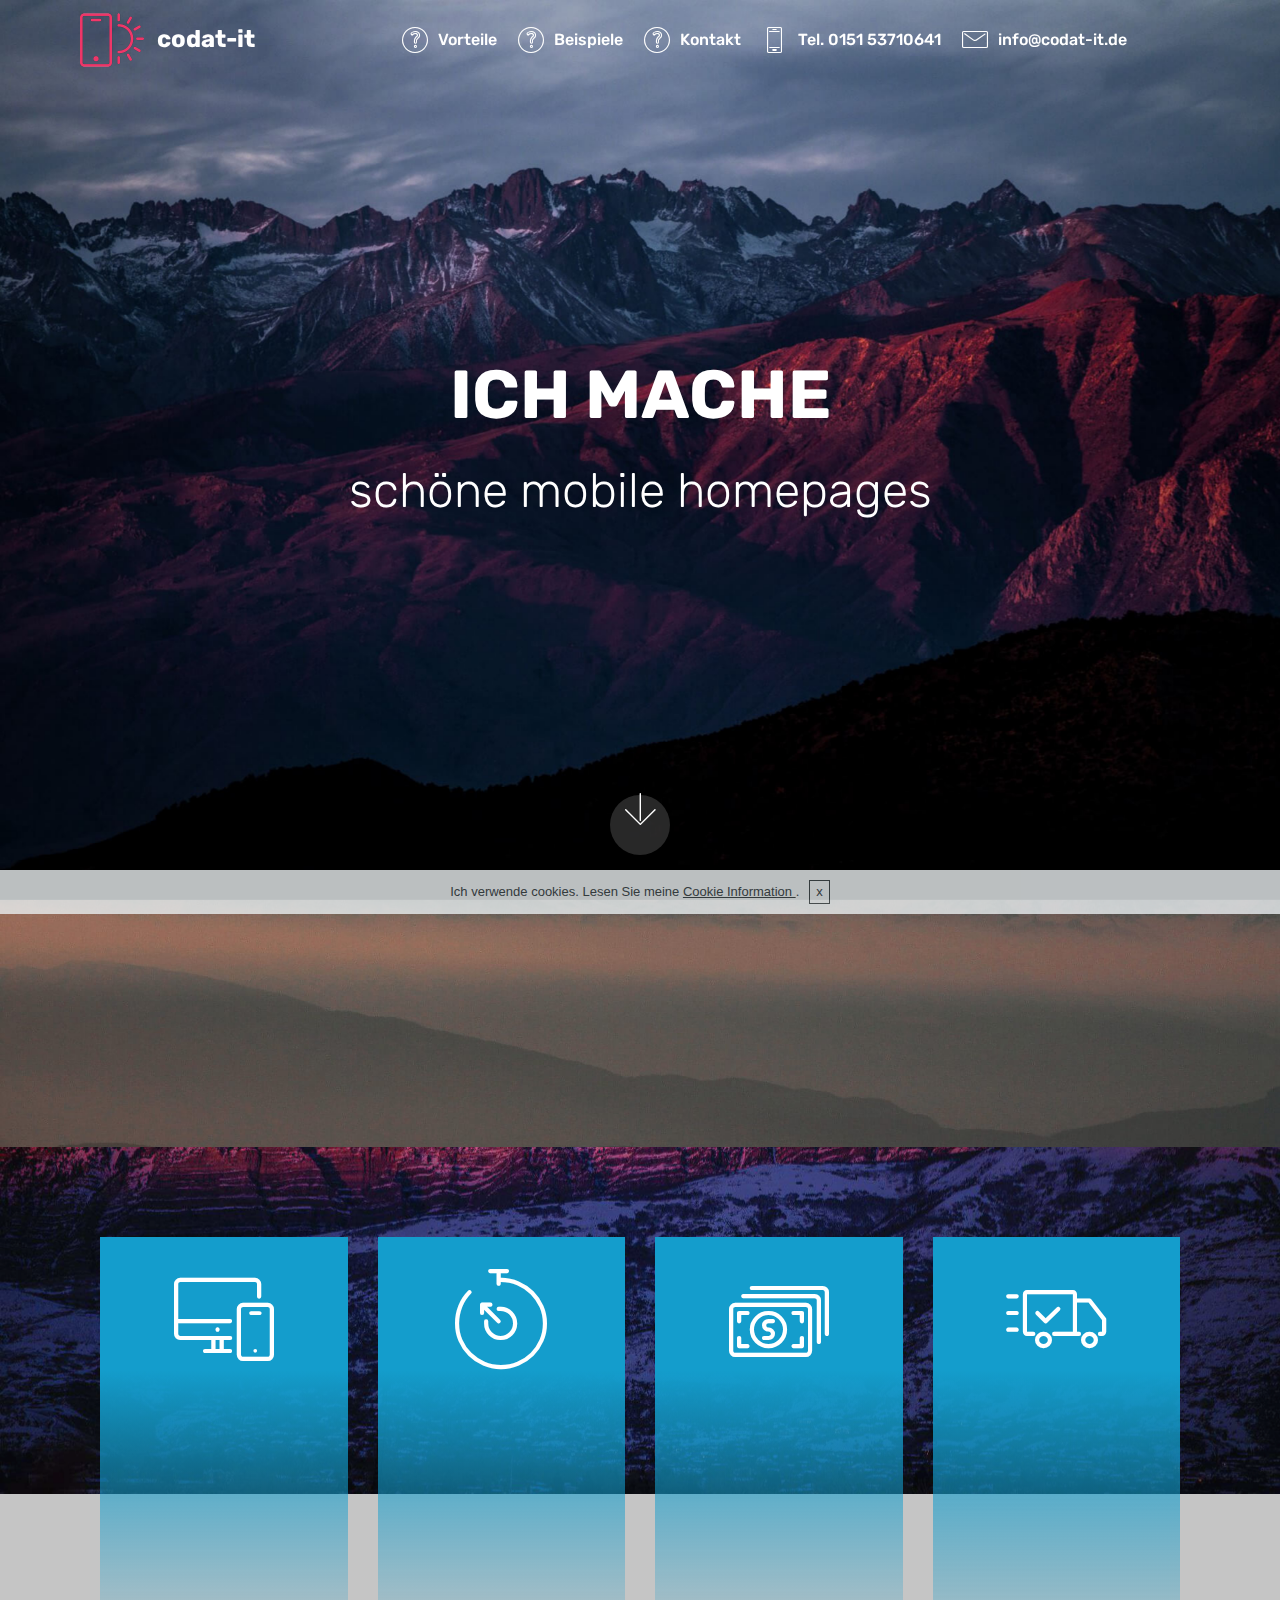
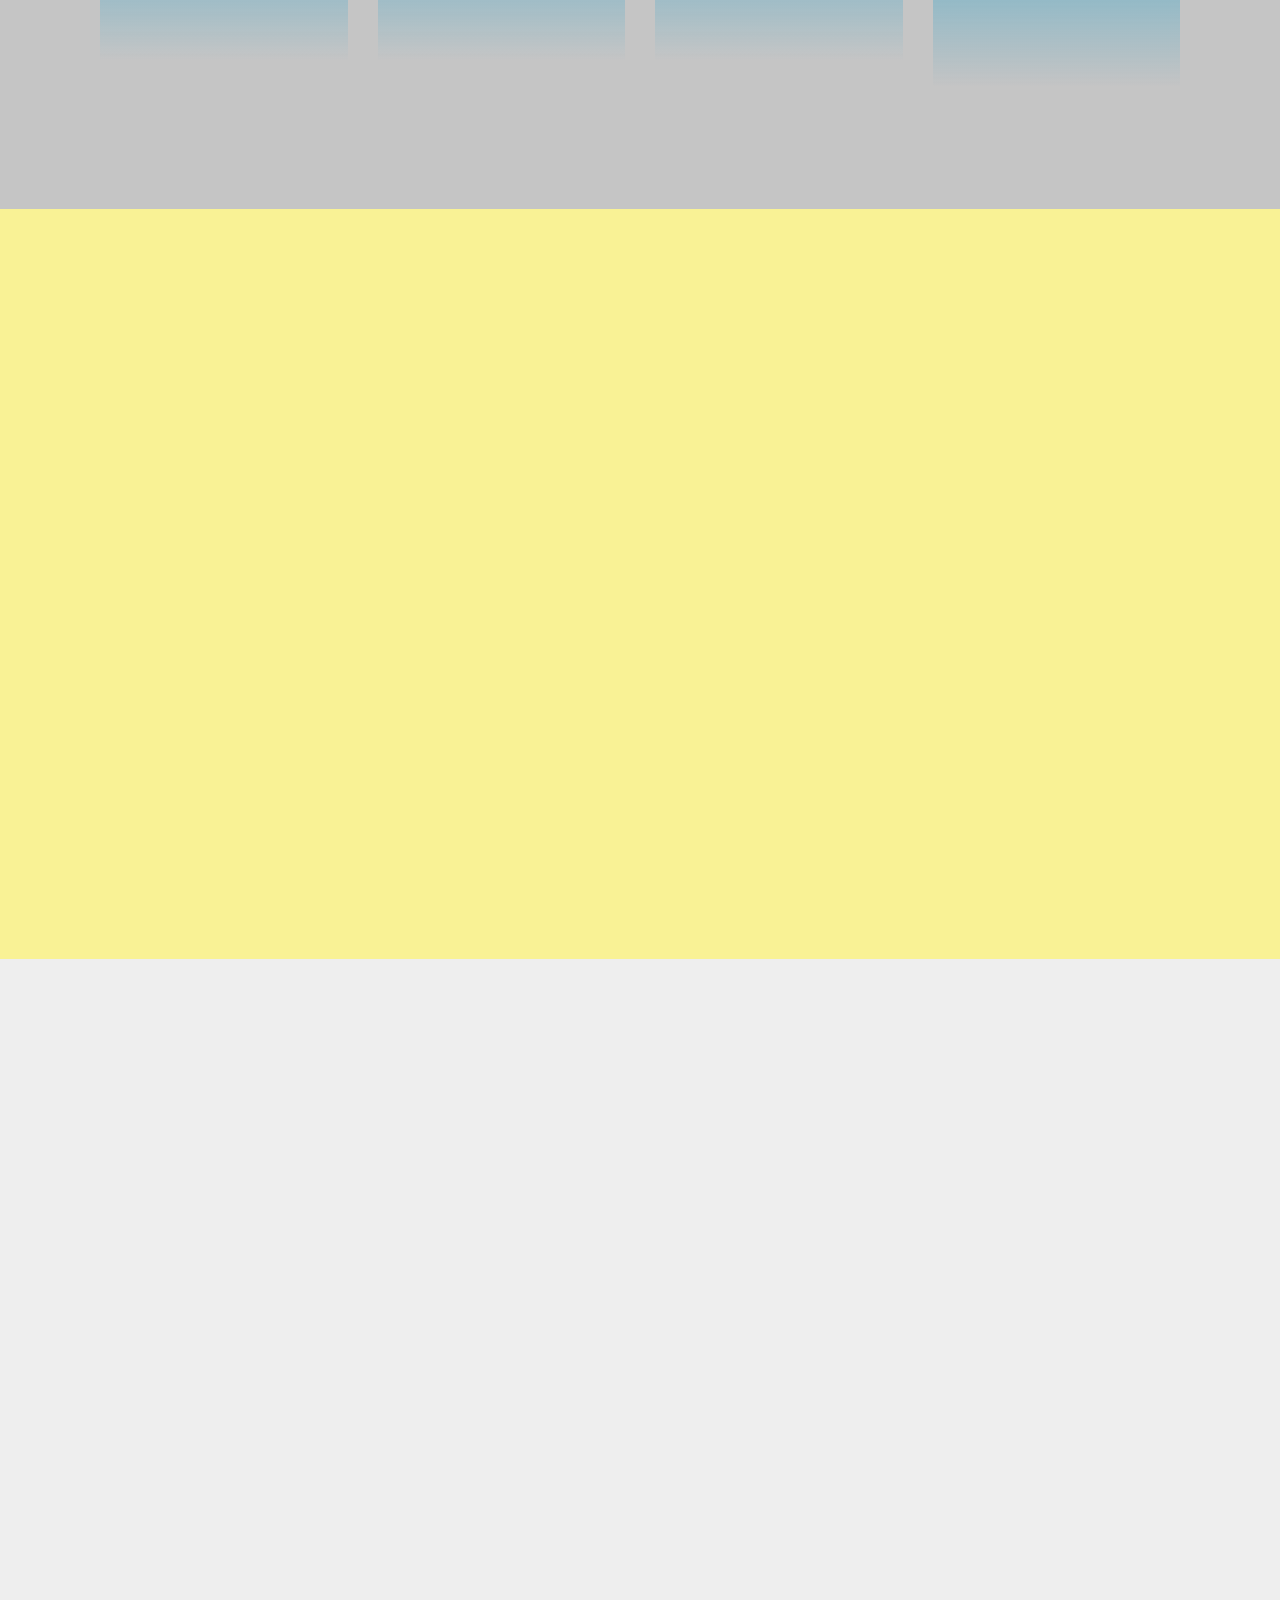
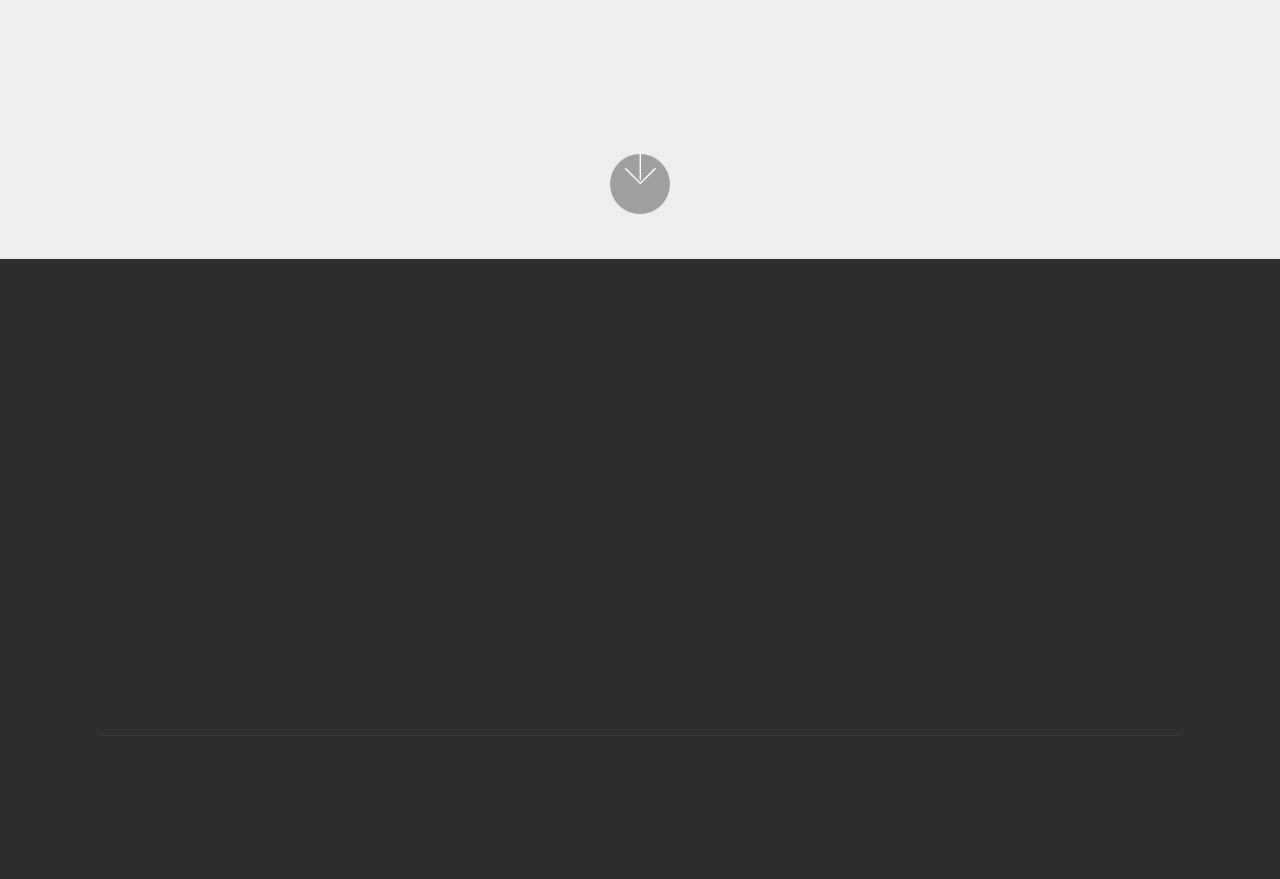
==== index.html @ c3e1ec10 "create github pages" ====
<!DOCTYPE html>
<html >
<head>
  <!-- Site made with Mobirise Website Builder v4.7.2, https://mobirise.com -->
  <meta charset="UTF-8">
  <meta http-equiv="X-UA-Compatible" content="IE=edge">
  <meta name="generator" content="Mobirise v4.7.2, mobirise.com">
  <meta name="viewport" content="width=device-width, initial-scale=1, minimum-scale=1">
  <link rel="shortcut icon" href="assets/images/logo2.png" type="image/x-icon">
  <meta name="description" content="">
  <title>Home</title>
  <link rel="stylesheet" href="assets/web/assets/mobirise-icons/mobirise-icons.css">
  <link rel="stylesheet" href="assets/tether/tether.min.css">
  <link rel="stylesheet" href="assets/bootstrap/css/bootstrap.min.css">
  <link rel="stylesheet" href="assets/bootstrap/css/bootstrap-grid.min.css">
  <link rel="stylesheet" href="assets/bootstrap/css/bootstrap-reboot.min.css">
  <link rel="stylesheet" href="assets/gdpr-plugin/gdpr-styles.css">
  <link rel="stylesheet" href="assets/socicon/css/styles.css">
  <link rel="stylesheet" href="assets/dropdown/css/style.css">
  <link rel="stylesheet" href="assets/animatecss/animate.min.css">
  <link rel="stylesheet" href="assets/theme/css/style.css">
  <link rel="stylesheet" href="assets/mobirise/css/mbr-additional.css" type="text/css">
  
  
  
</head>
<body>
  <section class="menu cid-qPBfEf2WPJ" once="menu" id="menu1-e">

    

    <nav class="navbar navbar-expand beta-menu navbar-dropdown align-items-center navbar-toggleable-sm bg-color transparent">
        <button class="navbar-toggler navbar-toggler-right" type="button" data-toggle="collapse" data-target="#navbarSupportedContent" aria-controls="navbarSupportedContent" aria-expanded="false" aria-label="Toggle navigation">
            <div class="hamburger">
                <span></span>
                <span></span>
                <span></span>
                <span></span>
            </div>
        </button>
        <div class="menu-logo">
            <div class="navbar-brand">
                <span class="navbar-logo">
                    <a href="#top">
                         <img src="assets/images/logo2.png" alt="Mobirise" title="" style="height: 4rem;">
                    </a>
                </span>
                <span class="navbar-caption-wrap"><a class="navbar-caption text-white display-5" href="#top">codat-it</a></span>
            </div>
        </div>
        <div class="collapse navbar-collapse" id="navbarSupportedContent">
            <ul class="navbar-nav nav-dropdown nav-right" data-app-modern-menu="true"><li class="nav-item">
                    <a class="nav-link link text-white display-4" href="index.html#features8-1l"></a>
                </li><li class="nav-item"><a class="nav-link link text-white display-4" href="index.html#features8-1l"><span class="mbri-question mbr-iconfont mbr-iconfont-btn"></span>Vorteile</a></li><li class="nav-item"><a class="nav-link link text-white display-4" href="index.html#features18-21"><span class="mbri-question mbr-iconfont mbr-iconfont-btn"></span>Beispiele</a></li><li class="nav-item"><a class="nav-link link text-white display-4" href="index.html#footer2-24"><span class="mbri-question mbr-iconfont mbr-iconfont-btn"></span>Kontakt</a></li><li class="nav-item"><a class="nav-link link text-white display-4" href="tel:0151 53710641"><span class="mbri-mobile2 mbr-iconfont mbr-iconfont-btn"></span>
                        
                        Tel. 0151 53710641</a></li><li class="nav-item"><a class="nav-link link text-white display-4" href="mailto:info@codat-it.de"><span class="mbri-letter mbr-iconfont mbr-iconfont-btn"></span>info@codat-it.de</a></li><li class="nav-item">
                    <a class="nav-link link text-white display-4" href="index.html#testimonials2-1o"></a>
                </li><li class="nav-item"><a class="nav-link link text-white display-4" href="index.html#info3-1p"></a></li><li class="nav-item"><a class="nav-link link text-white display-4" href="page1.html"></a></li></ul>
            
        </div>
    </nav>
</section>

<section class="engine"><a href="https://mobirise.me/k">develop own website</a></section><section class="cid-qPBfEhxoeE mbr-fullscreen mbr-parallax-background" id="header2-f">

    

    

    <div class="container align-center">
        <div class="row justify-content-md-center">
            <div class="mbr-white col-md-10">
                <h1 class="mbr-section-title mbr-bold pb-3 mbr-fonts-style display-1">ICH MACHE</h1>
                <h3 class="mbr-section-subtitle align-center mbr-light pb-3 mbr-fonts-style display-2">schöne mobile homepages</h3>
                
                
            </div>
        </div>
    </div>
    <div class="mbr-arrow hidden-sm-down" aria-hidden="true">
        <a href="#next">
            <i class="mbri-down mbr-iconfont"></i>
        </a>
    </div>
</section>

<section class="mbr-section info3 cid-qRATveqJjj mbr-parallax-background" id="info3-1p">

    

    

    <div class="container">
        <div class="row justify-content-center">
            <div class="media-container-column title col-12 col-md-10">
                <h2 class="align-left mbr-bold mbr-white pb-3 mbr-fonts-style display-2">FÜR HANDWERKER, KLEINBETRIEBE UND PRIVATE</h2>
                <h3 class="mbr-section-subtitle align-left mbr-light mbr-white pb-3 mbr-fonts-style display-5"><div><span style="font-size: 1.5rem;">In <strong>Speyer und Umgebung</strong> bin ich auch persönlich für Sie da.&nbsp;</span></div></h3>
                <p class="mbr-text align-left mbr-white mbr-fonts-style display-7">Ich bin ein pensionierter IT-Administrator und erstelle Homepages seit vielen Jahren.&nbsp;</p>
                
            </div>
        </div>
    </div>
</section>

<section class="features8 cid-qRuKS10IDD mbr-parallax-background" id="features8-1l">

    

    <div class="mbr-overlay" style="opacity: 0.2; background-color: rgb(35, 35, 35);">
    </div>

    <div class="container">
        <div class="media-container-row">

            <div class="card  col-12 col-md-6 col-lg-3">
                <div class="card-img">
                    <span class="mbr-iconfont mbri-responsive"></span>
                </div>
                <div class="card-box align-center">
                    <h4 class="card-title mbr-fonts-style display-7">aktuelles Design</h4>
                    <p class="mbr-text mbr-fonts-style display-7">Kein Standard Layout
<br>Die neueste Homepage-Technik wird verwendet. Ich gestalte Ihr Web-Projekt mit scharfem Design und verfeinerten Funktionen.&nbsp;<br></p>
                    
                </div>
            </div>

            <div class="card  col-12 col-md-6 col-lg-3">
                <div class="card-img">
                    <span class="mbr-iconfont mbri-timer"></span>
                </div>
                <div class="card-box align-center">
                    <h4 class="card-title mbr-fonts-style display-7">
                        schnell erstellt</h4>
                    <p class="mbr-text mbr-fonts-style display-7">Die Homepages sind auch bei langsamen Internet-Verbindungen schnell auf dem Bildschirm. Auch bei älteren Computern und langsamem Internet.&nbsp;</p>
                    
                </div>
            </div>

            <div class="card  col-12 col-md-6 col-lg-3">
                <div class="card-img">
                    <span class="mbr-iconfont mbri-cash"></span>
                </div>
                <div class="card-box align-center">
                    <h4 class="card-title mbr-fonts-style display-7">wenig Pflege</h4>
                    <p class="mbr-text mbr-fonts-style display-7">Wenig Folgekosten und minimale Pflege.&nbsp;<br>Eine benutzerfreundliche Homepage muss nicht dauernd aktualisiert werden.&nbsp;</p>
                    
                </div>
            </div>

            <div class="card  col-12 col-md-6 col-lg-3">
                <div class="card-img">
                    <span class="mbr-iconfont mbri-delivery"></span>
                </div>
                <div class="card-box align-center">
                    <h4 class="card-title mbr-fonts-style display-7">
                        Service
                    </h4>
                    <p class="mbr-text mbr-fonts-style display-7">Alles rund ums Internet.&nbsp;<br>Sie werden von Anfang an von mir unterstützt.&nbsp;<br>Ob Sie bisher lediglich eine Internet Verbindung haben oder schon eine Homepage. &nbsp;</p>
                    
                </div>
            </div>
        </div>
    </div>
</section>

<section class="features18 popup-btn-cards cid-qSCvW9jGXv" id="features18-21">

    

    
    <div class="container">
        <h2 class="mbr-section-title pb-3 align-center mbr-fonts-style display-2">Beispiele</h2>
        <h3 class="mbr-section-subtitle display-5 align-center mbr-fonts-style mbr-light">
            Sie werden die Buttons im Browser sehen, wenn sie über die Bilder mit dem Maus fahren.
        </h3>
        <div class="media-container-row pt-5 ">
            <div class="card p-3 col-12 col-md-6 col-lg-4">
                <div class="card-wrapper ">
                    <div class="card-img">
                        <div class="mbr-overlay"></div>
                        <div class="mbr-section-btn text-center"><a href="http://localhost/www/bluditb/" class="btn btn-primary display-4" target="_blank">Demo</a></div>
                        <img src="assets/images/moto-s-fam-676x370.jpg" alt="Mobirise" title="">
                    </div>
                    <div class="card-box">
                        <h4 class="card-title mbr-fonts-style display-7">
                            Private Seite</h4>
                        <p class="mbr-text mbr-fonts-style align-left display-7">
                            Eine private Homepage mit beliebigen Inhalten. Viele Designs.&nbsp;</p>
                    </div>
                </div>
            </div>
            <div class="card p-3 col-12 col-md-6 col-lg-4">
                <div class="card-wrapper">
                    <div class="card-img">
                        <div class="mbr-overlay"></div>
                        <div class="mbr-section-btn text-center"><a href="https://loback-prologue.netlify.com/" class="btn btn-primary display-4" target="_blank">Demo</a></div>
                        <img src="assets/images/lobackprologue-676x305.jpg" alt="Mobirise" title="">
                    </div>
                    <div class="card-box">
                        <h4 class="card-title mbr-fonts-style display-7">Handwerker</h4>
                        <p class="mbr-text mbr-fonts-style display-7">Ein Internet-Auftritt für Handwerker und Kleinbetriebe. Alle Infos über die Firma und die nötigen rechtlichen Hinweise.&nbsp;</p>
                    </div>
                </div>
            </div>

            <div class="card p-3 col-12 col-md-6 col-lg-4">
                <div class="card-wrapper">
                    <div class="card-img">
                        <div class="mbr-overlay"></div>
                        <div class="mbr-section-btn text-center"><a href="http://localhost/www/bluditb/" class="btn btn-primary display-4" target="_blank">Demo</a></div>
                        <img src="assets/images/publitest1netlify-676x377.jpg" alt="Mobirise" title="">
                    </div>
                    <div class="card-box">
                        <h4 class="card-title mbr-fonts-style display-7">Schnelle Seite</h4>
                        <p class="mbr-text mbr-fonts-style display-7">
                            Diese Homepage lädt extrem schnell auch auf Smartphones und langsamem Internet.&nbsp;</p>
                    </div>
                </div>
            </div>

            
        </div>
    </div>
</section>

<section class="header6 cid-qSIxACAUtU mbr-fullscreen" data-bg-video="https://youtu.be/AAFSByrHatQ" id="header6-29">

    

    

    <div class="container">
        <div class="row justify-content-md-center">
            <div class="mbr-white col-md-10">
                <h1 class="mbr-section-title align-center mbr-bold pb-3 mbr-fonts-style display-1">
                    INTRO MIT VIDEO-HINTERGRUND
                </h1>
                <p class="mbr-text align-center pb-3 mbr-fonts-style display-5">
                    Erstellen Sie Ihre eigene Website mit ein paar Klicks. Das Mobirise Programm kann Ihnen helfen, die Zeit für die Entwicklung Ihrer Website zu sparen, indem es einen flexiblen Website-Editor mit einem drag-and-drop Interface zur Verfügung stellt.
                </p>
                <div class="mbr-section-btn align-center">
                        <a class="btn btn-md btn-primary display-4" href="https://mobirise.com">MEHR INFO</a>
                        <a class="btn btn-md btn-white-outline display-4" href="https://mobirise.com">LIVE DEMO</a>
                </div>
            </div>
        </div>
    </div>

    <div class="mbr-arrow hidden-sm-down" aria-hidden="true">
        <a href="#next">
            <i class="mbri-down mbr-iconfont"></i>
        </a>
    </div>
</section>

<section class="cid-qSCWMEdkXn" id="footer2-24">

    

    

    <div class="container">
        <div class="media-container-row content mbr-white">
            <div class="col-12 col-md-3 mbr-fonts-style display-7">
                <p class="mbr-text">
                    <strong>Addresse</strong>
                    <br>
                    <br>Bodelschwinghstr.1
<br>67373 Dudenhofen&nbsp;<br>
                    <br>
                    <br><strong>Kontakt</strong>&nbsp;<br>
                    <br>Mail: info@codat-it.de<br>Tel. 0151 53710641<br></p>
            </div>
            <div class="col-12 col-md-3 mbr-fonts-style display-7">
                <p class="mbr-text"><strong>Impressum / Datenschutz</strong>&nbsp;<br><br><a class="text-primary" href="https://si-home.github.io/mobi-it/impressum.html" target="_blank">Impressum</a>&nbsp;<br><a class="text-primary" href="https://si-home.github.io/mobi-it/datenschutz.html" target="_blank">Datenschutz</a>&nbsp;<br><a class="text-primary" href="https://si-home.github.io/mobi-it/cookies.html" target="_blank">Cookies</a>&nbsp;<br>
                    <br><strong>Wünsche</strong><br>
                    <br>Bitte senden Sie mir Ihre Wünsche. Jede Anfrage wird umgehend beantwortet.&nbsp;</p>
            </div>
            <div class="col-12 col-md-6">
                <div class="google-map"><iframe frameborder="0" style="border:0" src="https://www.google.com/maps/embed/v1/place?key=AIzaSyA0Dx_boXQiwvdz8sJHoYeZNVTdoWONYkU&amp;q=place_id:ChIJMZtt-Wu0l0cRuhrlS83K_H8" allowfullscreen=""></iframe></div>
            </div>
        </div>
        <div class="footer-lower">
            <div class="media-container-row">
                <div class="col-sm-12">
                    <hr>
                </div>
            </div>
            <div class="media-container-row mbr-white">
                <div class="col-sm-6 copyright">
                    <p class="mbr-text mbr-fonts-style display-7">
                        © 2018 codat-it.de<br>Die Website wurde erstellt mit "mobirise" - veröffentlicht &nbsp;bei "github"
                    </p>
                </div>
                <div class="col-md-6">
                    
                </div>
            </div>
        </div>
    </div>
</section>


  <script src="assets/web/assets/jquery/jquery.min.js"></script>
  <script src="assets/popper/popper.min.js"></script>
  <script src="assets/tether/tether.min.js"></script>
  <script src="assets/bootstrap/js/bootstrap.min.js"></script>
  <script src="assets/smoothscroll/smooth-scroll.js"></script>
  <script src="assets/cookies-alert-plugin/cookies-alert-core.js"></script>
  <script src="assets/cookies-alert-plugin/cookies-alert-script.js"></script>
  <script src="assets/parallax/jarallax.min.js"></script>
  <script src="assets/viewportchecker/jquery.viewportchecker.js"></script>
  <script src="assets/dropdown/js/script.min.js"></script>
  <script src="assets/touchswipe/jquery.touch-swipe.min.js"></script>
  <script src="assets/mbr-popup-btns/mbr-popup-btns.js"></script>
  <script src="assets/ytplayer/jquery.mb.ytplayer.min.js"></script>
  <script src="assets/vimeoplayer/jquery.mb.vimeo_player.js"></script>
  <script src="assets/theme/js/script.js"></script>
  
  
 <div id="scrollToTop" class="scrollToTop mbr-arrow-up"><a style="text-align: center;"><i></i></a></div>
    <input name="animation" type="hidden">
  <input name="cookieData" type="hidden" data-cookie-text="Ich verwende cookies. Lesen Sie meine <a href='https://si-home.github.io/mobi-it/cookies.html'>Cookie Information </a>.">
  </body>
</html>
---- assets/web/assets/mobirise-icons/mobirise-icons.css ----
@font-face {
  font-family: 'MobiriseIcons';
  src:  url('mobirise-icons.eot?spat4u');
  src:  url('mobirise-icons.eot?spat4u#iefix') format('embedded-opentype'),
    url('mobirise-icons.ttf?spat4u') format('truetype'),
    url('mobirise-icons.woff?spat4u') format('woff'),
    url('mobirise-icons.svg?spat4u#MobiriseIcons') format('svg');
  font-weight: normal;
  font-style: normal;
}

[class^="mbri-"], [class*=" mbri-"] {
  /* use !important to prevent issues with browser extensions that change fonts */
  font-family: MobiriseIcons !important;
  speak: none;
  font-style: normal;
  font-weight: normal;
  font-variant: normal;
  text-transform: none;
  line-height: 1;

  /* Better Font Rendering =========== */
  -webkit-font-smoothing: antialiased;
  -moz-osx-font-smoothing: grayscale;
}

.mbri-add-submenu:before {
  content: "\e900";
}
.mbri-alert:before {
  content: "\e901";
}
.mbri-align-center:before {
  content: "\e902";
}
.mbri-align-justify:before {
  content: "\e903";
}
.mbri-align-left:before {
  content: "\e904";
}
.mbri-align-right:before {
  content: "\e905";
}
.mbri-android:before {
  content: "\e906";
}
.mbri-apple:before {
  content: "\e907";
}
.mbri-arrow-down:before {
  content: "\e908";
}
.mbri-arrow-next:before {
  content: "\e909";
}
.mbri-arrow-prev:before {
  content: "\e90a";
}
.mbri-arrow-up:before {
  content: "\e90b";
}
.mbri-bold:before {
  content: "\e90c";
}
.mbri-bookmark:before {
  content: "\e90d";
}
.mbri-bootstrap:before {
  content: "\e90e";
}
.mbri-briefcase:before {
  content: "\e90f";
}
.mbri-browse:before {
  content: "\e910";
}
.mbri-bulleted-list:before {
  content: "\e911";
}
.mbri-calendar:before {
  content: "\e912";
}
.mbri-camera:before {
  content: "\e913";
}
.mbri-cart-add:before {
  content: "\e914";
}
.mbri-cart-full:before {
  content: "\e915";
}
.mbri-cash:before {
  content: "\e916";
}
.mbri-change-style:before {
  content: "\e917";
}
.mbri-chat:before {
  content: "\e918";
}
.mbri-clock:before {
  content: "\e919";
}
.mbri-close:before {
  content: "\e91a";
}
.mbri-cloud:before {
  content: "\e91b";
}
.mbri-code:before {
  content: "\e91c";
}
.mbri-contact-form:before {
  content: "\e91d";
}
.mbri-credit-card:before {
  content: "\e91e";
}
.mbri-cursor-click:before {
  content: "\e91f";
}
.mbri-cust-feedback:before {
  content: "\e920";
}
.mbri-database:before {
  content: "\e921";
}
.mbri-delivery:before {
  content: "\e922";
}
.mbri-desktop:before {
  content: "\e923";
}
.mbri-devices:before {
  content: "\e924";
}
.mbri-down:before {
  content: "\e925";
}
.mbri-download:before {
  content: "\e989";
}
.mbri-drag-n-drop:before {
  content: "\e927";
}
.mbri-drag-n-drop2:before {
  content: "\e928";
}
.mbri-edit:before {
  content: "\e929";
}
.mbri-edit2:before {
  content: "\e92a";
}
.mbri-error:before {
  content: "\e92b";
}
.mbri-extension:before {
  content: "\e92c";
}
.mbri-features:before {
  content: "\e92d";
}
.mbri-file:before {
  content: "\e92e";
}
.mbri-flag:before {
  content: "\e92f";
}
.mbri-folder:before {
  content: "\e930";
}
.mbri-gift:before {
  content: "\e931";
}
.mbri-github:before {
  content: "\e932";
}
.mbri-globe:before {
  content: "\e933";
}
.mbri-globe-2:before {
  content: "\e934";
}
.mbri-growing-chart:before {
  content: "\e935";
}
.mbri-hearth:before {
  content: "\e936";
}
.mbri-help:before {
  content: "\e937";
}
.mbri-home:before {
  content: "\e938";
}
.mbri-hot-cup:before {
  content: "\e939";
}
.mbri-idea:before {
  content: "\e93a";
}
.mbri-image-gallery:before {
  content: "\e93b";
}
.mbri-image-slider:before {
  content: "\e93c";
}
.mbri-info:before {
  content: "\e93d";
}
.mbri-italic:before {
  content: "\e93e";
}
.mbri-key:before {
  content: "\e93f";
}
.mbri-laptop:before {
  content: "\e940";
}
.mbri-layers:before {
  content: "\e941";
}
.mbri-left-right:before {
  content: "\e942";
}
.mbri-left:before {
  content: "\e943";
}
.mbri-letter:before {
  content: "\e944";
}
.mbri-like:before {
  content: "\e945";
}
.mbri-link:before {
  content: "\e946";
}
.mbri-lock:before {
  content: "\e947";
}
.mbri-login:before {
  content: "\e948";
}
.mbri-logout:before {
  content: "\e949";
}
.mbri-magic-stick:before {
  content: "\e94a";
}
.mbri-map-pin:before {
  content: "\e94b";
}
.mbri-menu:before {
  content: "\e94c";
}
.mbri-mobile:before {
  content: "\e94d";
}
.mbri-mobile2:before {
  content: "\e94e";
}
.mbri-mobirise:before {
  content: "\e94f";
}
.mbri-more-horizontal:before {
  content: "\e950";
}
.mbri-more-vertical:before {
  content: "\e951";
}
.mbri-music:before {
  content: "\e952";
}
.mbri-new-file:before {
  content: "\e953";
}
.mbri-numbered-list:before {
  content: "\e954";
}
.mbri-opened-folder:before {
  content: "\e955";
}
.mbri-pages:before {
  content: "\e956";
}
.mbri-paper-plane:before {
  content: "\e957";
}
.mbri-paperclip:before {
  content: "\e958";
}
.mbri-photo:before {
  content: "\e959";
}
.mbri-photos:before {
  content: "\e95a";
}
.mbri-pin:before {
  content: "\e95b";
}
.mbri-play:before {
  content: "\e95c";
}
.mbri-plus:before {
  content: "\e95d";
}
.mbri-preview:before {
  content: "\e95e";
}
.mbri-print:before {
  content: "\e95f";
}
.mbri-protect:before {
  content: "\e960";
}
.mbri-question:before {
  content: "\e961";
}
.mbri-quote-left:before {
  content: "\e962";
}
.mbri-quote-right:before {
  content: "\e963";
}
.mbri-refresh:before {
  content: "\e964";
}
.mbri-responsive:before {
  content: "\e965";
}
.mbri-right:before {
  content: "\e966";
}
.mbri-rocket:before {
  content: "\e967";
}
.mbri-sad-face:before {
  content: "\e968";
}
.mbri-sale:before {
  content: "\e969";
}
.mbri-save:before {
  content: "\e96a";
}
.mbri-search:before {
  content: "\e96b";
}
.mbri-setting:before {
  content: "\e96c";
}
.mbri-setting2:before {
  content: "\e96d";
}
.mbri-setting3:before {
  content: "\e96e";
}
.mbri-share:before {
  content: "\e96f";
}
.mbri-shopping-bag:before {
  content: "\e970";
}
.mbri-shopping-basket:before {
  content: "\e971";
}
.mbri-shopping-cart:before {
  content: "\e972";
}
.mbri-sites:before {
  content: "\e973";
}
.mbri-smile-face:before {
  content: "\e974";
}
.mbri-speed:before {
  content: "\e975";
}
.mbri-star:before {
  content: "\e976";
}
.mbri-success:before {
  content: "\e977";
}
.mbri-sun:before {
  content: "\e978";
}
.mbri-sun2:before {
  content: "\e979";
}
.mbri-tablet:before {
  content: "\e97a";
}
.mbri-tablet-vertical:before {
  content: "\e97b";
}
.mbri-target:before {
  content: "\e97c";
}
.mbri-timer:before {
  content: "\e97d";
}
.mbri-to-ftp:before {
  content: "\e97e";
}
.mbri-to-local-drive:before {
  content: "\e97f";
}
.mbri-touch-swipe:before {
  content: "\e980";
}
.mbri-touch:before {
  content: "\e981";
}
.mbri-trash:before {
  content: "\e982";
}
.mbri-underline:before {
  content: "\e983";
}
.mbri-unlink:before {
  content: "\e984";
}
.mbri-unlock:before {
  content: "\e985";
}
.mbri-up-down:before {
  content: "\e986";
}
.mbri-up:before {
  content: "\e987";
}
.mbri-update:before {
  content: "\e988";
}
.mbri-upload:before {
 content: "\e926"; 
}
.mbri-user:before {
  content: "\e98a";
}
.mbri-user2:before {
  content: "\e98b";
}
.mbri-users:before {
  content: "\e98c";
}
.mbri-video:before {
  content: "\e98d";
}
.mbri-video-play:before {
  content: "\e98e";
}
.mbri-watch:before {
  content: "\e98f";
}
.mbri-website-theme:before {
  content: "\e990";
}
.mbri-wifi:before {
  content: "\e991";
}
.mbri-windows:before {
  content: "\e992";
}
.mbri-zoom-out:before {
  content: "\e993";
}
.mbri-redo:before {
  content: "\e994";
}
.mbri-undo:before {
  content: "\e995";
}
---- assets/gdpr-plugin/gdpr-styles.css ----
.gdpr-block {
    padding: 10px 0;
    font-size: 14px;
    display: block;
    text-align: center;
}
.gdpr-block.covert {
	display: none;
}
.gdpr-block label input {
    width: 15px;
    margin-right: 10px;
    vertical-align: middle;
}
.gdpr-block label {
    color: #a7a7a7;
    vertical-align: middle;
    user-select: none;
    margin-bottom: 0;
    display: inline;
}
---- assets/socicon/css/styles.css ----
@charset "UTF-8";

@font-face {
  font-family: "socicon";
  src:url("../fonts/socicon.eot");
  src:url("../fonts/socicon.eot?#iefix") format("embedded-opentype"),
    url("../fonts/socicon.woff") format("woff"),
    url("../fonts/socicon.ttf") format("truetype"),
    url("../fonts/socicon.svg#socicon") format("svg");
  font-weight: normal;
  font-style: normal;

}

[data-icon]:before {
  font-family: "socicon" !important;
  content: attr(data-icon);
  font-style: normal !important;
  font-weight: normal !important;
  font-variant: normal !important;
  text-transform: none !important;
  speak: none;
  line-height: 1;
  -webkit-font-smoothing: antialiased;
  -moz-osx-font-smoothing: grayscale;
}

[class^="socicon-"]:before,
[class*=" socicon-"]:before {
  font-family: "socicon" !important;
  font-style: normal !important;
  font-weight: normal !important;
  font-variant: normal !important;
  text-transform: none !important;
  speak: none;
  line-height: 1;
  -webkit-font-smoothing: antialiased;
  -moz-osx-font-smoothing: grayscale;
}

.socicon-modelmayhem:before {
  content: "\e000";
}
.socicon-mixcloud:before {
  content: "\e001";
}
.socicon-drupal:before {
  content: "\e002";
}
.socicon-swarm:before {
  content: "\e003";
}
.socicon-istock:before {
  content: "\e004";
}
.socicon-yammer:before {
  content: "\e005";
}
.socicon-ello:before {
  content: "\e006";
}
.socicon-stackoverflow:before {
  content: "\e007";
}
.socicon-persona:before {
  content: "\e008";
}
.socicon-triplej:before {
  content: "\e009";
}
.socicon-houzz:before {
  content: "\e00a";
}
.socicon-rss:before {
  content: "\e00b";
}
.socicon-paypal:before {
  content: "\e00c";
}
.socicon-odnoklassniki:before {
  content: "\e00d";
}
.socicon-airbnb:before {
  content: "\e00e";
}
.socicon-periscope:before {
  content: "\e00f";
}
.socicon-outlook:before {
  content: "\e010";
}
.socicon-coderwall:before {
  content: "\e011";
}
.socicon-tripadvisor:before {
  content: "\e012";
}
.socicon-appnet:before {
  content: "\e013";
}
.socicon-goodreads:before {
  content: "\e014";
}
.socicon-tripit:before {
  content: "\e015";
}
.socicon-lanyrd:before {
  content: "\e016";
}
.socicon-slideshare:before {
  content: "\e017";
}
.socicon-buffer:before {
  content: "\e018";
}
.socicon-disqus:before {
  content: "\e019";
}
.socicon-vkontakte:before {
  content: "\e01a";
}
.socicon-whatsapp:before {
  content: "\e01b";
}
.socicon-patreon:before {
  content: "\e01c";
}
.socicon-storehouse:before {
  content: "\e01d";
}
.socicon-pocket:before {
  content: "\e01e";
}
.socicon-mail:before {
  content: "\e01f";
}
.socicon-blogger:before {
  content: "\e020";
}
.socicon-technorati:before {
  content: "\e021";
}
.socicon-reddit:before {
  content: "\e022";
}
.socicon-dribbble:before {
  content: "\e023";
}
.socicon-stumbleupon:before {
  content: "\e024";
}
.socicon-digg:before {
  content: "\e025";
}
.socicon-envato:before {
  content: "\e026";
}
.socicon-behance:before {
  content: "\e027";
}
.socicon-delicious:before {
  content: "\e028";
}
.socicon-deviantart:before {
  content: "\e029";
}
.socicon-forrst:before {
  content: "\e02a";
}
.socicon-play:before {
  content: "\e02b";
}
.socicon-zerply:before {
  content: "\e02c";
}
.socicon-wikipedia:before {
  content: "\e02d";
}
.socicon-apple:before {
  content: "\e02e";
}
.socicon-flattr:before {
  content: "\e02f";
}
.socicon-github:before {
  content: "\e030";
}
.socicon-renren:before {
  content: "\e031";
}
.socicon-friendfeed:before {
  content: "\e032";
}
.socicon-newsvine:before {
  content: "\e033";
}
.socicon-identica:before {
  content: "\e034";
}
.socicon-bebo:before {
  content: "\e035";
}
.socicon-zynga:before {
  content: "\e036";
}
.socicon-steam:before {
  content: "\e037";
}
.socicon-xbox:before {
  content: "\e038";
}
.socicon-windows:before {
  content: "\e039";
}
.socicon-qq:before {
  content: "\e03a";
}
.socicon-douban:before {
  content: "\e03b";
}
.socicon-meetup:before {
  content: "\e03c";
}
.socicon-playstation:before {
  content: "\e03d";
}
.socicon-android:before {
  content: "\e03e";
}
.socicon-snapchat:before {
  content: "\e03f";
}
.socicon-twitter:before {
  content: "\e040";
}
.socicon-facebook:before {
  content: "\e041";
}
.socicon-googleplus:before {
  content: "\e042";
}
.socicon-pinterest:before {
  content: "\e043";
}
.socicon-foursquare:before {
  content: "\e044";
}
.socicon-yahoo:before {
  content: "\e045";
}
.socicon-skype:before {
  content: "\e046";
}
.socicon-yelp:before {
  content: "\e047";
}
.socicon-feedburner:before {
  content: "\e048";
}
.socicon-linkedin:before {
  content: "\e049";
}
.socicon-viadeo:before {
  content: "\e04a";
}
.socicon-xing:before {
  content: "\e04b";
}
.socicon-myspace:before {
  content: "\e04c";
}
.socicon-soundcloud:before {
  content: "\e04d";
}
.socicon-spotify:before {
  content: "\e04e";
}
.socicon-grooveshark:before {
  content: "\e04f";
}
.socicon-lastfm:before {
  content: "\e050";
}
.socicon-youtube:before {
  content: "\e051";
}
.socicon-vimeo:before {
  content: "\e052";
}
.socicon-dailymotion:before {
  content: "\e053";
}
.socicon-vine:before {
  content: "\e054";
}
.socicon-flickr:before {
  content: "\e055";
}
.socicon-500px:before {
  content: "\e056";
}
.socicon-wordpress:before {
  content: "\e058";
}
.socicon-tumblr:before {
  content: "\e059";
}
.socicon-twitch:before {
  content: "\e05a";
}
.socicon-8tracks:before {
  content: "\e05b";
}
.socicon-amazon:before {
  content: "\e05c";
}
.socicon-icq:before {
  content: "\e05d";
}
.socicon-smugmug:before {
  content: "\e05e";
}
.socicon-ravelry:before {
  content: "\e05f";
}
.socicon-weibo:before {
  content: "\e060";
}
.socicon-baidu:before {
  content: "\e061";
}
.socicon-angellist:before {
  content: "\e062";
}
.socicon-ebay:before {
  content: "\e063";
}
.socicon-imdb:before {
  content: "\e064";
}
.socicon-stayfriends:before {
  content: "\e065";
}
.socicon-residentadvisor:before {
  content: "\e066";
}
.socicon-google:before {
  content: "\e067";
}
.socicon-yandex:before {
  content: "\e068";
}
.socicon-sharethis:before {
  content: "\e069";
}
.socicon-bandcamp:before {
  content: "\e06a";
}
.socicon-itunes:before {
  content: "\e06b";
}
.socicon-deezer:before {
  content: "\e06c";
}
.socicon-telegram:before {
  content: "\e06e";
}
.socicon-openid:before {
  content: "\e06f";
}
.socicon-amplement:before {
  content: "\e070";
}
.socicon-viber:before {
  content: "\e071";
}
.socicon-zomato:before {
  content: "\e072";
}
.socicon-draugiem:before {
  content: "\e074";
}
.socicon-endomodo:before {
  content: "\e075";
}
.socicon-filmweb:before {
  content: "\e076";
}
.socicon-stackexchange:before {
  content: "\e077";
}
.socicon-wykop:before {
  content: "\e078";
}
.socicon-teamspeak:before {
  content: "\e079";
}
.socicon-teamviewer:before {
  content: "\e07a";
}
.socicon-ventrilo:before {
  content: "\e07b";
}
.socicon-younow:before {
  content: "\e07c";
}
.socicon-raidcall:before {
  content: "\e07d";
}
.socicon-mumble:before {
  content: "\e07e";
}
.socicon-medium:before {
  content: "\e06d";
}
.socicon-bebee:before {
  content: "\e07f";
}
.socicon-hitbox:before {
  content: "\e080";
}
.socicon-reverbnation:before {
  content: "\e081";
}
.socicon-formulr:before {
  content: "\e082";
}
.socicon-instagram:before {
  content: "\e057";
}
.socicon-battlenet:before {
  content: "\e083";
}
.socicon-chrome:before {
  content: "\e084";
}
.socicon-discord:before {
  content: "\e086";
}
.socicon-issuu:before {
  content: "\e087";
}
.socicon-macos:before {
  content: "\e088";
}
.socicon-firefox:before {
  content: "\e089";
}
.socicon-opera:before {
  content: "\e08d";
}
.socicon-keybase:before {
  content: "\e090";
}
.socicon-alliance:before {
  content: "\e091";
}
.socicon-livejournal:before {
  content: "\e092";
}
.socicon-googlephotos:before {
  content: "\e093";
}
.socicon-horde:before {
  content: "\e094";
}
.socicon-etsy:before {
  content: "\e095";
}
.socicon-zapier:before {
  content: "\e096";
}
.socicon-google-scholar:before {
  content: "\e097";
}
.socicon-researchgate:before {
  content: "\e098";
}
.socicon-wechat:before {
  content: "\e099";
}
.socicon-strava:before {
  content: "\e09a";
}
.socicon-line:before {
  content: "\e09b";
}
.socicon-lyft:before {
  content: "\e09c";
}
.socicon-uber:before {
  content: "\e09d";
}
.socicon-songkick:before {
  content: "\e09e";
}
.socicon-viewbug:before {
  content: "\e09f";
}
.socicon-googlegroups:before {
  content: "\e0a0";
}
.socicon-quora:before {
  content: "\e073";
}
.socicon-diablo:before {
  content: "\e085";
}
.socicon-blizzard:before {
  content: "\e0a1";
}
.socicon-hearthstone:before {
  content: "\e08b";
}
.socicon-heroes:before {
  content: "\e08a";
}
.socicon-overwatch:before {
  content: "\e08c";
}
.socicon-warcraft:before {
  content: "\e08e";
}
.socicon-starcraft:before {
  content: "\e08f";
}
.socicon-beam:before {
  content: "\e0a2";
}
.socicon-curse:before {
  content: "\e0a3";
}
.socicon-player:before {
  content: "\e0a4";
}
.socicon-streamjar:before {
  content: "\e0a5";
}
.socicon-nintendo:before {
  content: "\e0a6";
}
.socicon-hellocoton:before {
  content: "\e0a7";
}
---- assets/dropdown/css/style.css ----
.navbar-dropdown {
  left: 0;
  padding: 0;
  position: absolute;
  right: 0;
  top: 0;
  transition: all 0.45s ease;
  z-index: 1030;
  background: #282828; }
  .navbar-dropdown .navbar-logo {
    margin-right: 0.8rem;
    transition: margin 0.3s ease-in-out;
    vertical-align: middle; }
    .navbar-dropdown .navbar-logo img {
      height: 3.125rem;
      transition: all 0.3s ease-in-out; }
    .navbar-dropdown .navbar-logo.mbr-iconfont {
      font-size: 3.125rem;
      line-height: 3.125rem; }
  .navbar-dropdown .navbar-caption {
    font-weight: 700;
    white-space: normal;
    vertical-align: -4px;
    line-height: 3.125rem !important; }
    .navbar-dropdown .navbar-caption, .navbar-dropdown .navbar-caption:hover {
      color: inherit;
      text-decoration: none; }
  .navbar-dropdown .mbr-iconfont + .navbar-caption {
    vertical-align: -1px; }
  .navbar-dropdown.navbar-fixed-top {
    position: fixed; }
  .navbar-dropdown .navbar-brand span {
    vertical-align: -4px; }
  .navbar-dropdown.bg-color.transparent {
    background: none; }
  .navbar-dropdown.navbar-short .navbar-brand {
    padding: 0.625rem 0; }
    .navbar-dropdown.navbar-short .navbar-brand span {
      vertical-align: -1px; }
  .navbar-dropdown.navbar-short .navbar-caption {
    line-height: 2.375rem !important;
    vertical-align: -2px; }
  .navbar-dropdown.navbar-short .navbar-logo {
    margin-right: 0.5rem; }
    .navbar-dropdown.navbar-short .navbar-logo img {
      height: 2.375rem; }
    .navbar-dropdown.navbar-short .navbar-logo.mbr-iconfont {
      font-size: 2.375rem;
      line-height: 2.375rem; }
  .navbar-dropdown.navbar-short .mbr-table-cell {
    height: 3.625rem; }
  .navbar-dropdown .navbar-close {
    left: 0.6875rem;
    position: fixed;
    top: 0.75rem;
    z-index: 1000; }
  .navbar-dropdown .hamburger-icon {
    content: "";
    display: inline-block;
    vertical-align: middle;
    width: 16px;
    -webkit-box-shadow: 0 -6px 0 1px #282828,0 0 0 1px #282828,0 6px 0 1px #282828;
    -moz-box-shadow: 0 -6px 0 1px #282828,0 0 0 1px #282828,0 6px 0 1px #282828;
    box-shadow: 0 -6px 0 1px #282828,0 0 0 1px #282828,0 6px 0 1px #282828; }

.dropdown-menu .dropdown-toggle[data-toggle="dropdown-submenu"]::after {
  border-bottom: 0.35em solid transparent;
  border-left: 0.35em solid;
  border-right: 0;
  border-top: 0.35em solid transparent;
  margin-left: 0.3rem; }

.dropdown-menu .dropdown-item:focus {
  outline: 0; }

.nav-dropdown {
  font-size: 0.75rem;
  font-weight: 500;
  height: auto !important; }
  .nav-dropdown .nav-btn {
    padding-left: 1rem; }
  .nav-dropdown .link {
    margin: .667em 1.667em;
    font-weight: 500;
    padding: 0;
    transition: color .2s ease-in-out; }
    .nav-dropdown .link.dropdown-toggle {
      margin-right: 2.583em; }
      .nav-dropdown .link.dropdown-toggle::after {
        margin-left: .25rem;
        border-top: 0.35em solid;
        border-right: 0.35em solid transparent;
        border-left: 0.35em solid transparent;
        border-bottom: 0; }
      .nav-dropdown .link.dropdown-toggle[aria-expanded="true"] {
        margin: 0;
        padding: 0.667em 3.263em  0.667em 1.667em; }
  .nav-dropdown .link::after,
  .nav-dropdown .dropdown-item::after {
    color: inherit; }
  .nav-dropdown .btn {
    font-size: 0.75rem;
    font-weight: 700;
    letter-spacing: 0;
    margin-bottom: 0;
    padding-left: 1.25rem;
    padding-right: 1.25rem; }
  .nav-dropdown .dropdown-menu {
    border-radius: 0;
    border: 0;
    left: 0;
    margin: 0;
    padding-bottom: 1.25rem;
    padding-top: 1.25rem;
    position: relative; }
  .nav-dropdown .dropdown-submenu {
    margin-left: 0.125rem;
    top: 0; }
  .nav-dropdown .dropdown-item {
    font-weight: 500;
    line-height: 2;
    padding: 0.3846em 4.615em 0.3846em 1.5385em;
    position: relative;
    transition: color .2s ease-in-out, background-color .2s ease-in-out; }
    .nav-dropdown .dropdown-item::after {
      margin-top: -0.3077em;
      position: absolute;
      right: 1.1538em;
      top: 50%; }
    .nav-dropdown .dropdown-item:focus, .nav-dropdown .dropdown-item:hover {
      background: none; }

@media (max-width: 767px) {
  .nav-dropdown.navbar-toggleable-sm {
    bottom: 0;
    display: none;
    left: 0;
    overflow-x: hidden;
    position: fixed;
    top: 0;
    transform: translateX(-100%);
    -ms-transform: translateX(-100%);
    -webkit-transform: translateX(-100%);
    width: 18.75rem;
    z-index: 999; } }
.nav-dropdown.navbar-toggleable-xl {
  bottom: 0;
  display: none;
  left: 0;
  overflow-x: hidden;
  position: fixed;
  top: 0;
  transform: translateX(-100%);
  -ms-transform: translateX(-100%);
  -webkit-transform: translateX(-100%);
  width: 18.75rem;
  z-index: 999; }

.nav-dropdown-sm {
  display: block !important;
  overflow-x: hidden;
  overflow: auto;
  padding-top: 3.875rem; }
  .nav-dropdown-sm::after {
    content: "";
    display: block;
    height: 3rem;
    width: 100%; }
  .nav-dropdown-sm.collapse.in ~ .navbar-close {
    display: block !important; }
  .nav-dropdown-sm.collapsing, .nav-dropdown-sm.collapse.in {
    transform: translateX(0);
    -ms-transform: translateX(0);
    -webkit-transform: translateX(0);
    transition: all 0.25s ease-out;
    -webkit-transition: all 0.25s ease-out;
    background: #282828; }
  .nav-dropdown-sm.collapsing[aria-expanded="false"] {
    transform: translateX(-100%);
    -ms-transform: translateX(-100%);
    -webkit-transform: translateX(-100%); }
  .nav-dropdown-sm .nav-item {
    display: block;
    margin-left: 0 !important;
    padding-left: 0; }
  .nav-dropdown-sm .link,
  .nav-dropdown-sm .dropdown-item {
    border-top: 1px dotted rgba(255, 255, 255, 0.1);
    font-size: 0.8125rem;
    line-height: 1.6;
    margin: 0 !important;
    padding: 0.875rem 2.4rem 0.875rem 1.5625rem !important;
    position: relative;
    white-space: normal; }
    .nav-dropdown-sm .link:focus, .nav-dropdown-sm .link:hover,
    .nav-dropdown-sm .dropdown-item:focus,
    .nav-dropdown-sm .dropdown-item:hover {
      background: rgba(0, 0, 0, 0.2) !important;
      color: #c0a375; }
  .nav-dropdown-sm .nav-btn {
    position: relative;
    padding: 1.5625rem 1.5625rem 0 1.5625rem; }
    .nav-dropdown-sm .nav-btn::before {
      border-top: 1px dotted rgba(255, 255, 255, 0.1);
      content: "";
      left: 0;
      position: absolute;
      top: 0;
      width: 100%; }
    .nav-dropdown-sm .nav-btn + .nav-btn {
      padding-top: 0.625rem; }
      .nav-dropdown-sm .nav-btn + .nav-btn::before {
        display: none; }
  .nav-dropdown-sm .btn {
    padding: 0.625rem 0; }
  .nav-dropdown-sm .dropdown-toggle[data-toggle="dropdown-submenu"]::after {
    margin-left: .25rem;
    border-top: 0.35em solid;
    border-right: 0.35em solid transparent;
    border-left: 0.35em solid transparent;
    border-bottom: 0; }
  .nav-dropdown-sm .dropdown-toggle[data-toggle="dropdown-submenu"][aria-expanded="true"]::after {
    border-top: 0;
    border-right: 0.35em solid transparent;
    border-left: 0.35em solid transparent;
    border-bottom: 0.35em solid; }
  .nav-dropdown-sm .dropdown-menu {
    margin: 0;
    padding: 0;
    position: relative;
    top: 0;
    left: 0;
    width: 100%;
    border: 0;
    float: none;
    border-radius: 0;
    background: none; }
  .nav-dropdown-sm .dropdown-submenu {
    left: 100%;
    margin-left: 0.125rem;
    margin-top: -1.25rem;
    top: 0; }

.navbar-toggleable-sm .nav-dropdown .dropdown-menu {
  position: absolute; }

.navbar-toggleable-sm .nav-dropdown .dropdown-submenu {
  left: 100%;
  margin-left: 0.125rem;
  margin-top: -1.25rem;
  top: 0; }

.navbar-toggleable-sm.opened .nav-dropdown .dropdown-menu {
  position: relative; }

.navbar-toggleable-sm.opened .nav-dropdown .dropdown-submenu {
  left: 0;
  margin-left: 00rem;
  margin-top: 0rem;
  top: 0; }

.is-builder .nav-dropdown.collapsing {
  transition: none !important; }

/*# sourceMappingURL=style.css.map */
---- assets/theme/css/style.css ----
/*!
 * Mobirise v4 theme (https://mobirise.com/)
 * Copyright 2017 Mobirise
 */
section {
  background-color: #eeeeee; }

section,
.container,
.container-fluid {
  position: relative;
  word-wrap: break-word; }

a.mbr-iconfont:hover {
  text-decoration: none; }

.article .lead p, .article .lead ul, .article .lead ol, .article .lead pre, .article .lead blockquote {
  margin-bottom: 0; }

a {
  font-style: normal;
  font-weight: 400;
  cursor: pointer; }
  a, a:hover {
    text-decoration: none; }

figure {
  margin-bottom: 0; }

body {
  color: #232323; }

h1, h2, h3, h4, h5, h6,
.h1, .h2, .h3, .h4, .h5, .h6,
.display-1, .display-2, .display-3, .display-4 {
  line-height: 1;
  word-break: break-word;
  word-wrap: break-word; }

b, strong {
  font-weight: bold; }

blockquote {
  padding: 10px 0 10px 20px;
  position: relative;
  border-left: 2px solid;
  border-color: #ff3366; }

input:-webkit-autofill, input:-webkit-autofill:hover, input:-webkit-autofill:focus, input:-webkit-autofill:active {
  transition-delay: 9999s;
  transition-property: background-color, color; }

textarea[type="hidden"] {
  display: none; }

body {
  position: relative; }

section {
  background-position: 50% 50%;
  background-repeat: no-repeat;
  background-size: cover; }
  section .mbr-background-video,
  section .mbr-background-video-preview {
    position: absolute;
    bottom: 0;
    left: 0;
    right: 0;
    top: 0; }

.hidden {
  visibility: hidden; }

.mbr-z-index20 {
  z-index: 20; }

/*! Base colors */
.mbr-white {
  color: #ffffff; }

.mbr-black {
  color: #000000; }

.mbr-bg-white {
  background-color: #ffffff; }

.mbr-bg-black {
  background-color: #000000; }

/*! Text-aligns */
.align-left {
  text-align: left; }

.align-center {
  text-align: center; }

.align-right {
  text-align: right; }

@media (max-width: 767px) {
  .align-left, .align-center, .align-right, .mbr-section-btn, .mbr-section-title {
    text-align: center; } }
/*! Font-weight  */
.mbr-light {
  font-weight: 300; }

.mbr-regular {
  font-weight: 400; }

.mbr-semibold {
  font-weight: 500; }

.mbr-bold {
  font-weight: 700; }

/*! Media  */
.media-size-item {
  -webkit-flex: 1 1 auto;
  -moz-flex: 1 1 auto;
  -ms-flex: 1 1 auto;
  -o-flex: 1 1 auto;
  flex: 1 1 auto; }

.media-content {
  -webkit-flex-basis: 100%;
  flex-basis: 100%; }

.media-container-row {
  display: -ms-flexbox;
  display: -webkit-flex;
  display: flex;
  -webkit-flex-direction: row;
  -ms-flex-direction: row;
  flex-direction: row;
  -webkit-flex-wrap: wrap;
  -ms-flex-wrap: wrap;
  flex-wrap: wrap;
  -webkit-justify-content: center;
  -ms-flex-pack: center;
  justify-content: center;
  -webkit-align-content: center;
  -ms-flex-line-pack: center;
  align-content: center;
  -webkit-align-items: start;
  -ms-flex-align: start;
  align-items: start; }
  .media-container-row .media-size-item {
    width: 400px; }

.media-container-column {
  display: -ms-flexbox;
  display: -webkit-flex;
  display: flex;
  -webkit-flex-direction: column;
  -ms-flex-direction: column;
  flex-direction: column;
  -webkit-flex-wrap: wrap;
  -ms-flex-wrap: wrap;
  flex-wrap: wrap;
  -webkit-justify-content: center;
  -ms-flex-pack: center;
  justify-content: center;
  -webkit-align-content: center;
  -ms-flex-line-pack: center;
  align-content: center;
  -webkit-align-items: stretch;
  -ms-flex-align: stretch;
  align-items: stretch; }
  .media-container-column > * {
    width: 100%; }

@media (min-width: 992px) {
  .media-container-row {
    -webkit-flex-wrap: nowrap;
    -ms-flex-wrap: nowrap;
    flex-wrap: nowrap; } }
figure {
  overflow: hidden; }

figure[mbr-media-size] {
  transition: width 0.1s; }

.mbr-figure img, .mbr-figure iframe {
  display: block;
  width: 100%; }

.card {
  background-color: transparent;
  border: none; }

.card-img {
  text-align: center;
  flex-shrink: 0; }

.media {
  max-width: 100%;
  margin: 0 auto; }

.mbr-figure {
  -ms-flex-item-align: center;
  -ms-grid-row-align: center;
  -webkit-align-self: center;
  align-self: center; }

.media-container > div {
  max-width: 100%; }

.mbr-figure img, .card-img img {
  width: 100%; }

@media (max-width: 991px) {
  .media-size-item {
    width: auto !important; }

  .media {
    width: auto; }

  .mbr-figure {
    width: 100% !important; } }
/*! Buttons */
.mbr-section-btn {
  margin-left: -.25rem;
  margin-right: -.25rem;
  font-size: 0; }

nav .mbr-section-btn {
  margin-left: 0rem;
  margin-right: 0rem; }

/*! Btn icon margin */
.btn .mbr-iconfont, .btn.btn-sm .mbr-iconfont {
  cursor: pointer;
  margin-right: 0.5rem; }

.btn.btn-md .mbr-iconfont, .btn.btn-md .mbr-iconfont {
  margin-right: 0.8rem; }

.mbr-regular {
  font-weight: 400; }

.mbr-semibold {
  font-weight: 500; }

.mbr-bold {
  font-weight: 700; }

[type="submit"] {
  -webkit-appearance: none; }

/*! Full-screen */
.mbr-fullscreen .mbr-overlay {
  min-height: 100vh; }

.mbr-fullscreen {
  display: flex;
  display: -webkit-flex;
  display: -moz-flex;
  display: -ms-flex;
  display: -o-flex;
  align-items: center;
  -webkit-align-items: center;
  min-height: 100vh;
  padding-top: 3rem;
  padding-bottom: 3rem; }

/*! Map */
.map {
  height: 25rem;
  position: relative; }
  .map iframe {
    width: 100%;
    height: 100%; }

/* Form */
.form-asterisk {
  font-family: initial;
  position: absolute;
  top: -2px;
  font-weight: normal; }

/*! Scroll to top arrow */
.mbr-arrow-up {
  bottom: 25px;
  right: 90px;
  position: fixed;
  text-align: right;
  z-index: 5000;
  color: #ffffff;
  font-size: 32px;
  transform: rotate(180deg);
  -webkit-transform: rotate(180deg); }

.mbr-arrow-up a {
  background: rgba(0, 0, 0, 0.2);
  border-radius: 3px;
  color: #fff;
  display: inline-block;
  height: 60px;
  width: 60px;
  outline-style: none !important;
  position: relative;
  text-decoration: none;
  transition: all .3s ease-in-out;
  cursor: pointer;
  text-align: center; }
  .mbr-arrow-up a:hover {
    background-color: rgba(0, 0, 0, 0.4); }
  .mbr-arrow-up a i {
    line-height: 60px; }

.mbr-arrow-up-icon {
  display: block;
  color: #fff; }

.mbr-arrow-up-icon::before {
  content: "\203a";
  display: inline-block;
  font-family: serif;
  font-size: 32px;
  line-height: 1;
  font-style: normal;
  position: relative;
  top: 6px;
  left: -4px;
  -webkit-transform: rotate(-90deg);
  transform: rotate(-90deg); }

/*! Arrow Down */
.mbr-arrow {
  position: absolute;
  bottom: 45px;
  left: 50%;
  width: 60px;
  height: 60px;
  cursor: pointer;
  background-color: rgba(80, 80, 80, 0.5);
  border-radius: 50%;
  -webkit-transform: translateX(-50%);
  transform: translateX(-50%); }
  .mbr-arrow > a {
    display: inline-block;
    text-decoration: none;
    outline-style: none;
    -webkit-animation: arrowdown 1.7s ease-in-out infinite;
    animation: arrowdown 1.7s ease-in-out infinite; }
    .mbr-arrow > a > i {
      position: absolute;
      top: -2px;
      left: 15px;
      font-size: 2rem; }

@keyframes arrowdown {
  0% {
    transform: translateY(0px);
    -webkit-transform: translateY(0px); }
  50% {
    transform: translateY(-5px);
    -webkit-transform: translateY(-5px); }
  100% {
    transform: translateY(0px);
    -webkit-transform: translateY(0px); } }
@-webkit-keyframes arrowdown {
  0% {
    transform: translateY(0px);
    -webkit-transform: translateY(0px); }
  50% {
    transform: translateY(-5px);
    -webkit-transform: translateY(-5px); }
  100% {
    transform: translateY(0px);
    -webkit-transform: translateY(0px); } }
@media (max-width: 500px) {
  .mbr-arrow-up {
    left: 50%;
    right: auto;
    transform: translateX(-50%) rotate(180deg);
    -webkit-transform: translateX(-50%) rotate(180deg); } }
/*Gradients animation*/
@keyframes gradient-animation {
  from {
    background-position: 0% 100%;
    animation-timing-function: ease-in-out; }
  to {
    background-position: 100% 0%;
    animation-timing-function: ease-in-out; } }
@-webkit-keyframes gradient-animation {
  from {
    background-position: 0% 100%;
    animation-timing-function: ease-in-out; }
  to {
    background-position: 100% 0%;
    animation-timing-function: ease-in-out; } }
.bg-gradient {
  background-size: 200% 200%;
  animation: gradient-animation 5s infinite alternate;
  -webkit-animation: gradient-animation 5s infinite alternate; }

.menu .navbar-brand {
  display: -webkit-flex; }
  .menu .navbar-brand span {
    display: flex;
    display: -webkit-flex; }
  .menu .navbar-brand .navbar-caption-wrap {
    display: -webkit-flex; }
  .menu .navbar-brand .navbar-logo img {
    display: -webkit-flex; }
@media (min-width: 768px) and (max-width: 991px) {
  .menu .navbar-toggleable-sm .navbar-nav {
    display: -webkit-box;
    display: -webkit-flex;
    display: -ms-flexbox; } }
@media (min-width: 992px) {
  .menu .navbar-nav.nav-dropdown {
    display: -webkit-flex; }
  .menu .navbar-toggleable-sm .navbar-collapse {
    display: -webkit-flex !important; } }

/*# sourceMappingURL=style.css.map */
.engine {
	position: absolute;
	text-indent: -2400px;
	text-align: center;
	padding: 0;
	top: 0;
	left: -2400px;
}
---- assets/mobirise/css/mbr-additional.css ----
@import url(https://fonts.googleapis.com/css?family=Rubik:300,300i,400,400i,500,500i,700,700i,900,900i);





body {
  font-style: normal;
  line-height: 1.5;
}
.mbr-section-title {
  font-style: normal;
  line-height: 1.2;
}
.mbr-section-subtitle {
  line-height: 1.3;
}
.mbr-text {
  font-style: normal;
  line-height: 1.6;
}
.display-1 {
  font-family: 'Rubik', sans-serif;
  font-size: 4.25rem;
}
.display-1 > .mbr-iconfont {
  font-size: 6.8rem;
}
.display-2 {
  font-family: 'Rubik', sans-serif;
  font-size: 3rem;
}
.display-2 > .mbr-iconfont {
  font-size: 4.8rem;
}
.display-4 {
  font-family: 'Rubik', sans-serif;
  font-size: 1rem;
}
.display-4 > .mbr-iconfont {
  font-size: 1.6rem;
}
.display-5 {
  font-family: 'Rubik', sans-serif;
  font-size: 1.5rem;
}
.display-5 > .mbr-iconfont {
  font-size: 2.4rem;
}
.display-7 {
  font-family: 'Rubik', sans-serif;
  font-size: 1rem;
}
.display-7 > .mbr-iconfont {
  font-size: 1.6rem;
}
/* ---- Fluid typography for mobile devices ---- */
/* 1.4 - font scale ratio ( bootstrap == 1.42857 ) */
/* 100vw - current viewport width */
/* (48 - 20)  48 == 48rem == 768px, 20 == 20rem == 320px(minimal supported viewport) */
/* 0.65 - min scale variable, may vary */
@media (max-width: 768px) {
  .display-1 {
    font-size: 3.4rem;
    font-size: calc( 2.1374999999999997rem + (4.25 - 2.1374999999999997) * ((100vw - 20rem) / (48 - 20)));
    line-height: calc( 1.4 * (2.1374999999999997rem + (4.25 - 2.1374999999999997) * ((100vw - 20rem) / (48 - 20))));
  }
  .display-2 {
    font-size: 2.4rem;
    font-size: calc( 1.7rem + (3 - 1.7) * ((100vw - 20rem) / (48 - 20)));
    line-height: calc( 1.4 * (1.7rem + (3 - 1.7) * ((100vw - 20rem) / (48 - 20))));
  }
  .display-4 {
    font-size: 0.8rem;
    font-size: calc( 1rem + (1 - 1) * ((100vw - 20rem) / (48 - 20)));
    line-height: calc( 1.4 * (1rem + (1 - 1) * ((100vw - 20rem) / (48 - 20))));
  }
  .display-5 {
    font-size: 1.2rem;
    font-size: calc( 1.175rem + (1.5 - 1.175) * ((100vw - 20rem) / (48 - 20)));
    line-height: calc( 1.4 * (1.175rem + (1.5 - 1.175) * ((100vw - 20rem) / (48 - 20))));
  }
}
/* Buttons */
.btn {
  font-weight: 500;
  border-width: 2px;
  font-style: normal;
  letter-spacing: 1px;
  margin: .4rem .8rem;
  white-space: normal;
  -webkit-transition: all 0.3s ease-in-out;
  -moz-transition: all 0.3s ease-in-out;
  transition: all 0.3s ease-in-out;
  padding: 1rem 3rem;
  border-radius: 3px;
  display: inline-flex;
  align-items: center;
  justify-content: center;
  word-break: break-word;
}
.btn-sm {
  font-weight: 500;
  letter-spacing: 1px;
  -webkit-transition: all 0.3s ease-in-out;
  -moz-transition: all 0.3s ease-in-out;
  transition: all 0.3s ease-in-out;
  padding: 0.6rem 1.5rem;
  border-radius: 3px;
}
.btn-md {
  font-weight: 500;
  letter-spacing: 1px;
  margin: .4rem .8rem !important;
  -webkit-transition: all 0.3s ease-in-out;
  -moz-transition: all 0.3s ease-in-out;
  transition: all 0.3s ease-in-out;
  padding: 1rem 3rem;
  border-radius: 3px;
}
.btn-lg {
  font-weight: 500;
  letter-spacing: 1px;
  margin: .4rem .8rem !important;
  -webkit-transition: all 0.3s ease-in-out;
  -moz-transition: all 0.3s ease-in-out;
  transition: all 0.3s ease-in-out;
  padding: 1.2rem 3.2rem;
  border-radius: 3px;
}
.bg-primary {
  background-color: #149dcc !important;
}
.bg-success {
  background-color: #f7ed4a !important;
}
.bg-info {
  background-color: #82786e !important;
}
.bg-warning {
  background-color: #879a9f !important;
}
.bg-danger {
  background-color: #b1a374 !important;
}
.btn-primary,
.btn-primary:active {
  background-color: #149dcc !important;
  border-color: #149dcc !important;
  color: #ffffff !important;
}
.btn-primary:hover,
.btn-primary:focus,
.btn-primary.focus,
.btn-primary.active {
  color: #ffffff !important;
  background-color: #0d6786 !important;
  border-color: #0d6786 !important;
}
.btn-primary.disabled,
.btn-primary:disabled {
  color: #ffffff !important;
  background-color: #0d6786 !important;
  border-color: #0d6786 !important;
}
.btn-secondary,
.btn-secondary:active {
  background-color: #ff3366 !important;
  border-color: #ff3366 !important;
  color: #ffffff !important;
}
.btn-secondary:hover,
.btn-secondary:focus,
.btn-secondary.focus,
.btn-secondary.active {
  color: #ffffff !important;
  background-color: #e50039 !important;
  border-color: #e50039 !important;
}
.btn-secondary.disabled,
.btn-secondary:disabled {
  color: #ffffff !important;
  background-color: #e50039 !important;
  border-color: #e50039 !important;
}
.btn-info,
.btn-info:active {
  background-color: #82786e !important;
  border-color: #82786e !important;
  color: #ffffff !important;
}
.btn-info:hover,
.btn-info:focus,
.btn-info.focus,
.btn-info.active {
  color: #ffffff !important;
  background-color: #59524b !important;
  border-color: #59524b !important;
}
.btn-info.disabled,
.btn-info:disabled {
  color: #ffffff !important;
  background-color: #59524b !important;
  border-color: #59524b !important;
}
.btn-success,
.btn-success:active {
  background-color: #f7ed4a !important;
  border-color: #f7ed4a !important;
  color: #3f3c03 !important;
}
.btn-success:hover,
.btn-success:focus,
.btn-success.focus,
.btn-success.active {
  color: #3f3c03 !important;
  background-color: #eadd0a !important;
  border-color: #eadd0a !important;
}
.btn-success.disabled,
.btn-success:disabled {
  color: #3f3c03 !important;
  background-color: #eadd0a !important;
  border-color: #eadd0a !important;
}
.btn-warning,
.btn-warning:active {
  background-color: #879a9f !important;
  border-color: #879a9f !important;
  color: #ffffff !important;
}
.btn-warning:hover,
.btn-warning:focus,
.btn-warning.focus,
.btn-warning.active {
  color: #ffffff !important;
  background-color: #617479 !important;
  border-color: #617479 !important;
}
.btn-warning.disabled,
.btn-warning:disabled {
  color: #ffffff !important;
  background-color: #617479 !important;
  border-color: #617479 !important;
}
.btn-danger,
.btn-danger:active {
  background-color: #b1a374 !important;
  border-color: #b1a374 !important;
  color: #ffffff !important;
}
.btn-danger:hover,
.btn-danger:focus,
.btn-danger.focus,
.btn-danger.active {
  color: #ffffff !important;
  background-color: #8b7d4e !important;
  border-color: #8b7d4e !important;
}
.btn-danger.disabled,
.btn-danger:disabled {
  color: #ffffff !important;
  background-color: #8b7d4e !important;
  border-color: #8b7d4e !important;
}
.btn-white {
  color: #333333 !important;
}
.btn-white,
.btn-white:active {
  background-color: #ffffff !important;
  border-color: #ffffff !important;
  color: #808080 !important;
}
.btn-white:hover,
.btn-white:focus,
.btn-white.focus,
.btn-white.active {
  color: #808080 !important;
  background-color: #d9d9d9 !important;
  border-color: #d9d9d9 !important;
}
.btn-white.disabled,
.btn-white:disabled {
  color: #808080 !important;
  background-color: #d9d9d9 !important;
  border-color: #d9d9d9 !important;
}
.btn-black,
.btn-black:active {
  background-color: #333333 !important;
  border-color: #333333 !important;
  color: #ffffff !important;
}
.btn-black:hover,
.btn-black:focus,
.btn-black.focus,
.btn-black.active {
  color: #ffffff !important;
  background-color: #0d0d0d !important;
  border-color: #0d0d0d !important;
}
.btn-black.disabled,
.btn-black:disabled {
  color: #ffffff !important;
  background-color: #0d0d0d !important;
  border-color: #0d0d0d !important;
}
.btn-primary-outline,
.btn-primary-outline:active {
  background: none;
  border-color: #0b566f;
  color: #0b566f;
}
.btn-primary-outline:hover,
.btn-primary-outline:focus,
.btn-primary-outline.focus,
.btn-primary-outline.active {
  color: #ffffff;
  background-color: #149dcc;
  border-color: #149dcc;
}
.btn-primary-outline.disabled,
.btn-primary-outline:disabled {
  color: #ffffff !important;
  background-color: #149dcc !important;
  border-color: #149dcc !important;
}
.btn-secondary-outline,
.btn-secondary-outline:active {
  background: none;
  border-color: #cc0033;
  color: #cc0033;
}
.btn-secondary-outline:hover,
.btn-secondary-outline:focus,
.btn-secondary-outline.focus,
.btn-secondary-outline.active {
  color: #ffffff;
  background-color: #ff3366;
  border-color: #ff3366;
}
.btn-secondary-outline.disabled,
.btn-secondary-outline:disabled {
  color: #ffffff !important;
  background-color: #ff3366 !important;
  border-color: #ff3366 !important;
}
.btn-info-outline,
.btn-info-outline:active {
  background: none;
  border-color: #4b453f;
  color: #4b453f;
}
.btn-info-outline:hover,
.btn-info-outline:focus,
.btn-info-outline.focus,
.btn-info-outline.active {
  color: #ffffff;
  background-color: #82786e;
  border-color: #82786e;
}
.btn-info-outline.disabled,
.btn-info-outline:disabled {
  color: #ffffff !important;
  background-color: #82786e !important;
  border-color: #82786e !important;
}
.btn-success-outline,
.btn-success-outline:active {
  background: none;
  border-color: #d2c609;
  color: #d2c609;
}
.btn-success-outline:hover,
.btn-success-outline:focus,
.btn-success-outline.focus,
.btn-success-outline.active {
  color: #3f3c03;
  background-color: #f7ed4a;
  border-color: #f7ed4a;
}
.btn-success-outline.disabled,
.btn-success-outline:disabled {
  color: #3f3c03 !important;
  background-color: #f7ed4a !important;
  border-color: #f7ed4a !important;
}
.btn-warning-outline,
.btn-warning-outline:active {
  background: none;
  border-color: #55666b;
  color: #55666b;
}
.btn-warning-outline:hover,
.btn-warning-outline:focus,
.btn-warning-outline.focus,
.btn-warning-outline.active {
  color: #ffffff;
  background-color: #879a9f;
  border-color: #879a9f;
}
.btn-warning-outline.disabled,
.btn-warning-outline:disabled {
  color: #ffffff !important;
  background-color: #879a9f !important;
  border-color: #879a9f !important;
}
.btn-danger-outline,
.btn-danger-outline:active {
  background: none;
  border-color: #7a6e45;
  color: #7a6e45;
}
.btn-danger-outline:hover,
.btn-danger-outline:focus,
.btn-danger-outline.focus,
.btn-danger-outline.active {
  color: #ffffff;
  background-color: #b1a374;
  border-color: #b1a374;
}
.btn-danger-outline.disabled,
.btn-danger-outline:disabled {
  color: #ffffff !important;
  background-color: #b1a374 !important;
  border-color: #b1a374 !important;
}
.btn-black-outline,
.btn-black-outline:active {
  background: none;
  border-color: #000000;
  color: #000000;
}
.btn-black-outline:hover,
.btn-black-outline:focus,
.btn-black-outline.focus,
.btn-black-outline.active {
  color: #ffffff;
  background-color: #333333;
  border-color: #333333;
}
.btn-black-outline.disabled,
.btn-black-outline:disabled {
  color: #ffffff !important;
  background-color: #333333 !important;
  border-color: #333333 !important;
}
.btn-white-outline,
.btn-white-outline:active,
.btn-white-outline.active {
  background: none;
  border-color: #ffffff;
  color: #ffffff;
}
.btn-white-outline:hover,
.btn-white-outline:focus,
.btn-white-outline.focus {
  color: #333333;
  background-color: #ffffff;
  border-color: #ffffff;
}
.text-primary {
  color: #149dcc !important;
}
.text-secondary {
  color: #ff3366 !important;
}
.text-success {
  color: #f7ed4a !important;
}
.text-info {
  color: #82786e !important;
}
.text-warning {
  color: #879a9f !important;
}
.text-danger {
  color: #b1a374 !important;
}
.text-white {
  color: #ffffff !important;
}
.text-black {
  color: #000000 !important;
}
a.text-primary:hover,
a.text-primary:focus {
  color: #0b566f !important;
}
a.text-secondary:hover,
a.text-secondary:focus {
  color: #cc0033 !important;
}
a.text-success:hover,
a.text-success:focus {
  color: #d2c609 !important;
}
a.text-info:hover,
a.text-info:focus {
  color: #4b453f !important;
}
a.text-warning:hover,
a.text-warning:focus {
  color: #55666b !important;
}
a.text-danger:hover,
a.text-danger:focus {
  color: #7a6e45 !important;
}
a.text-white:hover,
a.text-white:focus {
  color: #b3b3b3 !important;
}
a.text-black:hover,
a.text-black:focus {
  color: #4d4d4d !important;
}
.alert-success {
  background-color: #70c770;
}
.alert-info {
  background-color: #82786e;
}
.alert-warning {
  background-color: #879a9f;
}
.alert-danger {
  background-color: #b1a374;
}
.mbr-section-btn a.btn:not(.btn-form):hover,
.mbr-section-btn a.btn:not(.btn-form):focus {
  box-shadow: none !important;
}
.mbr-gallery-filter li.active .btn {
  background-color: #149dcc;
  border-color: #149dcc;
  color: #ffffff;
}
.mbr-gallery-filter li.active .btn:focus {
  box-shadow: none;
}
.btn-form {
  border-radius: 0;
}
.btn-form:hover {
  cursor: pointer;
}
a,
a:hover {
  color: #149dcc;
}
.mbr-plan-header.bg-primary .mbr-plan-subtitle,
.mbr-plan-header.bg-primary .mbr-plan-price-desc {
  color: #b4e6f8;
}
.mbr-plan-header.bg-success .mbr-plan-subtitle,
.mbr-plan-header.bg-success .mbr-plan-price-desc {
  color: #ffffff;
}
.mbr-plan-header.bg-info .mbr-plan-subtitle,
.mbr-plan-header.bg-info .mbr-plan-price-desc {
  color: #beb8b2;
}
.mbr-plan-header.bg-warning .mbr-plan-subtitle,
.mbr-plan-header.bg-warning .mbr-plan-price-desc {
  color: #ced6d8;
}
.mbr-plan-header.bg-danger .mbr-plan-subtitle,
.mbr-plan-header.bg-danger .mbr-plan-price-desc {
  color: #dfd9c6;
}
/* Scroll to top button*/
#scrollToTop a i:before {
  content: '';
  position: absolute;
  height: 40%;
  top: 25%;
  background: #fff;
  width: 2px;
  left: calc(50% - 1px);
}
#scrollToTop a i:after {
  content: '';
  position: absolute;
  display: block;
  border-top: 2px solid #fff;
  border-right: 2px solid #fff;
  width: 40%;
  height: 40%;
  left: 30%;
  bottom: 30%;
  transform: rotate(135deg);
}
/* Others*/
.note-check a[data-value=Rubik] {
  font-style: normal;
}
.mbr-arrow a {
  color: #ffffff;
}
@media (max-width: 767px) {
  .mbr-arrow {
    display: none;
  }
}
.form-control-label {
  position: relative;
  cursor: pointer;
  margin-bottom: .357em;
  padding: 0;
}
.alert {
  color: #ffffff;
  border-radius: 0;
  border: 0;
  font-size: .875rem;
  line-height: 1.5;
  margin-bottom: 1.875rem;
  padding: 1.25rem;
  position: relative;
}
.alert.alert-form::after {
  background-color: inherit;
  bottom: -7px;
  content: "";
  display: block;
  height: 14px;
  left: 50%;
  margin-left: -7px;
  position: absolute;
  transform: rotate(45deg);
  width: 14px;
}
.form-control {
  background-color: #f5f5f5;
  box-shadow: none;
  color: #565656;
  font-family: 'Rubik', sans-serif;
  font-size: 1rem;
  line-height: 1.43;
  min-height: 3.5em;
  padding: 1.07em .5em;
}
.form-control > .mbr-iconfont {
  font-size: 1.6rem;
}
.form-control,
.form-control:focus {
  border: 1px solid #e8e8e8;
}
.form-active .form-control:invalid {
  border-color: red;
}
.mbr-overlay {
  background-color: #000;
  bottom: 0;
  left: 0;
  opacity: .5;
  position: absolute;
  right: 0;
  top: 0;
  z-index: 0;
}
blockquote {
  font-style: italic;
  padding: 10px 0 10px 20px;
  font-size: 1.09rem;
  position: relative;
  border-color: #149dcc;
  border-width: 3px;
}
ul,
ol,
pre,
blockquote {
  margin-bottom: 2.3125rem;
}
pre {
  background: #f4f4f4;
  padding: 10px 24px;
  white-space: pre-wrap;
}
.inactive {
  -webkit-user-select: none;
  -moz-user-select: none;
  -ms-user-select: none;
  user-select: none;
  pointer-events: none;
  -webkit-user-drag: none;
  user-drag: none;
}
.mbr-section__comments .row {
  justify-content: center;
}
/* Forms */
.mbr-form .btn {
  margin: .4rem 0;
}
@media (max-width: 767px) {
  .btn {
    font-size: .75rem !important;
  }
  .btn .mbr-iconfont {
    font-size: 1rem !important;
  }
}
/* Social block */
.btn-social {
  font-size: 20px;
  border-radius: 50%;
  padding: 0;
  width: 44px;
  height: 44px;
  line-height: 44px;
  text-align: center;
  position: relative;
  border: 2px solid #c0a375;
  border-color: #149dcc;
  color: #232323;
  cursor: pointer;
}
.btn-social i {
  top: 0;
  line-height: 44px;
  width: 44px;
}
.btn-social:hover {
  color: #fff;
  background: #149dcc;
}
.btn-social + .btn {
  margin-left: .1rem;
}
/* Footer */
.mbr-footer-content li::before,
.mbr-footer .mbr-contacts li::before {
  background: #149dcc;
}
.mbr-footer-content li a:hover,
.mbr-footer .mbr-contacts li a:hover {
  color: #149dcc;
}
/* Headers*/
.offset-1 {
  margin-left: 8.33333%;
}
.offset-2 {
  margin-left: 16.66667%;
}
.offset-3 {
  margin-left: 25%;
}
.offset-4 {
  margin-left: 33.33333%;
}
.offset-5 {
  margin-left: 41.66667%;
}
.offset-6 {
  margin-left: 50%;
}
.offset-7 {
  margin-left: 58.33333%;
}
.offset-8 {
  margin-left: 66.66667%;
}
.offset-9 {
  margin-left: 75%;
}
.offset-10 {
  margin-left: 83.33333%;
}
.offset-11 {
  margin-left: 91.66667%;
}
@media (min-width: 576px) {
  .offset-sm-0 {
    margin-left: 0%;
  }
  .offset-sm-1 {
    margin-left: 8.33333%;
  }
  .offset-sm-2 {
    margin-left: 16.66667%;
  }
  .offset-sm-3 {
    margin-left: 25%;
  }
  .offset-sm-4 {
    margin-left: 33.33333%;
  }
  .offset-sm-5 {
    margin-left: 41.66667%;
  }
  .offset-sm-6 {
    margin-left: 50%;
  }
  .offset-sm-7 {
    margin-left: 58.33333%;
  }
  .offset-sm-8 {
    margin-left: 66.66667%;
  }
  .offset-sm-9 {
    margin-left: 75%;
  }
  .offset-sm-10 {
    margin-left: 83.33333%;
  }
  .offset-sm-11 {
    margin-left: 91.66667%;
  }
}
@media (min-width: 768px) {
  .offset-md-0 {
    margin-left: 0%;
  }
  .offset-md-1 {
    margin-left: 8.33333%;
  }
  .offset-md-2 {
    margin-left: 16.66667%;
  }
  .offset-md-3 {
    margin-left: 25%;
  }
  .offset-md-4 {
    margin-left: 33.33333%;
  }
  .offset-md-5 {
    margin-left: 41.66667%;
  }
  .offset-md-6 {
    margin-left: 50%;
  }
  .offset-md-7 {
    margin-left: 58.33333%;
  }
  .offset-md-8 {
    margin-left: 66.66667%;
  }
  .offset-md-9 {
    margin-left: 75%;
  }
  .offset-md-10 {
    margin-left: 83.33333%;
  }
  .offset-md-11 {
    margin-left: 91.66667%;
  }
}
@media (min-width: 992px) {
  .offset-lg-0 {
    margin-left: 0%;
  }
  .offset-lg-1 {
    margin-left: 8.33333%;
  }
  .offset-lg-2 {
    margin-left: 16.66667%;
  }
  .offset-lg-3 {
    margin-left: 25%;
  }
  .offset-lg-4 {
    margin-left: 33.33333%;
  }
  .offset-lg-5 {
    margin-left: 41.66667%;
  }
  .offset-lg-6 {
    margin-left: 50%;
  }
  .offset-lg-7 {
    margin-left: 58.33333%;
  }
  .offset-lg-8 {
    margin-left: 66.66667%;
  }
  .offset-lg-9 {
    margin-left: 75%;
  }
  .offset-lg-10 {
    margin-left: 83.33333%;
  }
  .offset-lg-11 {
    margin-left: 91.66667%;
  }
}
@media (min-width: 1200px) {
  .offset-xl-0 {
    margin-left: 0%;
  }
  .offset-xl-1 {
    margin-left: 8.33333%;
  }
  .offset-xl-2 {
    margin-left: 16.66667%;
  }
  .offset-xl-3 {
    margin-left: 25%;
  }
  .offset-xl-4 {
    margin-left: 33.33333%;
  }
  .offset-xl-5 {
    margin-left: 41.66667%;
  }
  .offset-xl-6 {
    margin-left: 50%;
  }
  .offset-xl-7 {
    margin-left: 58.33333%;
  }
  .offset-xl-8 {
    margin-left: 66.66667%;
  }
  .offset-xl-9 {
    margin-left: 75%;
  }
  .offset-xl-10 {
    margin-left: 83.33333%;
  }
  .offset-xl-11 {
    margin-left: 91.66667%;
  }
}
.navbar-toggler {
  -webkit-align-self: flex-start;
  -ms-flex-item-align: start;
  align-self: flex-start;
  padding: 0.25rem 0.75rem;
  font-size: 1.25rem;
  line-height: 1;
  background: transparent;
  border: 1px solid transparent;
  -webkit-border-radius: 0.25rem;
  border-radius: 0.25rem;
}
.navbar-toggler:focus,
.navbar-toggler:hover {
  text-decoration: none;
}
.navbar-toggler-icon {
  display: inline-block;
  width: 1.5em;
  height: 1.5em;
  vertical-align: middle;
  content: "";
  background: no-repeat center center;
  -webkit-background-size: 100% 100%;
  -o-background-size: 100% 100%;
  background-size: 100% 100%;
}
.navbar-toggler-left {
  position: absolute;
  left: 1rem;
}
.navbar-toggler-right {
  position: absolute;
  right: 1rem;
}
@media (max-width: 575px) {
  .navbar-toggleable .navbar-nav .dropdown-menu {
    position: static;
    float: none;
  }
  .navbar-toggleable > .container {
    padding-right: 0;
    padding-left: 0;
  }
}
@media (min-width: 576px) {
  .navbar-toggleable {
    -webkit-box-orient: horizontal;
    -webkit-box-direction: normal;
    -webkit-flex-direction: row;
    -ms-flex-direction: row;
    flex-direction: row;
    -webkit-flex-wrap: nowrap;
    -ms-flex-wrap: nowrap;
    flex-wrap: nowrap;
    -webkit-box-align: center;
    -webkit-align-items: center;
    -ms-flex-align: center;
    align-items: center;
  }
  .navbar-toggleable .navbar-nav {
    -webkit-box-orient: horizontal;
    -webkit-box-direction: normal;
    -webkit-flex-direction: row;
    -ms-flex-direction: row;
    flex-direction: row;
  }
  .navbar-toggleable .navbar-nav .nav-link {
    padding-right: .5rem;
    padding-left: .5rem;
  }
  .navbar-toggleable > .container {
    display: -webkit-box;
    display: -webkit-flex;
    display: -ms-flexbox;
    display: flex;
    -webkit-flex-wrap: nowrap;
    -ms-flex-wrap: nowrap;
    flex-wrap: nowrap;
    -webkit-box-align: center;
    -webkit-align-items: center;
    -ms-flex-align: center;
    align-items: center;
  }
  .navbar-toggleable .navbar-collapse {
    display: -webkit-box !important;
    display: -webkit-flex !important;
    display: -ms-flexbox !important;
    display: flex !important;
    width: 100%;
  }
  .navbar-toggleable .navbar-toggler {
    display: none;
  }
}
@media (max-width: 767px) {
  .navbar-toggleable-sm .navbar-nav .dropdown-menu {
    position: static;
    float: none;
  }
  .navbar-toggleable-sm > .container {
    padding-right: 0;
    padding-left: 0;
  }
}
@media (min-width: 768px) {
  .navbar-toggleable-sm {
    -webkit-box-orient: horizontal;
    -webkit-box-direction: normal;
    -webkit-flex-direction: row;
    -ms-flex-direction: row;
    flex-direction: row;
    -webkit-flex-wrap: nowrap;
    -ms-flex-wrap: nowrap;
    flex-wrap: nowrap;
    -webkit-box-align: center;
    -webkit-align-items: center;
    -ms-flex-align: center;
    align-items: center;
  }
  .navbar-toggleable-sm .navbar-nav {
    -webkit-box-orient: horizontal;
    -webkit-box-direction: normal;
    -webkit-flex-direction: row;
    -ms-flex-direction: row;
    flex-direction: row;
  }
  .navbar-toggleable-sm .navbar-nav .nav-link {
    padding-right: .5rem;
    padding-left: .5rem;
  }
  .navbar-toggleable-sm > .container {
    display: -webkit-box;
    display: -webkit-flex;
    display: -ms-flexbox;
    display: flex;
    -webkit-flex-wrap: nowrap;
    -ms-flex-wrap: nowrap;
    flex-wrap: nowrap;
    -webkit-box-align: center;
    -webkit-align-items: center;
    -ms-flex-align: center;
    align-items: center;
  }
  .navbar-toggleable-sm .navbar-collapse {
    display: -webkit-box !important;
    display: -webkit-flex !important;
    display: -ms-flexbox !important;
    display: flex !important;
    width: 100%;
  }
  .navbar-toggleable-sm .navbar-toggler {
    display: none;
  }
}
@media (max-width: 991px) {
  .navbar-toggleable-md .navbar-nav .dropdown-menu {
    position: static;
    float: none;
  }
  .navbar-toggleable-md > .container {
    padding-right: 0;
    padding-left: 0;
  }
}
@media (min-width: 992px) {
  .navbar-toggleable-md {
    -webkit-box-orient: horizontal;
    -webkit-box-direction: normal;
    -webkit-flex-direction: row;
    -ms-flex-direction: row;
    flex-direction: row;
    -webkit-flex-wrap: nowrap;
    -ms-flex-wrap: nowrap;
    flex-wrap: nowrap;
    -webkit-box-align: center;
    -webkit-align-items: center;
    -ms-flex-align: center;
    align-items: center;
  }
  .navbar-toggleable-md .navbar-nav {
    -webkit-box-orient: horizontal;
    -webkit-box-direction: normal;
    -webkit-flex-direction: row;
    -ms-flex-direction: row;
    flex-direction: row;
  }
  .navbar-toggleable-md .navbar-nav .nav-link {
    padding-right: .5rem;
    padding-left: .5rem;
  }
  .navbar-toggleable-md > .container {
    display: -webkit-box;
    display: -webkit-flex;
    display: -ms-flexbox;
    display: flex;
    -webkit-flex-wrap: nowrap;
    -ms-flex-wrap: nowrap;
    flex-wrap: nowrap;
    -webkit-box-align: center;
    -webkit-align-items: center;
    -ms-flex-align: center;
    align-items: center;
  }
  .navbar-toggleable-md .navbar-collapse {
    display: -webkit-box !important;
    display: -webkit-flex !important;
    display: -ms-flexbox !important;
    display: flex !important;
    width: 100%;
  }
  .navbar-toggleable-md .navbar-toggler {
    display: none;
  }
}
@media (max-width: 1199px) {
  .navbar-toggleable-lg .navbar-nav .dropdown-menu {
    position: static;
    float: none;
  }
  .navbar-toggleable-lg > .container {
    padding-right: 0;
    padding-left: 0;
  }
}
@media (min-width: 1200px) {
  .navbar-toggleable-lg {
    -webkit-box-orient: horizontal;
    -webkit-box-direction: normal;
    -webkit-flex-direction: row;
    -ms-flex-direction: row;
    flex-direction: row;
    -webkit-flex-wrap: nowrap;
    -ms-flex-wrap: nowrap;
    flex-wrap: nowrap;
    -webkit-box-align: center;
    -webkit-align-items: center;
    -ms-flex-align: center;
    align-items: center;
  }
  .navbar-toggleable-lg .navbar-nav {
    -webkit-box-orient: horizontal;
    -webkit-box-direction: normal;
    -webkit-flex-direction: row;
    -ms-flex-direction: row;
    flex-direction: row;
  }
  .navbar-toggleable-lg .navbar-nav .nav-link {
    padding-right: .5rem;
    padding-left: .5rem;
  }
  .navbar-toggleable-lg > .container {
    display: -webkit-box;
    display: -webkit-flex;
    display: -ms-flexbox;
    display: flex;
    -webkit-flex-wrap: nowrap;
    -ms-flex-wrap: nowrap;
    flex-wrap: nowrap;
    -webkit-box-align: center;
    -webkit-align-items: center;
    -ms-flex-align: center;
    align-items: center;
  }
  .navbar-toggleable-lg .navbar-collapse {
    display: -webkit-box !important;
    display: -webkit-flex !important;
    display: -ms-flexbox !important;
    display: flex !important;
    width: 100%;
  }
  .navbar-toggleable-lg .navbar-toggler {
    display: none;
  }
}
.navbar-toggleable-xl {
  -webkit-box-orient: horizontal;
  -webkit-box-direction: normal;
  -webkit-flex-direction: row;
  -ms-flex-direction: row;
  flex-direction: row;
  -webkit-flex-wrap: nowrap;
  -ms-flex-wrap: nowrap;
  flex-wrap: nowrap;
  -webkit-box-align: center;
  -webkit-align-items: center;
  -ms-flex-align: center;
  align-items: center;
}
.navbar-toggleable-xl .navbar-nav .dropdown-menu {
  position: static;
  float: none;
}
.navbar-toggleable-xl > .container {
  padding-right: 0;
  padding-left: 0;
}
.navbar-toggleable-xl .navbar-nav {
  -webkit-box-orient: horizontal;
  -webkit-box-direction: normal;
  -webkit-flex-direction: row;
  -ms-flex-direction: row;
  flex-direction: row;
}
.navbar-toggleable-xl .navbar-nav .nav-link {
  padding-right: .5rem;
  padding-left: .5rem;
}
.navbar-toggleable-xl > .container {
  display: -webkit-box;
  display: -webkit-flex;
  display: -ms-flexbox;
  display: flex;
  -webkit-flex-wrap: nowrap;
  -ms-flex-wrap: nowrap;
  flex-wrap: nowrap;
  -webkit-box-align: center;
  -webkit-align-items: center;
  -ms-flex-align: center;
  align-items: center;
}
.navbar-toggleable-xl .navbar-collapse {
  display: -webkit-box !important;
  display: -webkit-flex !important;
  display: -ms-flexbox !important;
  display: flex !important;
  width: 100%;
}
.navbar-toggleable-xl .navbar-toggler {
  display: none;
}
.card-img {
  width: auto;
}
.menu .navbar.collapsed:not(.beta-menu) {
  flex-direction: column;
}
.carousel-item.active,
.carousel-item-next,
.carousel-item-prev {
  display: -webkit-box;
  display: -webkit-flex;
  display: -ms-flexbox;
  display: flex;
}
.note-air-layout .dropup .dropdown-menu,
.note-air-layout .navbar-fixed-bottom .dropdown .dropdown-menu {
  bottom: initial !important;
}
html,
body {
  height: auto;
  min-height: 100vh;
}
.dropup .dropdown-toggle::after {
  display: none;
}
.cid-qPBfEhxoeE {
  background-image: url("../../../assets/images/jumbotron.jpg");
}
.cid-qRATveqJjj {
  padding-top: 15px;
  padding-bottom: 15px;
  background-image: url("../../../assets/images/background4.jpg");
}
.cid-qPBfEf2WPJ .navbar {
  padding: .5rem 0;
  background: #333333;
  transition: none;
  min-height: 77px;
}
.cid-qPBfEf2WPJ .navbar-dropdown.bg-color.transparent.opened {
  background: #333333;
}
.cid-qPBfEf2WPJ a {
  font-style: normal;
}
.cid-qPBfEf2WPJ .nav-item span {
  padding-right: 0.4em;
  line-height: 0.5em;
  vertical-align: text-bottom;
  position: relative;
  text-decoration: none;
}
.cid-qPBfEf2WPJ .nav-item a {
  display: flex;
  align-items: center;
  justify-content: center;
  padding: 0.7rem 0 !important;
  margin: 0rem .65rem !important;
}
.cid-qPBfEf2WPJ .nav-item:focus,
.cid-qPBfEf2WPJ .nav-link:focus {
  outline: none;
}
.cid-qPBfEf2WPJ .btn {
  padding: 0.4rem 1.5rem;
  display: inline-flex;
  align-items: center;
}
.cid-qPBfEf2WPJ .btn .mbr-iconfont {
  font-size: 1.6rem;
}
.cid-qPBfEf2WPJ .menu-logo {
  margin-right: auto;
}
.cid-qPBfEf2WPJ .menu-logo .navbar-brand {
  display: flex;
  margin-left: 5rem;
  padding: 0;
  transition: padding .2s;
  min-height: 3.8rem;
  align-items: center;
}
.cid-qPBfEf2WPJ .menu-logo .navbar-brand .navbar-caption-wrap {
  display: -webkit-flex;
  -webkit-align-items: center;
  align-items: center;
  word-break: break-word;
  min-width: 7rem;
  margin: .3rem 0;
}
.cid-qPBfEf2WPJ .menu-logo .navbar-brand .navbar-caption-wrap .navbar-caption {
  line-height: 1.2rem !important;
  padding-right: 2rem;
}
.cid-qPBfEf2WPJ .menu-logo .navbar-brand .navbar-logo {
  font-size: 4rem;
  transition: font-size 0.25s;
}
.cid-qPBfEf2WPJ .menu-logo .navbar-brand .navbar-logo img {
  display: flex;
}
.cid-qPBfEf2WPJ .menu-logo .navbar-brand .navbar-logo .mbr-iconfont {
  transition: font-size 0.25s;
}
.cid-qPBfEf2WPJ .navbar-toggleable-sm .navbar-collapse {
  justify-content: flex-end;
  -webkit-justify-content: flex-end;
  padding-right: 5rem;
  width: auto;
}
.cid-qPBfEf2WPJ .navbar-toggleable-sm .navbar-collapse .navbar-nav {
  flex-wrap: wrap;
  -webkit-flex-wrap: wrap;
  padding-left: 0;
}
.cid-qPBfEf2WPJ .navbar-toggleable-sm .navbar-collapse .navbar-nav .nav-item {
  -webkit-align-self: center;
  align-self: center;
}
.cid-qPBfEf2WPJ .navbar-toggleable-sm .navbar-collapse .navbar-buttons {
  padding-left: 0;
  padding-bottom: 0;
}
.cid-qPBfEf2WPJ .dropdown .dropdown-menu {
  background: #333333;
  display: none;
  position: absolute;
  min-width: 5rem;
  padding-top: 1.4rem;
  padding-bottom: 1.4rem;
  text-align: left;
}
.cid-qPBfEf2WPJ .dropdown .dropdown-menu .dropdown-item {
  width: auto;
  padding: 0.235em 1.5385em 0.235em 1.5385em !important;
}
.cid-qPBfEf2WPJ .dropdown .dropdown-menu .dropdown-item::after {
  right: 0.5rem;
}
.cid-qPBfEf2WPJ .dropdown .dropdown-menu .dropdown-submenu {
  margin: 0;
}
.cid-qPBfEf2WPJ .dropdown.open > .dropdown-menu {
  display: block;
}
.cid-qPBfEf2WPJ .navbar-toggleable-sm.opened:after {
  position: absolute;
  width: 100vw;
  height: 100vh;
  content: '';
  background-color: rgba(0, 0, 0, 0.1);
  left: 0;
  bottom: 0;
  transform: translateY(100%);
  -webkit-transform: translateY(100%);
  z-index: 1000;
}
.cid-qPBfEf2WPJ .navbar.navbar-short {
  min-height: 60px;
  transition: all .2s;
}
.cid-qPBfEf2WPJ .navbar.navbar-short .navbar-toggler-right {
  top: 20px;
}
.cid-qPBfEf2WPJ .navbar.navbar-short .navbar-logo a {
  font-size: 2.5rem !important;
  line-height: 2.5rem;
  transition: font-size 0.25s;
}
.cid-qPBfEf2WPJ .navbar.navbar-short .navbar-logo a .mbr-iconfont {
  font-size: 2.5rem !important;
}
.cid-qPBfEf2WPJ .navbar.navbar-short .navbar-logo a img {
  height: 3rem !important;
}
.cid-qPBfEf2WPJ .navbar.navbar-short .navbar-brand {
  min-height: 3rem;
}
.cid-qPBfEf2WPJ button.navbar-toggler {
  width: 31px;
  height: 18px;
  cursor: pointer;
  transition: all .2s;
  top: 1.5rem;
  right: 1rem;
}
.cid-qPBfEf2WPJ button.navbar-toggler:focus {
  outline: none;
}
.cid-qPBfEf2WPJ button.navbar-toggler .hamburger span {
  position: absolute;
  right: 0;
  width: 30px;
  height: 2px;
  border-right: 5px;
  background-color: #ffffff;
}
.cid-qPBfEf2WPJ button.navbar-toggler .hamburger span:nth-child(1) {
  top: 0;
  transition: all .2s;
}
.cid-qPBfEf2WPJ button.navbar-toggler .hamburger span:nth-child(2) {
  top: 8px;
  transition: all .15s;
}
.cid-qPBfEf2WPJ button.navbar-toggler .hamburger span:nth-child(3) {
  top: 8px;
  transition: all .15s;
}
.cid-qPBfEf2WPJ button.navbar-toggler .hamburger span:nth-child(4) {
  top: 16px;
  transition: all .2s;
}
.cid-qPBfEf2WPJ nav.opened .hamburger span:nth-child(1) {
  top: 8px;
  width: 0;
  opacity: 0;
  right: 50%;
  transition: all .2s;
}
.cid-qPBfEf2WPJ nav.opened .hamburger span:nth-child(2) {
  -webkit-transform: rotate(45deg);
  transform: rotate(45deg);
  transition: all .25s;
}
.cid-qPBfEf2WPJ nav.opened .hamburger span:nth-child(3) {
  -webkit-transform: rotate(-45deg);
  transform: rotate(-45deg);
  transition: all .25s;
}
.cid-qPBfEf2WPJ nav.opened .hamburger span:nth-child(4) {
  top: 8px;
  width: 0;
  opacity: 0;
  right: 50%;
  transition: all .2s;
}
.cid-qPBfEf2WPJ .collapsed.navbar-expand {
  flex-direction: column;
}
.cid-qPBfEf2WPJ .collapsed .btn {
  display: flex;
}
.cid-qPBfEf2WPJ .collapsed .navbar-collapse {
  display: none !important;
  padding-right: 0 !important;
}
.cid-qPBfEf2WPJ .collapsed .navbar-collapse.collapsing,
.cid-qPBfEf2WPJ .collapsed .navbar-collapse.show {
  display: block !important;
}
.cid-qPBfEf2WPJ .collapsed .navbar-collapse.collapsing .navbar-nav,
.cid-qPBfEf2WPJ .collapsed .navbar-collapse.show .navbar-nav {
  display: block;
  text-align: center;
}
.cid-qPBfEf2WPJ .collapsed .navbar-collapse.collapsing .navbar-nav .nav-item,
.cid-qPBfEf2WPJ .collapsed .navbar-collapse.show .navbar-nav .nav-item {
  clear: both;
}
.cid-qPBfEf2WPJ .collapsed .navbar-collapse.collapsing .navbar-nav .nav-item:last-child,
.cid-qPBfEf2WPJ .collapsed .navbar-collapse.show .navbar-nav .nav-item:last-child {
  margin-bottom: 1rem;
}
.cid-qPBfEf2WPJ .collapsed .navbar-collapse.collapsing .navbar-buttons,
.cid-qPBfEf2WPJ .collapsed .navbar-collapse.show .navbar-buttons {
  text-align: center;
}
.cid-qPBfEf2WPJ .collapsed .navbar-collapse.collapsing .navbar-buttons:last-child,
.cid-qPBfEf2WPJ .collapsed .navbar-collapse.show .navbar-buttons:last-child {
  margin-bottom: 1rem;
}
.cid-qPBfEf2WPJ .collapsed button.navbar-toggler {
  display: block;
}
.cid-qPBfEf2WPJ .collapsed .navbar-brand {
  margin-left: 1rem !important;
}
.cid-qPBfEf2WPJ .collapsed .navbar-toggleable-sm {
  flex-direction: column;
  -webkit-flex-direction: column;
}
.cid-qPBfEf2WPJ .collapsed .dropdown .dropdown-menu {
  width: 100%;
  text-align: center;
  position: relative;
  opacity: 0;
  display: block;
  height: 0;
  visibility: hidden;
  padding: 0;
  transition-duration: .5s;
  transition-property: opacity,padding,height;
}
.cid-qPBfEf2WPJ .collapsed .dropdown.open > .dropdown-menu {
  position: relative;
  opacity: 1;
  height: auto;
  padding: 1.4rem 0;
  visibility: visible;
}
.cid-qPBfEf2WPJ .collapsed .dropdown .dropdown-submenu {
  left: 0;
  text-align: center;
  width: 100%;
}
.cid-qPBfEf2WPJ .collapsed .dropdown .dropdown-toggle[data-toggle="dropdown-submenu"]::after {
  margin-top: 0;
  position: inherit;
  right: 0;
  top: 50%;
  display: inline-block;
  width: 0;
  height: 0;
  margin-left: .3em;
  vertical-align: middle;
  content: "";
  border-top: .30em solid;
  border-right: .30em solid transparent;
  border-left: .30em solid transparent;
}
@media (max-width: 991px) {
  .cid-qPBfEf2WPJ .navbar-expand {
    flex-direction: column;
  }
  .cid-qPBfEf2WPJ img {
    height: 3.8rem !important;
  }
  .cid-qPBfEf2WPJ .btn {
    display: flex;
  }
  .cid-qPBfEf2WPJ button.navbar-toggler {
    display: block;
  }
  .cid-qPBfEf2WPJ .navbar-brand {
    margin-left: 1rem !important;
  }
  .cid-qPBfEf2WPJ .navbar-toggleable-sm {
    flex-direction: column;
    -webkit-flex-direction: column;
  }
  .cid-qPBfEf2WPJ .navbar-collapse {
    display: none !important;
    padding-right: 0 !important;
  }
  .cid-qPBfEf2WPJ .navbar-collapse.collapsing,
  .cid-qPBfEf2WPJ .navbar-collapse.show {
    display: block !important;
  }
  .cid-qPBfEf2WPJ .navbar-collapse.collapsing .navbar-nav,
  .cid-qPBfEf2WPJ .navbar-collapse.show .navbar-nav {
    display: block;
    text-align: center;
  }
  .cid-qPBfEf2WPJ .navbar-collapse.collapsing .navbar-nav .nav-item,
  .cid-qPBfEf2WPJ .navbar-collapse.show .navbar-nav .nav-item {
    clear: both;
  }
  .cid-qPBfEf2WPJ .navbar-collapse.collapsing .navbar-nav .nav-item:last-child,
  .cid-qPBfEf2WPJ .navbar-collapse.show .navbar-nav .nav-item:last-child {
    margin-bottom: 1rem;
  }
  .cid-qPBfEf2WPJ .navbar-collapse.collapsing .navbar-buttons,
  .cid-qPBfEf2WPJ .navbar-collapse.show .navbar-buttons {
    text-align: center;
  }
  .cid-qPBfEf2WPJ .navbar-collapse.collapsing .navbar-buttons:last-child,
  .cid-qPBfEf2WPJ .navbar-collapse.show .navbar-buttons:last-child {
    margin-bottom: 1rem;
  }
  .cid-qPBfEf2WPJ .dropdown .dropdown-menu {
    width: 100%;
    text-align: center;
    position: relative;
    opacity: 0;
    display: block;
    height: 0;
    visibility: hidden;
    padding: 0;
    transition-duration: .5s;
    transition-property: opacity,padding,height;
  }
  .cid-qPBfEf2WPJ .dropdown.open > .dropdown-menu {
    position: relative;
    opacity: 1;
    height: auto;
    padding: 1.4rem 0;
    visibility: visible;
  }
  .cid-qPBfEf2WPJ .dropdown .dropdown-submenu {
    left: 0;
    text-align: center;
    width: 100%;
  }
  .cid-qPBfEf2WPJ .dropdown .dropdown-toggle[data-toggle="dropdown-submenu"]::after {
    margin-top: 0;
    position: inherit;
    right: 0;
    top: 50%;
    display: inline-block;
    width: 0;
    height: 0;
    margin-left: .3em;
    vertical-align: middle;
    content: "";
    border-top: .30em solid;
    border-right: .30em solid transparent;
    border-left: .30em solid transparent;
  }
}
@media (min-width: 767px) {
  .cid-qPBfEf2WPJ .menu-logo {
    flex-shrink: 0;
  }
}
.cid-qPBfEf2WPJ .navbar-collapse {
  flex-basis: auto;
}
.cid-qPBfEf2WPJ .nav-link:hover,
.cid-qPBfEf2WPJ .dropdown-item:hover {
  color: #c1c1c1 !important;
}
.cid-qRuKS10IDD {
  padding-top: 90px;
  padding-bottom: 90px;
  background-image: url("../../../assets/images/background6.jpg");
}
.cid-qRuKS10IDD h4 {
  font-weight: 500;
  color: #ffffff;
}
.cid-qRuKS10IDD p {
  color: #ffffff;
}
.cid-qRuKS10IDD .card {
  margin-bottom: 2rem;
}
.cid-qRuKS10IDD .card-img {
  border-radius: 0;
  padding: 2rem 2rem 0 2rem;
  background-color: #149dcc;
}
.cid-qRuKS10IDD .card-img span {
  font-size: 100px;
  color: #ffffff;
}
.cid-qRuKS10IDD .card-box {
  padding-bottom: 2rem;
  background-color: #149dcc;
  background: linear-gradient(#149dcc, transparent);
}
.cid-qRuKS10IDD .card-box .card-title {
  margin: 0;
  padding: 2rem 2rem 0 2rem;
}
.cid-qRuKS10IDD .card-box .mbr-text {
  margin-bottom: 0;
  padding: 2rem 2rem 0 2rem;
}
.cid-qRuKS10IDD .card-box .mbr-section-btn {
  padding-top: 1rem;
}
.cid-qRuKS10IDD .card-box .mbr-section-btn a {
  margin-top: 1rem;
  margin-bottom: 0;
}
.cid-qSCvW9jGXv {
  padding-top: 90px;
  padding-bottom: 90px;
  background-color: #f9f295;
}
.cid-qSCvW9jGXv .mbr-section-subtitle {
  color: #767676;
}
.cid-qSCvW9jGXv .mbr-text {
  color: #767676;
}
.cid-qSCvW9jGXv .card {
  display: flex;
  position: relative;
  justify-content: center;
}
.cid-qSCvW9jGXv .card-wrapper {
  height: 100%;
  box-shadow: 0px 0px 0px 0px rgba(0, 0, 0, 0);
  transition: box-shadow 0.3s;
}
.cid-qSCvW9jGXv .card-wrapper .card-img {
  display: flex;
  flex-direction: column;
  align-items: center;
  justify-content: center;
  position: relative;
  overflow: hidden;
  border-bottom-right-radius: 0;
  border-bottom-left-radius: 0;
}
.cid-qSCvW9jGXv .card-wrapper .card-img .mbr-overlay {
  background-color: #efefef;
  display: none;
  transition: opacity .3s;
}
.cid-qSCvW9jGXv .card-wrapper .card-img .mbr-section-btn {
  display: flex;
  position: absolute;
  transition: opacity .3s;
  width: 100%;
  margin: auto;
  left: 0;
  justify-content: center;
  align-items: center;
}
.cid-qSCvW9jGXv .card-wrapper .card-img img {
  width: 100%;
  height: 100%;
}
.cid-qSCvW9jGXv .card-wrapper .card-box {
  background-color: #f9f295;
  padding: 0 2rem 2rem 2rem;
  border-bottom-left-radius: 0;
  border-bottom-right-radius: 0;
}
.cid-qSCvW9jGXv .card-wrapper .card-box h4 {
  font-weight: 500;
  margin-bottom: 0;
  padding-top: 2rem;
}
.cid-qSCvW9jGXv .card-wrapper .card-box p {
  margin-bottom: 0;
  padding-top: 1.5rem;
}
.cid-qSCvW9jGXv .card-wrapper:hover {
  box-shadow: 0px 0px 30px 0px rgba(0, 0, 0, 0.05);
  transition: box-shadow 0.3s;
}
.cid-qSCvW9jGXv .popup-btn .mbr-overlay {
  display: block !important;
  opacity: 0;
}
.cid-qSCvW9jGXv .popup-btn .mbr-section-btn {
  height: 100%;
  display: flex !important;
  opacity: 0;
}
.cid-qSCvW9jGXv .popup-btn:hover .mbr-overlay {
  opacity: .5;
}
.cid-qSCvW9jGXv .popup-btn:hover .mbr-section-btn {
  opacity: 1;
}
.cid-qSCWMEdkXn {
  padding-top: 60px;
  padding-bottom: 60px;
  background-color: #2e2e2e;
}
@media (max-width: 767px) {
  .cid-qSCWMEdkXn .content {
    text-align: center;
  }
  .cid-qSCWMEdkXn .content > div:not(:last-child) {
    margin-bottom: 2rem;
  }
}
.cid-qSCWMEdkXn .map {
  height: 18.75rem;
}
@media (max-width: 767px) {
  .cid-qSCWMEdkXn .footer-lower .copyright {
    margin-bottom: 1rem;
    text-align: center;
  }
}
.cid-qSCWMEdkXn .footer-lower hr {
  margin: 1rem 0;
  border-color: #fff;
  opacity: .05;
}
.cid-qSCWMEdkXn .footer-lower .social-list {
  padding-left: 0;
  margin-bottom: 0;
  list-style: none;
  display: flex;
  flex-wrap: wrap;
  justify-content: flex-end;
  -webkit-justify-content: flex-end;
}
.cid-qSCWMEdkXn .footer-lower .social-list .mbr-iconfont-social {
  font-size: 1.3rem;
  color: #fff;
}
.cid-qSCWMEdkXn .footer-lower .social-list .soc-item {
  margin: 0 .5rem;
}
.cid-qSCWMEdkXn .footer-lower .social-list a {
  margin: 0;
  opacity: .5;
  -webkit-transition: .2s linear;
  transition: .2s linear;
}
.cid-qSCWMEdkXn .footer-lower .social-list a:hover {
  opacity: 1;
}
@media (max-width: 767px) {
  .cid-qSCWMEdkXn .footer-lower .social-list {
    justify-content: center;
    -webkit-justify-content: center;
  }
}
.cid-qSCWMEdkXn .google-map {
  height: 25rem;
  position: relative;
}
.cid-qSCWMEdkXn .google-map iframe {
  height: 100%;
  width: 100%;
}
.cid-qSCWMEdkXn .google-map [data-state-details] {
  color: #6b6763;
  font-family: Montserrat;
  height: 1.5em;
  margin-top: -0.75em;
  padding-left: 1.25rem;
  padding-right: 1.25rem;
  position: absolute;
  text-align: center;
  top: 50%;
  width: 100%;
}
.cid-qSCWMEdkXn .google-map[data-state] {
  background: #e9e5dc;
}
.cid-qSCWMEdkXn .google-map[data-state="loading"] [data-state-details] {
  display: none;
}
.cid-qPBfEf2WPJ .navbar {
  padding: .5rem 0;
  background: #333333;
  transition: none;
  min-height: 77px;
}
.cid-qPBfEf2WPJ .navbar-dropdown.bg-color.transparent.opened {
  background: #333333;
}
.cid-qPBfEf2WPJ a {
  font-style: normal;
}
.cid-qPBfEf2WPJ .nav-item span {
  padding-right: 0.4em;
  line-height: 0.5em;
  vertical-align: text-bottom;
  position: relative;
  text-decoration: none;
}
.cid-qPBfEf2WPJ .nav-item a {
  display: flex;
  align-items: center;
  justify-content: center;
  padding: 0.7rem 0 !important;
  margin: 0rem .65rem !important;
}
.cid-qPBfEf2WPJ .nav-item:focus,
.cid-qPBfEf2WPJ .nav-link:focus {
  outline: none;
}
.cid-qPBfEf2WPJ .btn {
  padding: 0.4rem 1.5rem;
  display: inline-flex;
  align-items: center;
}
.cid-qPBfEf2WPJ .btn .mbr-iconfont {
  font-size: 1.6rem;
}
.cid-qPBfEf2WPJ .menu-logo {
  margin-right: auto;
}
.cid-qPBfEf2WPJ .menu-logo .navbar-brand {
  display: flex;
  margin-left: 5rem;
  padding: 0;
  transition: padding .2s;
  min-height: 3.8rem;
  align-items: center;
}
.cid-qPBfEf2WPJ .menu-logo .navbar-brand .navbar-caption-wrap {
  display: -webkit-flex;
  -webkit-align-items: center;
  align-items: center;
  word-break: break-word;
  min-width: 7rem;
  margin: .3rem 0;
}
.cid-qPBfEf2WPJ .menu-logo .navbar-brand .navbar-caption-wrap .navbar-caption {
  line-height: 1.2rem !important;
  padding-right: 2rem;
}
.cid-qPBfEf2WPJ .menu-logo .navbar-brand .navbar-logo {
  font-size: 4rem;
  transition: font-size 0.25s;
}
.cid-qPBfEf2WPJ .menu-logo .navbar-brand .navbar-logo img {
  display: flex;
}
.cid-qPBfEf2WPJ .menu-logo .navbar-brand .navbar-logo .mbr-iconfont {
  transition: font-size 0.25s;
}
.cid-qPBfEf2WPJ .navbar-toggleable-sm .navbar-collapse {
  justify-content: flex-end;
  -webkit-justify-content: flex-end;
  padding-right: 5rem;
  width: auto;
}
.cid-qPBfEf2WPJ .navbar-toggleable-sm .navbar-collapse .navbar-nav {
  flex-wrap: wrap;
  -webkit-flex-wrap: wrap;
  padding-left: 0;
}
.cid-qPBfEf2WPJ .navbar-toggleable-sm .navbar-collapse .navbar-nav .nav-item {
  -webkit-align-self: center;
  align-self: center;
}
.cid-qPBfEf2WPJ .navbar-toggleable-sm .navbar-collapse .navbar-buttons {
  padding-left: 0;
  padding-bottom: 0;
}
.cid-qPBfEf2WPJ .dropdown .dropdown-menu {
  background: #333333;
  display: none;
  position: absolute;
  min-width: 5rem;
  padding-top: 1.4rem;
  padding-bottom: 1.4rem;
  text-align: left;
}
.cid-qPBfEf2WPJ .dropdown .dropdown-menu .dropdown-item {
  width: auto;
  padding: 0.235em 1.5385em 0.235em 1.5385em !important;
}
.cid-qPBfEf2WPJ .dropdown .dropdown-menu .dropdown-item::after {
  right: 0.5rem;
}
.cid-qPBfEf2WPJ .dropdown .dropdown-menu .dropdown-submenu {
  margin: 0;
}
.cid-qPBfEf2WPJ .dropdown.open > .dropdown-menu {
  display: block;
}
.cid-qPBfEf2WPJ .navbar-toggleable-sm.opened:after {
  position: absolute;
  width: 100vw;
  height: 100vh;
  content: '';
  background-color: rgba(0, 0, 0, 0.1);
  left: 0;
  bottom: 0;
  transform: translateY(100%);
  -webkit-transform: translateY(100%);
  z-index: 1000;
}
.cid-qPBfEf2WPJ .navbar.navbar-short {
  min-height: 60px;
  transition: all .2s;
}
.cid-qPBfEf2WPJ .navbar.navbar-short .navbar-toggler-right {
  top: 20px;
}
.cid-qPBfEf2WPJ .navbar.navbar-short .navbar-logo a {
  font-size: 2.5rem !important;
  line-height: 2.5rem;
  transition: font-size 0.25s;
}
.cid-qPBfEf2WPJ .navbar.navbar-short .navbar-logo a .mbr-iconfont {
  font-size: 2.5rem !important;
}
.cid-qPBfEf2WPJ .navbar.navbar-short .navbar-logo a img {
  height: 3rem !important;
}
.cid-qPBfEf2WPJ .navbar.navbar-short .navbar-brand {
  min-height: 3rem;
}
.cid-qPBfEf2WPJ button.navbar-toggler {
  width: 31px;
  height: 18px;
  cursor: pointer;
  transition: all .2s;
  top: 1.5rem;
  right: 1rem;
}
.cid-qPBfEf2WPJ button.navbar-toggler:focus {
  outline: none;
}
.cid-qPBfEf2WPJ button.navbar-toggler .hamburger span {
  position: absolute;
  right: 0;
  width: 30px;
  height: 2px;
  border-right: 5px;
  background-color: #ffffff;
}
.cid-qPBfEf2WPJ button.navbar-toggler .hamburger span:nth-child(1) {
  top: 0;
  transition: all .2s;
}
.cid-qPBfEf2WPJ button.navbar-toggler .hamburger span:nth-child(2) {
  top: 8px;
  transition: all .15s;
}
.cid-qPBfEf2WPJ button.navbar-toggler .hamburger span:nth-child(3) {
  top: 8px;
  transition: all .15s;
}
.cid-qPBfEf2WPJ button.navbar-toggler .hamburger span:nth-child(4) {
  top: 16px;
  transition: all .2s;
}
.cid-qPBfEf2WPJ nav.opened .hamburger span:nth-child(1) {
  top: 8px;
  width: 0;
  opacity: 0;
  right: 50%;
  transition: all .2s;
}
.cid-qPBfEf2WPJ nav.opened .hamburger span:nth-child(2) {
  -webkit-transform: rotate(45deg);
  transform: rotate(45deg);
  transition: all .25s;
}
.cid-qPBfEf2WPJ nav.opened .hamburger span:nth-child(3) {
  -webkit-transform: rotate(-45deg);
  transform: rotate(-45deg);
  transition: all .25s;
}
.cid-qPBfEf2WPJ nav.opened .hamburger span:nth-child(4) {
  top: 8px;
  width: 0;
  opacity: 0;
  right: 50%;
  transition: all .2s;
}
.cid-qPBfEf2WPJ .collapsed.navbar-expand {
  flex-direction: column;
}
.cid-qPBfEf2WPJ .collapsed .btn {
  display: flex;
}
.cid-qPBfEf2WPJ .collapsed .navbar-collapse {
  display: none !important;
  padding-right: 0 !important;
}
.cid-qPBfEf2WPJ .collapsed .navbar-collapse.collapsing,
.cid-qPBfEf2WPJ .collapsed .navbar-collapse.show {
  display: block !important;
}
.cid-qPBfEf2WPJ .collapsed .navbar-collapse.collapsing .navbar-nav,
.cid-qPBfEf2WPJ .collapsed .navbar-collapse.show .navbar-nav {
  display: block;
  text-align: center;
}
.cid-qPBfEf2WPJ .collapsed .navbar-collapse.collapsing .navbar-nav .nav-item,
.cid-qPBfEf2WPJ .collapsed .navbar-collapse.show .navbar-nav .nav-item {
  clear: both;
}
.cid-qPBfEf2WPJ .collapsed .navbar-collapse.collapsing .navbar-nav .nav-item:last-child,
.cid-qPBfEf2WPJ .collapsed .navbar-collapse.show .navbar-nav .nav-item:last-child {
  margin-bottom: 1rem;
}
.cid-qPBfEf2WPJ .collapsed .navbar-collapse.collapsing .navbar-buttons,
.cid-qPBfEf2WPJ .collapsed .navbar-collapse.show .navbar-buttons {
  text-align: center;
}
.cid-qPBfEf2WPJ .collapsed .navbar-collapse.collapsing .navbar-buttons:last-child,
.cid-qPBfEf2WPJ .collapsed .navbar-collapse.show .navbar-buttons:last-child {
  margin-bottom: 1rem;
}
.cid-qPBfEf2WPJ .collapsed button.navbar-toggler {
  display: block;
}
.cid-qPBfEf2WPJ .collapsed .navbar-brand {
  margin-left: 1rem !important;
}
.cid-qPBfEf2WPJ .collapsed .navbar-toggleable-sm {
  flex-direction: column;
  -webkit-flex-direction: column;
}
.cid-qPBfEf2WPJ .collapsed .dropdown .dropdown-menu {
  width: 100%;
  text-align: center;
  position: relative;
  opacity: 0;
  display: block;
  height: 0;
  visibility: hidden;
  padding: 0;
  transition-duration: .5s;
  transition-property: opacity,padding,height;
}
.cid-qPBfEf2WPJ .collapsed .dropdown.open > .dropdown-menu {
  position: relative;
  opacity: 1;
  height: auto;
  padding: 1.4rem 0;
  visibility: visible;
}
.cid-qPBfEf2WPJ .collapsed .dropdown .dropdown-submenu {
  left: 0;
  text-align: center;
  width: 100%;
}
.cid-qPBfEf2WPJ .collapsed .dropdown .dropdown-toggle[data-toggle="dropdown-submenu"]::after {
  margin-top: 0;
  position: inherit;
  right: 0;
  top: 50%;
  display: inline-block;
  width: 0;
  height: 0;
  margin-left: .3em;
  vertical-align: middle;
  content: "";
  border-top: .30em solid;
  border-right: .30em solid transparent;
  border-left: .30em solid transparent;
}
@media (max-width: 991px) {
  .cid-qPBfEf2WPJ .navbar-expand {
    flex-direction: column;
  }
  .cid-qPBfEf2WPJ img {
    height: 3.8rem !important;
  }
  .cid-qPBfEf2WPJ .btn {
    display: flex;
  }
  .cid-qPBfEf2WPJ button.navbar-toggler {
    display: block;
  }
  .cid-qPBfEf2WPJ .navbar-brand {
    margin-left: 1rem !important;
  }
  .cid-qPBfEf2WPJ .navbar-toggleable-sm {
    flex-direction: column;
    -webkit-flex-direction: column;
  }
  .cid-qPBfEf2WPJ .navbar-collapse {
    display: none !important;
    padding-right: 0 !important;
  }
  .cid-qPBfEf2WPJ .navbar-collapse.collapsing,
  .cid-qPBfEf2WPJ .navbar-collapse.show {
    display: block !important;
  }
  .cid-qPBfEf2WPJ .navbar-collapse.collapsing .navbar-nav,
  .cid-qPBfEf2WPJ .navbar-collapse.show .navbar-nav {
    display: block;
    text-align: center;
  }
  .cid-qPBfEf2WPJ .navbar-collapse.collapsing .navbar-nav .nav-item,
  .cid-qPBfEf2WPJ .navbar-collapse.show .navbar-nav .nav-item {
    clear: both;
  }
  .cid-qPBfEf2WPJ .navbar-collapse.collapsing .navbar-nav .nav-item:last-child,
  .cid-qPBfEf2WPJ .navbar-collapse.show .navbar-nav .nav-item:last-child {
    margin-bottom: 1rem;
  }
  .cid-qPBfEf2WPJ .navbar-collapse.collapsing .navbar-buttons,
  .cid-qPBfEf2WPJ .navbar-collapse.show .navbar-buttons {
    text-align: center;
  }
  .cid-qPBfEf2WPJ .navbar-collapse.collapsing .navbar-buttons:last-child,
  .cid-qPBfEf2WPJ .navbar-collapse.show .navbar-buttons:last-child {
    margin-bottom: 1rem;
  }
  .cid-qPBfEf2WPJ .dropdown .dropdown-menu {
    width: 100%;
    text-align: center;
    position: relative;
    opacity: 0;
    display: block;
    height: 0;
    visibility: hidden;
    padding: 0;
    transition-duration: .5s;
    transition-property: opacity,padding,height;
  }
  .cid-qPBfEf2WPJ .dropdown.open > .dropdown-menu {
    position: relative;
    opacity: 1;
    height: auto;
    padding: 1.4rem 0;
    visibility: visible;
  }
  .cid-qPBfEf2WPJ .dropdown .dropdown-submenu {
    left: 0;
    text-align: center;
    width: 100%;
  }
  .cid-qPBfEf2WPJ .dropdown .dropdown-toggle[data-toggle="dropdown-submenu"]::after {
    margin-top: 0;
    position: inherit;
    right: 0;
    top: 50%;
    display: inline-block;
    width: 0;
    height: 0;
    margin-left: .3em;
    vertical-align: middle;
    content: "";
    border-top: .30em solid;
    border-right: .30em solid transparent;
    border-left: .30em solid transparent;
  }
}
@media (min-width: 767px) {
  .cid-qPBfEf2WPJ .menu-logo {
    flex-shrink: 0;
  }
}
.cid-qPBfEf2WPJ .navbar-collapse {
  flex-basis: auto;
}
.cid-qPBfEf2WPJ .nav-link:hover,
.cid-qPBfEf2WPJ .dropdown-item:hover {
  color: #c1c1c1 !important;
}
.cid-qRuUUePIFF .modal-body .close {
  background: #1b1b1b;
}
.cid-qRuUUePIFF .modal-body .close span {
  font-style: normal;
}
.cid-qRuUUePIFF .carousel-inner > .active,
.cid-qRuUUePIFF .carousel-inner > .next,
.cid-qRuUUePIFF .carousel-inner > .prev {
  display: table;
}
.cid-qRuUUePIFF .carousel-control .icon-next,
.cid-qRuUUePIFF .carousel-control .icon-prev {
  margin-top: -18px;
  font-size: 40px;
  line-height: 27px;
}
.cid-qRuUUePIFF .carousel-control:hover {
  background: #1b1b1b;
  color: #fff;
  opacity: 1;
}
@media (max-width: 767px) {
  .cid-qRuUUePIFF .container .carousel-control {
    margin-bottom: 0;
  }
}
.cid-qRuUUePIFF .boxed-slider {
  position: relative;
  padding: 93px 0;
}
.cid-qRuUUePIFF .boxed-slider > div {
  position: relative;
}
.cid-qRuUUePIFF .container img {
  width: 100%;
}
.cid-qRuUUePIFF .container img + .row {
  position: absolute;
  top: 50%;
  left: 0;
  right: 0;
  -webkit-transform: translateY(-50%);
  -moz-transform: translateY(-50%);
  transform: translateY(-50%);
  z-index: 2;
}
.cid-qRuUUePIFF .mbr-section {
  padding: 0;
  background-attachment: scroll;
}
.cid-qRuUUePIFF .mbr-table-cell {
  padding: 0;
}
.cid-qRuUUePIFF .container .carousel-indicators {
  margin-bottom: 3px;
}
.cid-qRuUUePIFF .carousel-caption {
  top: 50%;
  right: 0;
  bottom: auto;
  left: 0;
  display: flex;
  align-items: center;
  -webkit-transform: translateY(-50%);
  transform: translateY(-50%);
}
.cid-qRuUUePIFF .mbr-overlay {
  z-index: 1;
}
.cid-qRuUUePIFF .container-slide.container {
  min-width: 100%;
  min-height: 100vh;
  padding: 0;
}
.cid-qRuUUePIFF .carousel-item {
  background-position: 50% 50%;
  background-repeat: no-repeat;
  background-size: cover;
  -o-transition: -o-transform 0.6s ease-in-out;
  -webkit-transition: -webkit-transform 0.6s ease-in-out;
  transition: transform 0.6s ease-in-out, -webkit-transform 0.6s ease-in-out, -o-transform 0.6s ease-in-out;
  -webkit-backface-visibility: hidden;
  backface-visibility: hidden;
  -webkit-perspective: 1000px;
  perspective: 1000px;
}
@media (max-width: 576px) {
  .cid-qRuUUePIFF .carousel-item .container {
    width: 100%;
  }
}
.cid-qRuUUePIFF .carousel-item-next.carousel-item-left,
.cid-qRuUUePIFF .carousel-item-prev.carousel-item-right {
  -webkit-transform: translate3d(0, 0, 0);
  transform: translate3d(0, 0, 0);
}
.cid-qRuUUePIFF .active.carousel-item-right,
.cid-qRuUUePIFF .carousel-item-next {
  -webkit-transform: translate3d(100%, 0, 0);
  transform: translate3d(100%, 0, 0);
}
.cid-qRuUUePIFF .active.carousel-item-left,
.cid-qRuUUePIFF .carousel-item-prev {
  -webkit-transform: translate3d(-100%, 0, 0);
  transform: translate3d(-100%, 0, 0);
}
.cid-qRuUUePIFF .mbr-slider .carousel-control {
  top: 50%;
  width: 70px;
  height: 70px;
  margin-top: -1.5rem;
  font-size: 35px;
  background-color: rgba(0, 0, 0, 0.5);
  border: 2px solid #fff;
  border-radius: 50%;
  transition: all .3s;
}
.cid-qRuUUePIFF .mbr-slider .carousel-control.carousel-control-prev {
  left: 0;
  margin-left: 2.5rem;
}
.cid-qRuUUePIFF .mbr-slider .carousel-control.carousel-control-next {
  right: 0;
  margin-right: 2.5rem;
}
.cid-qRuUUePIFF .mbr-slider .carousel-control .mbr-iconfont {
  font-size: 2rem;
}
@media (max-width: 767px) {
  .cid-qRuUUePIFF .mbr-slider .carousel-control {
    top: auto;
    bottom: 1rem;
  }
}
.cid-qRuUUePIFF .mbr-slider .carousel-indicators {
  position: absolute;
  bottom: 0;
  margin-bottom: 1.5rem !important;
}
.cid-qRuUUePIFF .mbr-slider .carousel-indicators li {
  max-width: 20px;
  width: 20px;
  height: 20px;
  max-height: 20px;
  margin: 3px;
  background-color: rgba(0, 0, 0, 0.5);
  border: 2px solid #fff;
  border-radius: 50%;
  opacity: .5;
  transition: all .3s;
}
.cid-qRuUUePIFF .mbr-slider .carousel-indicators li.active,
.cid-qRuUUePIFF .mbr-slider .carousel-indicators li:hover {
  opacity: .9;
}
.cid-qRuUUePIFF .mbr-slider .carousel-indicators li::after,
.cid-qRuUUePIFF .mbr-slider .carousel-indicators li::before {
  content: none;
}
.cid-qRuUUePIFF .mbr-slider .carousel-indicators.ie-fix {
  left: 50%;
  display: block;
  width: 60%;
  margin-left: -30%;
  text-align: center;
}
@media (max-width: 576px) {
  .cid-qRuUUePIFF .mbr-slider .carousel-indicators {
    display: none !important;
  }
}
.cid-qRuUUePIFF .mbr-slider > .container img {
  width: 100%;
}
.cid-qRuUUePIFF .mbr-slider > .container img + .row {
  position: absolute;
  top: 50%;
  right: 0;
  left: 0;
  z-index: 2;
  -moz-transform: translateY(-50%);
  -webkit-transform: translateY(-50%);
  transform: translateY(-50%);
}
.cid-qRuUUePIFF .mbr-slider > .container .carousel-indicators {
  margin-bottom: 3px;
}
@media (max-width: 576px) {
  .cid-qRuUUePIFF .mbr-slider > .container .carousel-control {
    margin-bottom: 0;
  }
}
.cid-qRuUUePIFF .mbr-slider .mbr-section {
  padding: 0;
  background-attachment: scroll;
}
.cid-qRuUUePIFF .mbr-slider .mbr-table-cell {
  padding: 0;
}
.cid-qRuUUePIFF .carousel-item .container.container-slide {
  position: initial;
  width: auto;
  min-height: 0;
}
.cid-qRuUUePIFF .full-screen .slider-fullscreen-image {
  min-height: 100vh;
  background-repeat: no-repeat;
  background-position: 50% 50%;
  background-size: cover;
}
.cid-qRuUUePIFF .full-screen .slider-fullscreen-image.active {
  display: -o-flex;
}
.cid-qRuUUePIFF .full-screen .container {
  width: auto;
  padding-right: 0;
  padding-left: 0;
}
.cid-qRuUUePIFF .full-screen .carousel-item .container.container-slide {
  width: 100%;
  min-height: 100vh;
  padding: 0;
}
.cid-qRuUUePIFF .full-screen .carousel-item .container.container-slide img {
  display: none;
}
.cid-qRuUUePIFF .mbr-background-video-preview {
  position: absolute;
  top: 0;
  right: 0;
  bottom: 0;
  left: 0;
}
.cid-qRuUUePIFF .mbr-overlay ~ .container-slide {
  z-index: auto;
}
.cid-qRuaajkpx6 .navbar {
  padding: .5rem 0;
  background: #333333;
  transition: none;
  min-height: 77px;
}
.cid-qRuaajkpx6 .navbar-dropdown.bg-color.transparent.opened {
  background: #333333;
}
.cid-qRuaajkpx6 a {
  font-style: normal;
}
.cid-qRuaajkpx6 .nav-item span {
  padding-right: 0.4em;
  line-height: 0.5em;
  vertical-align: text-bottom;
  position: relative;
  text-decoration: none;
}
.cid-qRuaajkpx6 .nav-item a {
  display: flex;
  align-items: center;
  justify-content: center;
  padding: 0.7rem 0 !important;
  margin: 0rem .65rem !important;
}
.cid-qRuaajkpx6 .nav-item:focus,
.cid-qRuaajkpx6 .nav-link:focus {
  outline: none;
}
.cid-qRuaajkpx6 .btn {
  padding: 0.4rem 1.5rem;
  display: inline-flex;
  align-items: center;
}
.cid-qRuaajkpx6 .btn .mbr-iconfont {
  font-size: 1.6rem;
}
.cid-qRuaajkpx6 .menu-logo {
  margin-right: auto;
}
.cid-qRuaajkpx6 .menu-logo .navbar-brand {
  display: flex;
  margin-left: 5rem;
  padding: 0;
  transition: padding .2s;
  min-height: 3.8rem;
  align-items: center;
}
.cid-qRuaajkpx6 .menu-logo .navbar-brand .navbar-caption-wrap {
  display: -webkit-flex;
  -webkit-align-items: center;
  align-items: center;
  word-break: break-word;
  min-width: 7rem;
  margin: .3rem 0;
}
.cid-qRuaajkpx6 .menu-logo .navbar-brand .navbar-caption-wrap .navbar-caption {
  line-height: 1.2rem !important;
  padding-right: 2rem;
}
.cid-qRuaajkpx6 .menu-logo .navbar-brand .navbar-logo {
  font-size: 4rem;
  transition: font-size 0.25s;
}
.cid-qRuaajkpx6 .menu-logo .navbar-brand .navbar-logo img {
  display: flex;
}
.cid-qRuaajkpx6 .menu-logo .navbar-brand .navbar-logo .mbr-iconfont {
  transition: font-size 0.25s;
}
.cid-qRuaajkpx6 .navbar-toggleable-sm .navbar-collapse {
  justify-content: flex-end;
  -webkit-justify-content: flex-end;
  padding-right: 5rem;
  width: auto;
}
.cid-qRuaajkpx6 .navbar-toggleable-sm .navbar-collapse .navbar-nav {
  flex-wrap: wrap;
  -webkit-flex-wrap: wrap;
  padding-left: 0;
}
.cid-qRuaajkpx6 .navbar-toggleable-sm .navbar-collapse .navbar-nav .nav-item {
  -webkit-align-self: center;
  align-self: center;
}
.cid-qRuaajkpx6 .navbar-toggleable-sm .navbar-collapse .navbar-buttons {
  padding-left: 0;
  padding-bottom: 0;
}
.cid-qRuaajkpx6 .dropdown .dropdown-menu {
  background: #333333;
  display: none;
  position: absolute;
  min-width: 5rem;
  padding-top: 1.4rem;
  padding-bottom: 1.4rem;
  text-align: left;
}
.cid-qRuaajkpx6 .dropdown .dropdown-menu .dropdown-item {
  width: auto;
  padding: 0.235em 1.5385em 0.235em 1.5385em !important;
}
.cid-qRuaajkpx6 .dropdown .dropdown-menu .dropdown-item::after {
  right: 0.5rem;
}
.cid-qRuaajkpx6 .dropdown .dropdown-menu .dropdown-submenu {
  margin: 0;
}
.cid-qRuaajkpx6 .dropdown.open > .dropdown-menu {
  display: block;
}
.cid-qRuaajkpx6 .navbar-toggleable-sm.opened:after {
  position: absolute;
  width: 100vw;
  height: 100vh;
  content: '';
  background-color: rgba(0, 0, 0, 0.1);
  left: 0;
  bottom: 0;
  transform: translateY(100%);
  -webkit-transform: translateY(100%);
  z-index: 1000;
}
.cid-qRuaajkpx6 .navbar.navbar-short {
  min-height: 60px;
  transition: all .2s;
}
.cid-qRuaajkpx6 .navbar.navbar-short .navbar-toggler-right {
  top: 20px;
}
.cid-qRuaajkpx6 .navbar.navbar-short .navbar-logo a {
  font-size: 2.5rem !important;
  line-height: 2.5rem;
  transition: font-size 0.25s;
}
.cid-qRuaajkpx6 .navbar.navbar-short .navbar-logo a .mbr-iconfont {
  font-size: 2.5rem !important;
}
.cid-qRuaajkpx6 .navbar.navbar-short .navbar-logo a img {
  height: 3rem !important;
}
.cid-qRuaajkpx6 .navbar.navbar-short .navbar-brand {
  min-height: 3rem;
}
.cid-qRuaajkpx6 button.navbar-toggler {
  width: 31px;
  height: 18px;
  cursor: pointer;
  transition: all .2s;
  top: 1.5rem;
  right: 1rem;
}
.cid-qRuaajkpx6 button.navbar-toggler:focus {
  outline: none;
}
.cid-qRuaajkpx6 button.navbar-toggler .hamburger span {
  position: absolute;
  right: 0;
  width: 30px;
  height: 2px;
  border-right: 5px;
  background-color: #ffffff;
}
.cid-qRuaajkpx6 button.navbar-toggler .hamburger span:nth-child(1) {
  top: 0;
  transition: all .2s;
}
.cid-qRuaajkpx6 button.navbar-toggler .hamburger span:nth-child(2) {
  top: 8px;
  transition: all .15s;
}
.cid-qRuaajkpx6 button.navbar-toggler .hamburger span:nth-child(3) {
  top: 8px;
  transition: all .15s;
}
.cid-qRuaajkpx6 button.navbar-toggler .hamburger span:nth-child(4) {
  top: 16px;
  transition: all .2s;
}
.cid-qRuaajkpx6 nav.opened .hamburger span:nth-child(1) {
  top: 8px;
  width: 0;
  opacity: 0;
  right: 50%;
  transition: all .2s;
}
.cid-qRuaajkpx6 nav.opened .hamburger span:nth-child(2) {
  -webkit-transform: rotate(45deg);
  transform: rotate(45deg);
  transition: all .25s;
}
.cid-qRuaajkpx6 nav.opened .hamburger span:nth-child(3) {
  -webkit-transform: rotate(-45deg);
  transform: rotate(-45deg);
  transition: all .25s;
}
.cid-qRuaajkpx6 nav.opened .hamburger span:nth-child(4) {
  top: 8px;
  width: 0;
  opacity: 0;
  right: 50%;
  transition: all .2s;
}
.cid-qRuaajkpx6 .collapsed.navbar-expand {
  flex-direction: column;
}
.cid-qRuaajkpx6 .collapsed .btn {
  display: flex;
}
.cid-qRuaajkpx6 .collapsed .navbar-collapse {
  display: none !important;
  padding-right: 0 !important;
}
.cid-qRuaajkpx6 .collapsed .navbar-collapse.collapsing,
.cid-qRuaajkpx6 .collapsed .navbar-collapse.show {
  display: block !important;
}
.cid-qRuaajkpx6 .collapsed .navbar-collapse.collapsing .navbar-nav,
.cid-qRuaajkpx6 .collapsed .navbar-collapse.show .navbar-nav {
  display: block;
  text-align: center;
}
.cid-qRuaajkpx6 .collapsed .navbar-collapse.collapsing .navbar-nav .nav-item,
.cid-qRuaajkpx6 .collapsed .navbar-collapse.show .navbar-nav .nav-item {
  clear: both;
}
.cid-qRuaajkpx6 .collapsed .navbar-collapse.collapsing .navbar-nav .nav-item:last-child,
.cid-qRuaajkpx6 .collapsed .navbar-collapse.show .navbar-nav .nav-item:last-child {
  margin-bottom: 1rem;
}
.cid-qRuaajkpx6 .collapsed .navbar-collapse.collapsing .navbar-buttons,
.cid-qRuaajkpx6 .collapsed .navbar-collapse.show .navbar-buttons {
  text-align: center;
}
.cid-qRuaajkpx6 .collapsed .navbar-collapse.collapsing .navbar-buttons:last-child,
.cid-qRuaajkpx6 .collapsed .navbar-collapse.show .navbar-buttons:last-child {
  margin-bottom: 1rem;
}
.cid-qRuaajkpx6 .collapsed button.navbar-toggler {
  display: block;
}
.cid-qRuaajkpx6 .collapsed .navbar-brand {
  margin-left: 1rem !important;
}
.cid-qRuaajkpx6 .collapsed .navbar-toggleable-sm {
  flex-direction: column;
  -webkit-flex-direction: column;
}
.cid-qRuaajkpx6 .collapsed .dropdown .dropdown-menu {
  width: 100%;
  text-align: center;
  position: relative;
  opacity: 0;
  display: block;
  height: 0;
  visibility: hidden;
  padding: 0;
  transition-duration: .5s;
  transition-property: opacity,padding,height;
}
.cid-qRuaajkpx6 .collapsed .dropdown.open > .dropdown-menu {
  position: relative;
  opacity: 1;
  height: auto;
  padding: 1.4rem 0;
  visibility: visible;
}
.cid-qRuaajkpx6 .collapsed .dropdown .dropdown-submenu {
  left: 0;
  text-align: center;
  width: 100%;
}
.cid-qRuaajkpx6 .collapsed .dropdown .dropdown-toggle[data-toggle="dropdown-submenu"]::after {
  margin-top: 0;
  position: inherit;
  right: 0;
  top: 50%;
  display: inline-block;
  width: 0;
  height: 0;
  margin-left: .3em;
  vertical-align: middle;
  content: "";
  border-top: .30em solid;
  border-right: .30em solid transparent;
  border-left: .30em solid transparent;
}
@media (max-width: 991px) {
  .cid-qRuaajkpx6 .navbar-expand {
    flex-direction: column;
  }
  .cid-qRuaajkpx6 img {
    height: 3.8rem !important;
  }
  .cid-qRuaajkpx6 .btn {
    display: flex;
  }
  .cid-qRuaajkpx6 button.navbar-toggler {
    display: block;
  }
  .cid-qRuaajkpx6 .navbar-brand {
    margin-left: 1rem !important;
  }
  .cid-qRuaajkpx6 .navbar-toggleable-sm {
    flex-direction: column;
    -webkit-flex-direction: column;
  }
  .cid-qRuaajkpx6 .navbar-collapse {
    display: none !important;
    padding-right: 0 !important;
  }
  .cid-qRuaajkpx6 .navbar-collapse.collapsing,
  .cid-qRuaajkpx6 .navbar-collapse.show {
    display: block !important;
  }
  .cid-qRuaajkpx6 .navbar-collapse.collapsing .navbar-nav,
  .cid-qRuaajkpx6 .navbar-collapse.show .navbar-nav {
    display: block;
    text-align: center;
  }
  .cid-qRuaajkpx6 .navbar-collapse.collapsing .navbar-nav .nav-item,
  .cid-qRuaajkpx6 .navbar-collapse.show .navbar-nav .nav-item {
    clear: both;
  }
  .cid-qRuaajkpx6 .navbar-collapse.collapsing .navbar-nav .nav-item:last-child,
  .cid-qRuaajkpx6 .navbar-collapse.show .navbar-nav .nav-item:last-child {
    margin-bottom: 1rem;
  }
  .cid-qRuaajkpx6 .navbar-collapse.collapsing .navbar-buttons,
  .cid-qRuaajkpx6 .navbar-collapse.show .navbar-buttons {
    text-align: center;
  }
  .cid-qRuaajkpx6 .navbar-collapse.collapsing .navbar-buttons:last-child,
  .cid-qRuaajkpx6 .navbar-collapse.show .navbar-buttons:last-child {
    margin-bottom: 1rem;
  }
  .cid-qRuaajkpx6 .dropdown .dropdown-menu {
    width: 100%;
    text-align: center;
    position: relative;
    opacity: 0;
    display: block;
    height: 0;
    visibility: hidden;
    padding: 0;
    transition-duration: .5s;
    transition-property: opacity,padding,height;
  }
  .cid-qRuaajkpx6 .dropdown.open > .dropdown-menu {
    position: relative;
    opacity: 1;
    height: auto;
    padding: 1.4rem 0;
    visibility: visible;
  }
  .cid-qRuaajkpx6 .dropdown .dropdown-submenu {
    left: 0;
    text-align: center;
    width: 100%;
  }
  .cid-qRuaajkpx6 .dropdown .dropdown-toggle[data-toggle="dropdown-submenu"]::after {
    margin-top: 0;
    position: inherit;
    right: 0;
    top: 50%;
    display: inline-block;
    width: 0;
    height: 0;
    margin-left: .3em;
    vertical-align: middle;
    content: "";
    border-top: .30em solid;
    border-right: .30em solid transparent;
    border-left: .30em solid transparent;
  }
}
@media (min-width: 767px) {
  .cid-qRuaajkpx6 .menu-logo {
    flex-shrink: 0;
  }
}
.cid-qRuaajkpx6 .navbar-collapse {
  flex-basis: auto;
}
.cid-qRuaajkpx6 .nav-link:hover,
.cid-qRuaajkpx6 .dropdown-item:hover {
  color: #c1c1c1 !important;
}
.cid-qRuaEQ6X4i {
  padding-top: 90px;
  padding-bottom: 90px;
  background-color: #f8f8f8;
}
.cid-qRuaEQ6X4i .mbr-section-subtitle {
  color: #767676;
  text-align: center;
  font-weight: 300;
}
.cid-qRuaEQ6X4i .timeline-text-content {
  padding: 2rem 2.5rem;
  background: #e7e7e7;
  margin-right: 2rem;
  transition: all .4s;
}
.cid-qRuaEQ6X4i .timeline-text-content p {
  margin-bottom: 0;
}
.cid-qRuaEQ6X4i .timeline-element {
  margin-bottom: 50px;
  position: relative;
  word-wrap: break-word;
  word-break: break-word;
  display: -webkit-flex;
  flex-direction: row;
  -webkit-flex-direction: row;
}
.cid-qRuaEQ6X4i .timeline-element:hover .timeline-text-content {
  box-shadow: 0 7px 20px 0px rgba(0, 0, 0, 0.08);
  transition: all .4s;
}
.cid-qRuaEQ6X4i .reverse {
  flex-direction: row-reverse;
  -webkit-flex-direction: row-reverse;
}
.cid-qRuaEQ6X4i .reverse .timeline-text-content {
  margin-left: 2rem;
  margin-right: 0;
}
.cid-qRuaEQ6X4i .iconsBackground {
  position: absolute;
  left: 50%;
  width: 60px;
  height: 60px;
  line-height: 30px;
  text-align: center;
  border-radius: 50%;
  display: inline-block;
  background-color: #e7e7e7;
  top: 20px;
  margin-left: -30px;
}
.cid-qRuaEQ6X4i .mbr-iconfont {
  position: absolute;
  text-align: center;
  font-size: 35px;
  display: inline-block;
  z-index: 3;
  top: 13px;
  left: 13px;
}
.cid-qRuaEQ6X4i .separline:before {
  top: 20px;
  bottom: 0;
  position: absolute;
  content: "";
  width: 2px;
  background-color: #e7e7e7;
  left: calc(50% - 1px);
  height: calc(100% + 4rem);
}
@media (max-width: 768px) {
  .cid-qRuaEQ6X4i .iconsBackground {
    left: 1.5rem;
  }
  .cid-qRuaEQ6X4i .separline:before {
    left: calc(1.5rem - 1px);
  }
  .cid-qRuaEQ6X4i .timeline-text-content {
    margin-left: 3rem !important;
    margin-right: 0 !important;
  }
  .cid-qRuaEQ6X4i .reverse .timeline-text-content {
    margin-right: 0 !important;
  }
}
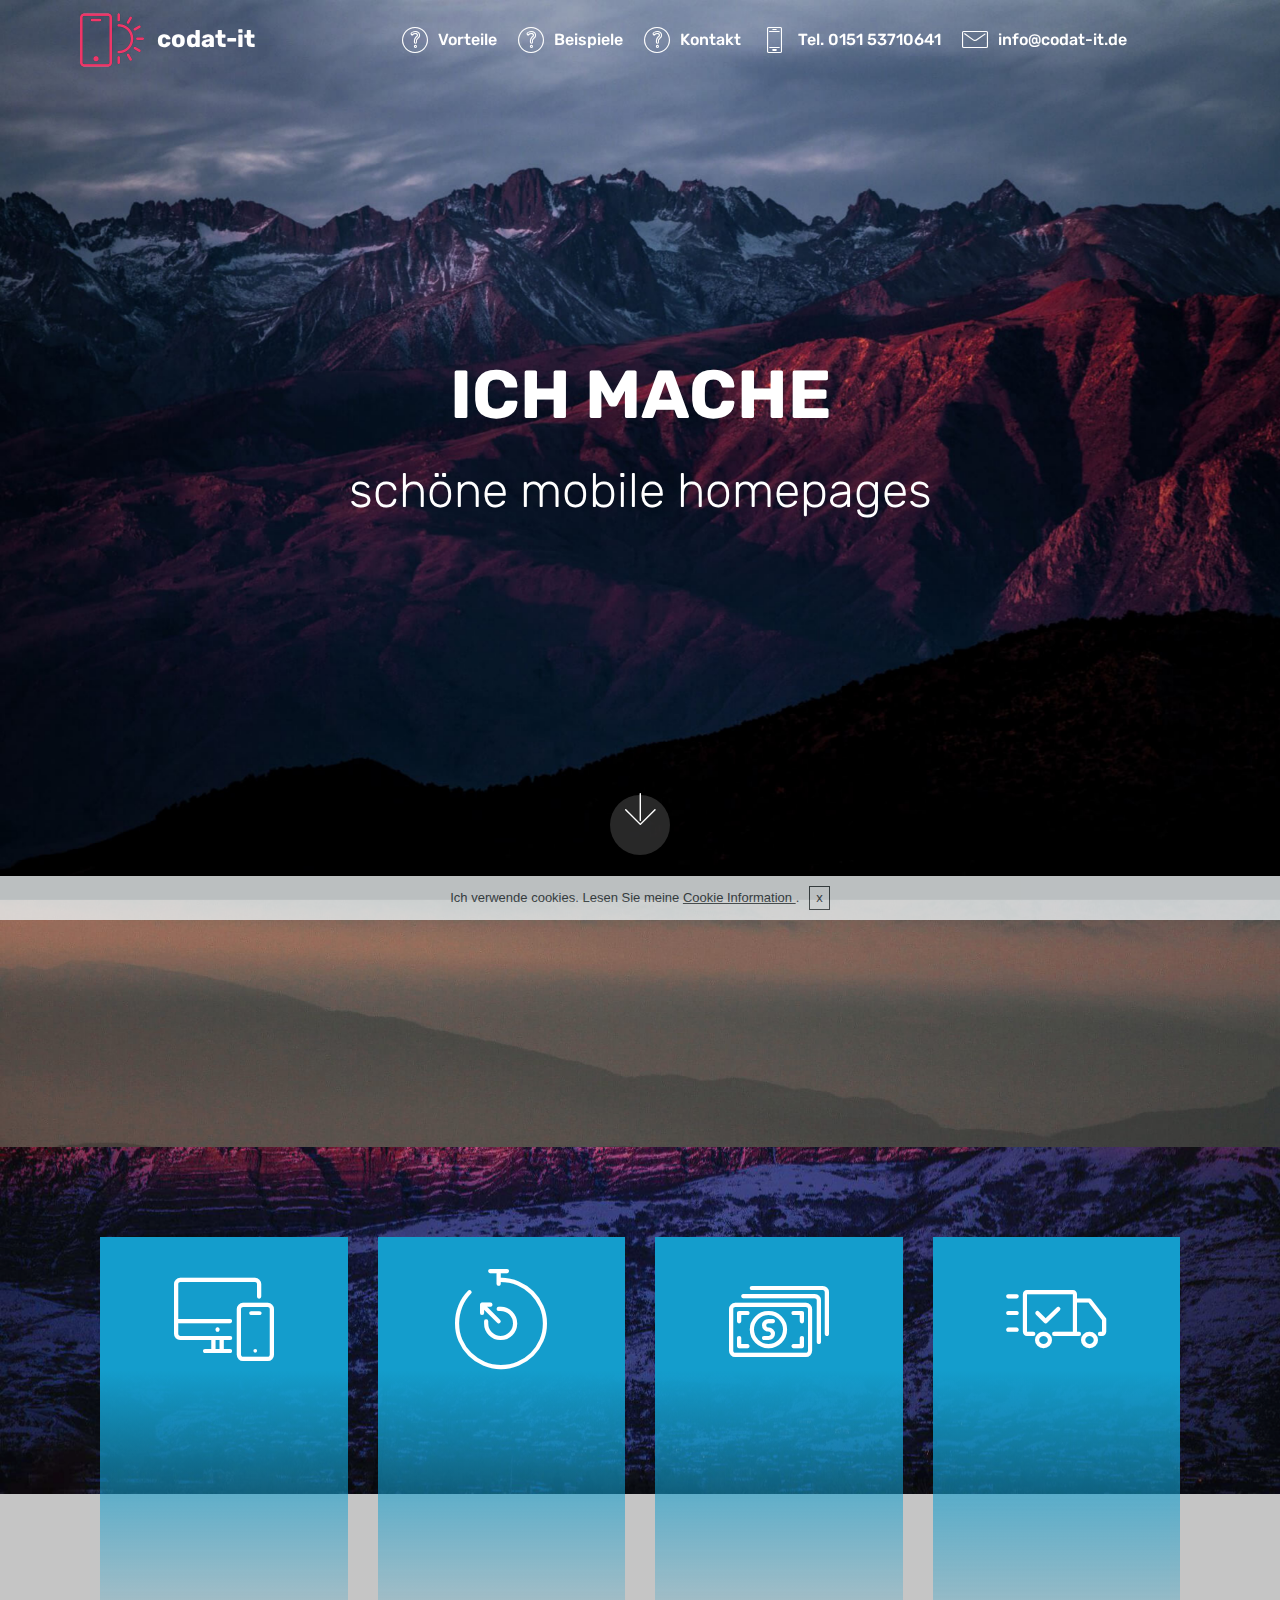
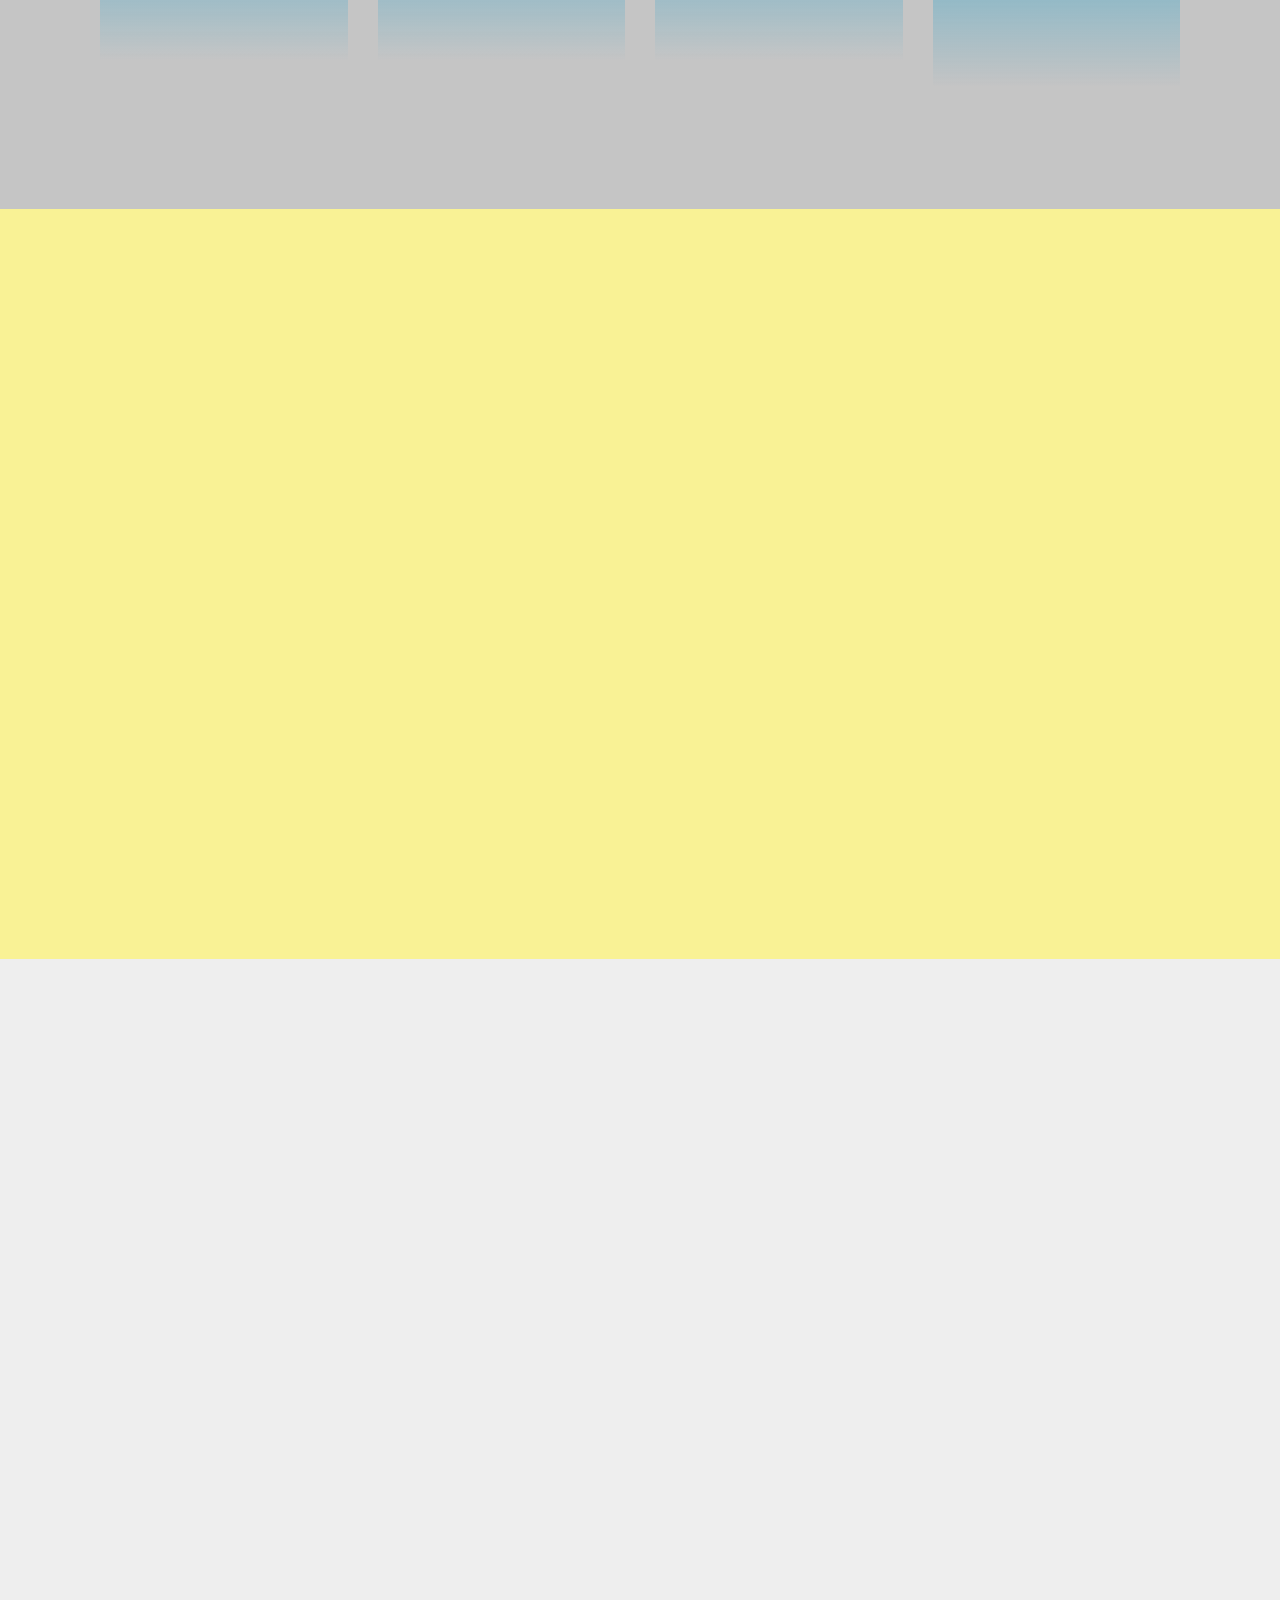
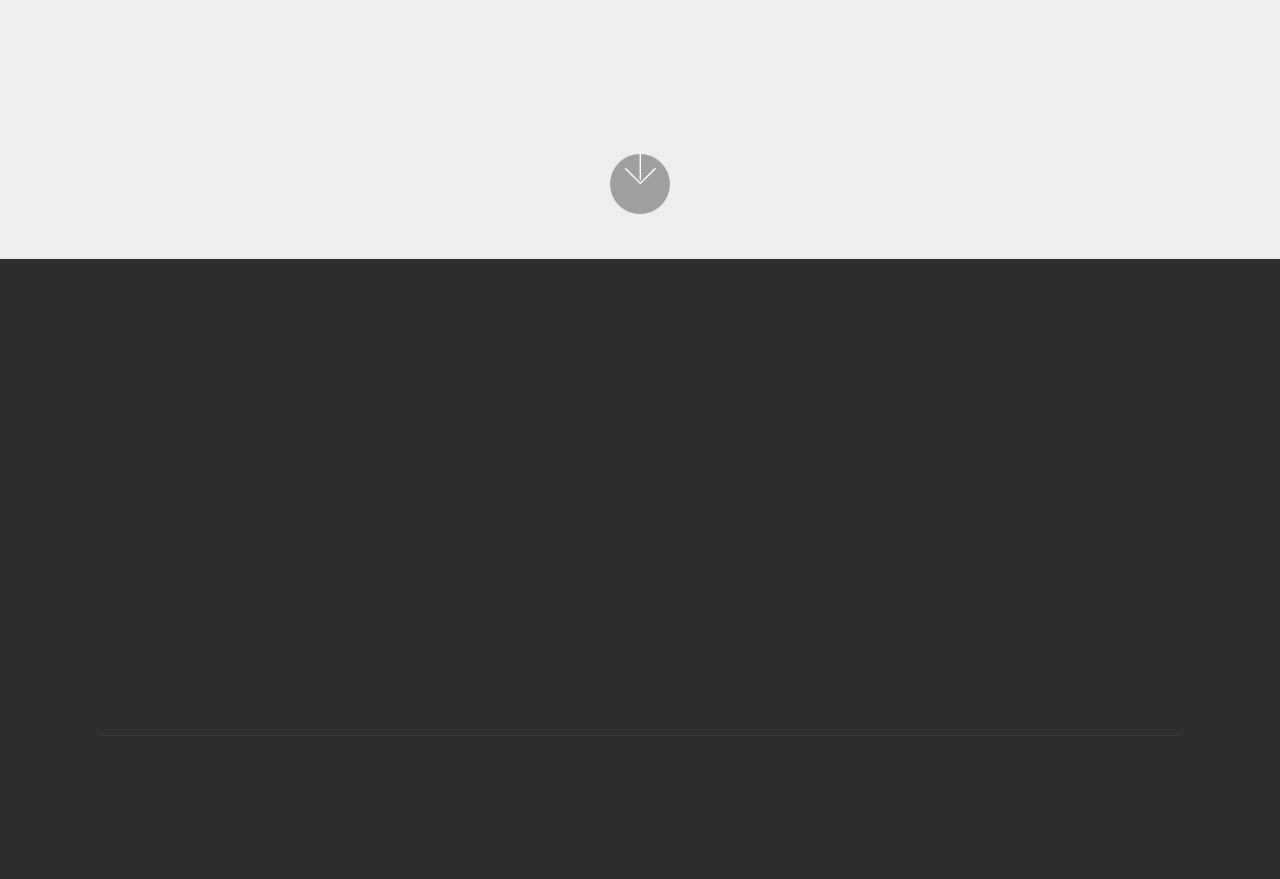
==== commit 8a38c9f0: "create github pages" ====
--- a/index.html
+++ b/index.html
@@ -1,10 +1,10 @@
 <!DOCTYPE html>
 <html >
 <head>
-  <!-- Site made with Mobirise Website Builder v4.7.2, https://mobirise.com -->
+  <!-- Site made with Mobirise Website Builder v4.7.6, https://mobirise.com -->
   <meta charset="UTF-8">
   <meta http-equiv="X-UA-Compatible" content="IE=edge">
-  <meta name="generator" content="Mobirise v4.7.2, mobirise.com">
+  <meta name="generator" content="Mobirise v4.7.6, mobirise.com">
   <meta name="viewport" content="width=device-width, initial-scale=1, minimum-scale=1">
   <link rel="shortcut icon" href="assets/images/logo2.png" type="image/x-icon">
   <meta name="description" content="">
@@ -61,7 +61,7 @@
     </nav>
 </section>
 
-<section class="engine"><a href="https://mobirise.me/k">develop own website</a></section><section class="cid-qPBfEhxoeE mbr-fullscreen mbr-parallax-background" id="header2-f">
+<section class="engine"><a href="https://mobirise.me/b">how to create a website</a></section><section class="cid-qPBfEhxoeE mbr-fullscreen mbr-parallax-background" id="header2-f">
 
     
 
@@ -223,7 +223,7 @@
     </div>
 </section>
 
-<section class="header6 cid-qSIxACAUtU mbr-fullscreen" data-bg-video="https://youtu.be/AAFSByrHatQ" id="header6-29">
+<section class="header6 cid-qSIxACAUtU mbr-fullscreen" data-bg-video="https://www.youtube.com/embed/ZZe4wGx1mRQ?rel=0&amp;showinfo=0&amp;autoplay=1&amp;loop=1" id="header6-29">
 
     
 
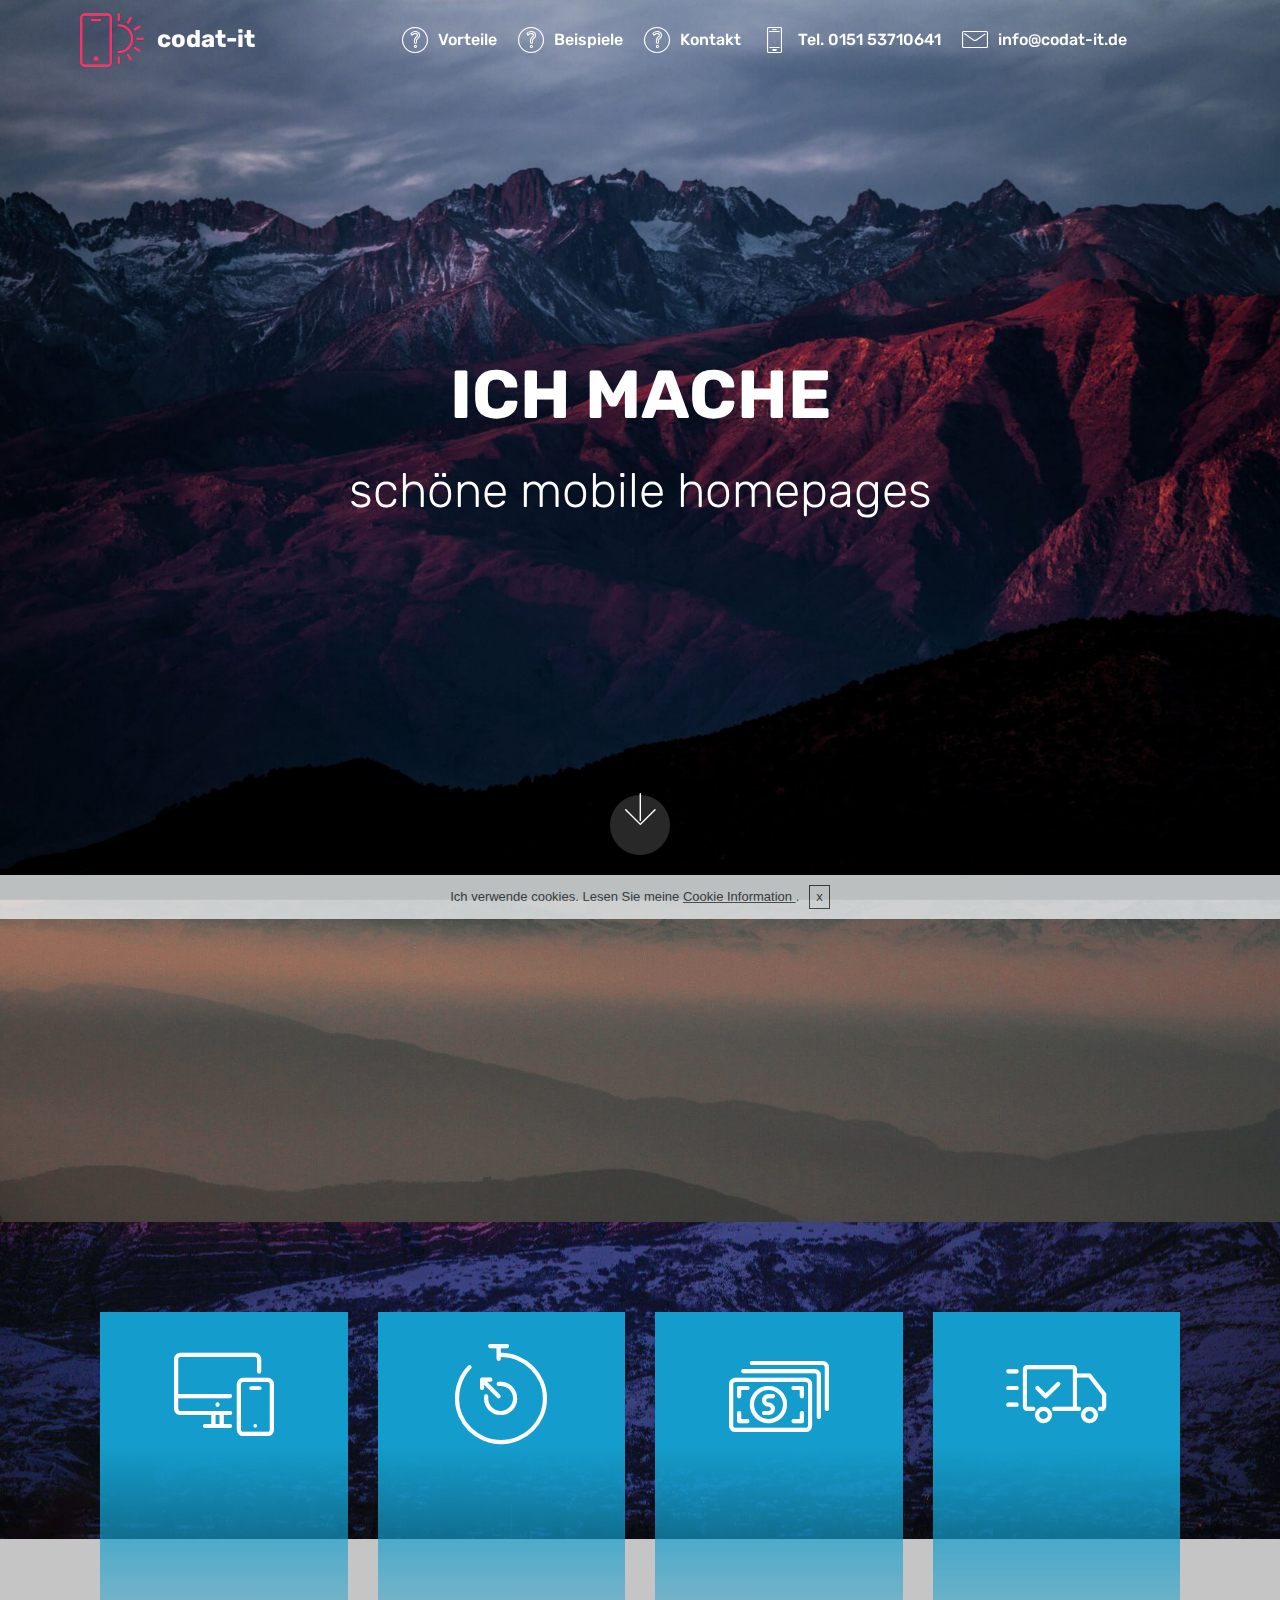
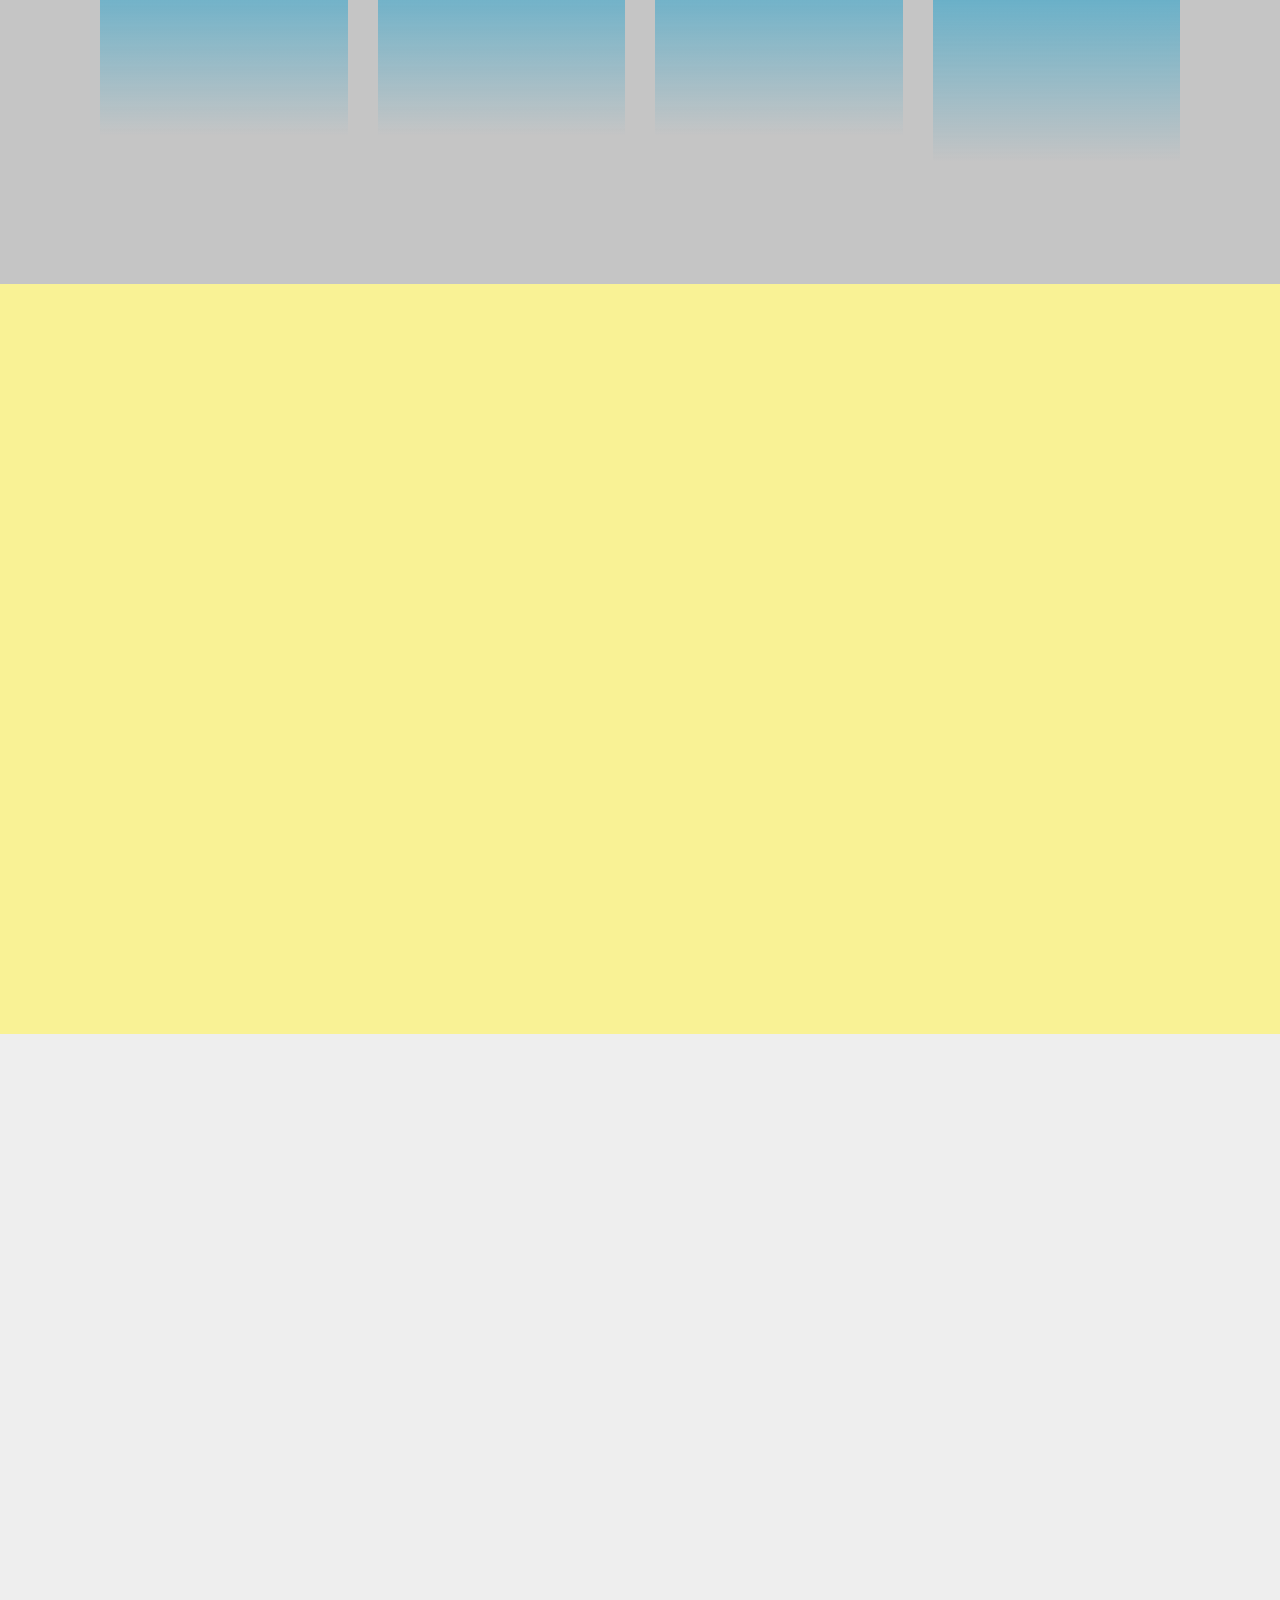
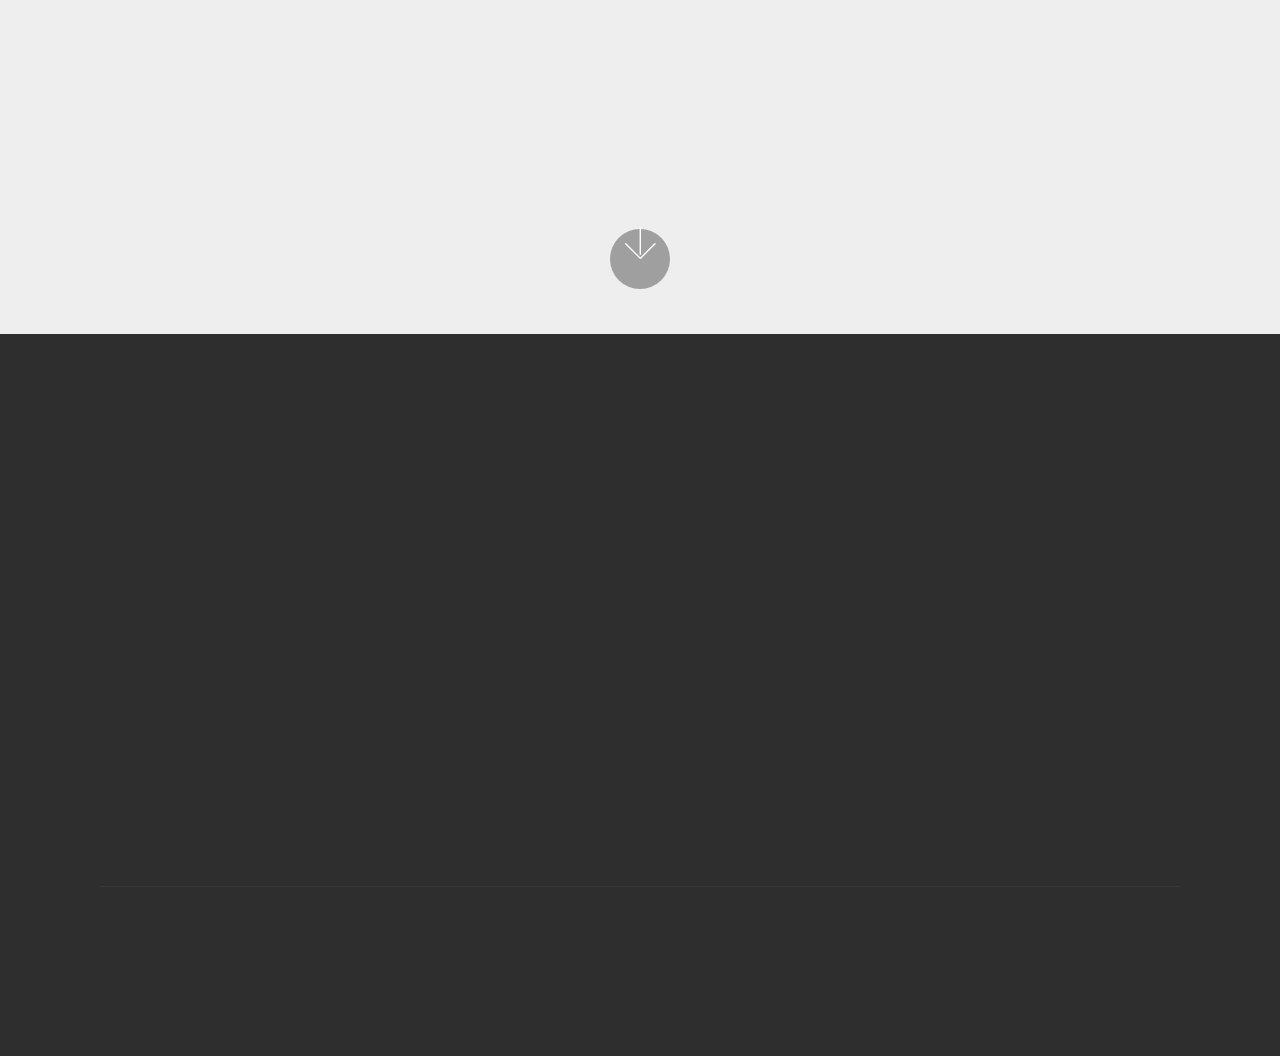
==== commit 93ba9f89: "create github pages" ====
--- a/index.html
+++ b/index.html
@@ -61,7 +61,7 @@
     </nav>
 </section>
 
-<section class="engine"><a href="https://mobirise.me/b">how to create a website</a></section><section class="cid-qPBfEhxoeE mbr-fullscreen mbr-parallax-background" id="header2-f">
+<section class="engine"><a href="https://mobirise.me/s">free bootstrap themes</a></section><section class="cid-qPBfEhxoeE mbr-fullscreen mbr-parallax-background" id="header2-f">
 
     
 
@@ -235,13 +235,8 @@
                 <h1 class="mbr-section-title align-center mbr-bold pb-3 mbr-fonts-style display-1">
                     INTRO MIT VIDEO-HINTERGRUND
                 </h1>
-                <p class="mbr-text align-center pb-3 mbr-fonts-style display-5">
-                    Erstellen Sie Ihre eigene Website mit ein paar Klicks. Das Mobirise Programm kann Ihnen helfen, die Zeit für die Entwicklung Ihrer Website zu sparen, indem es einen flexiblen Website-Editor mit einem drag-and-drop Interface zur Verfügung stellt.
-                </p>
-                <div class="mbr-section-btn align-center">
-                        <a class="btn btn-md btn-primary display-4" href="https://mobirise.com">MEHR INFO</a>
-                        <a class="btn btn-md btn-white-outline display-4" href="https://mobirise.com">LIVE DEMO</a>
-                </div>
+                
+                
             </div>
         </div>
     </div>
@@ -265,16 +260,15 @@
                 <p class="mbr-text">
                     <strong>Addresse</strong>
                     <br>
-                    <br>Bodelschwinghstr.1
+                    <br>Bodelschwinghstr. 1
 <br>67373 Dudenhofen&nbsp;<br>
                     <br>
-                    <br><strong>Kontakt</strong>&nbsp;<br>
-                    <br>Mail: info@codat-it.de<br>Tel. 0151 53710641<br></p>
+                    <br><strong>Kontakt</strong>&nbsp;<br><br>E-Mail: <a href="mailto:info@codat-it.de">info@codat-it.de</a><br><br>Tel. <a href="tel:0151 53710641">0151 53710641</a><br></p>
             </div>
             <div class="col-12 col-md-3 mbr-fonts-style display-7">
-                <p class="mbr-text"><strong>Impressum / Datenschutz</strong>&nbsp;<br><br><a class="text-primary" href="https://si-home.github.io/mobi-it/impressum.html" target="_blank">Impressum</a>&nbsp;<br><a class="text-primary" href="https://si-home.github.io/mobi-it/datenschutz.html" target="_blank">Datenschutz</a>&nbsp;<br><a class="text-primary" href="https://si-home.github.io/mobi-it/cookies.html" target="_blank">Cookies</a>&nbsp;<br>
+                <p class="mbr-text"><strong>Impressum / Datenschutz</strong>&nbsp;<br><br>Ich verwende keine Cookies oder sonstige Verfahren, um etwas über Sie in Erfahrung zu bringen. Trotzdem habe ich einen Cookie-Hinweis angebracht. <br>&nbsp;<br><a class="text-primary" href="https://si-home.github.io/mobi-it/impressum.html">Impressum</a>&nbsp;<br><a class="text-primary" href="https://si-home.github.io/mobi-it/datenschutz.html">Datenschutz</a>&nbsp;<br><a class="text-primary" href="https://si-home.github.io/mobi-it/cookies.html">Cookies</a>&nbsp;<br>
                     <br><strong>Wünsche</strong><br>
-                    <br>Bitte senden Sie mir Ihre Wünsche. Jede Anfrage wird umgehend beantwortet.&nbsp;</p>
+                    <br>Bitte senden Sie mir Ihre Wünsche per E.Mail oder Telefon.&nbsp;</p>
             </div>
             <div class="col-12 col-md-6">
                 <div class="google-map"><iframe frameborder="0" style="border:0" src="https://www.google.com/maps/embed/v1/place?key=AIzaSyA0Dx_boXQiwvdz8sJHoYeZNVTdoWONYkU&amp;q=place_id:ChIJMZtt-Wu0l0cRuhrlS83K_H8" allowfullscreen=""></iframe></div>
@@ -289,8 +283,7 @@
             <div class="media-container-row mbr-white">
                 <div class="col-sm-6 copyright">
                     <p class="mbr-text mbr-fonts-style display-7">
-                        © 2018 codat-it.de<br>Die Website wurde erstellt mit "mobirise" - veröffentlicht &nbsp;bei "github"
-                    </p>
+                        © 2018 <a href="https://wp01.codat-it.de/" target="_blank">codat-it.de</a><br>Diese Website wurde erstellt mit <a href="https://mobirise.com/de/" target="_blank">mobirise</a>&nbsp;Veröffentlicht wurde sie bei&nbsp;<a href="https://pages.github.com/" target="_blank">github-pages</a>&nbsp;</p>
                 </div>
                 <div class="col-md-6">
                     
--- a/assets/mobirise/css/mbr-additional.css
+++ b/assets/mobirise/css/mbr-additional.css
@@ -1288,7 +1288,7 @@
   background-image: url("../../../assets/images/jumbotron.jpg");
 }
 .cid-qRATveqJjj {
-  padding-top: 15px;
+  padding-top: 90px;
   padding-bottom: 15px;
   background-image: url("../../../assets/images/background4.jpg");
 }
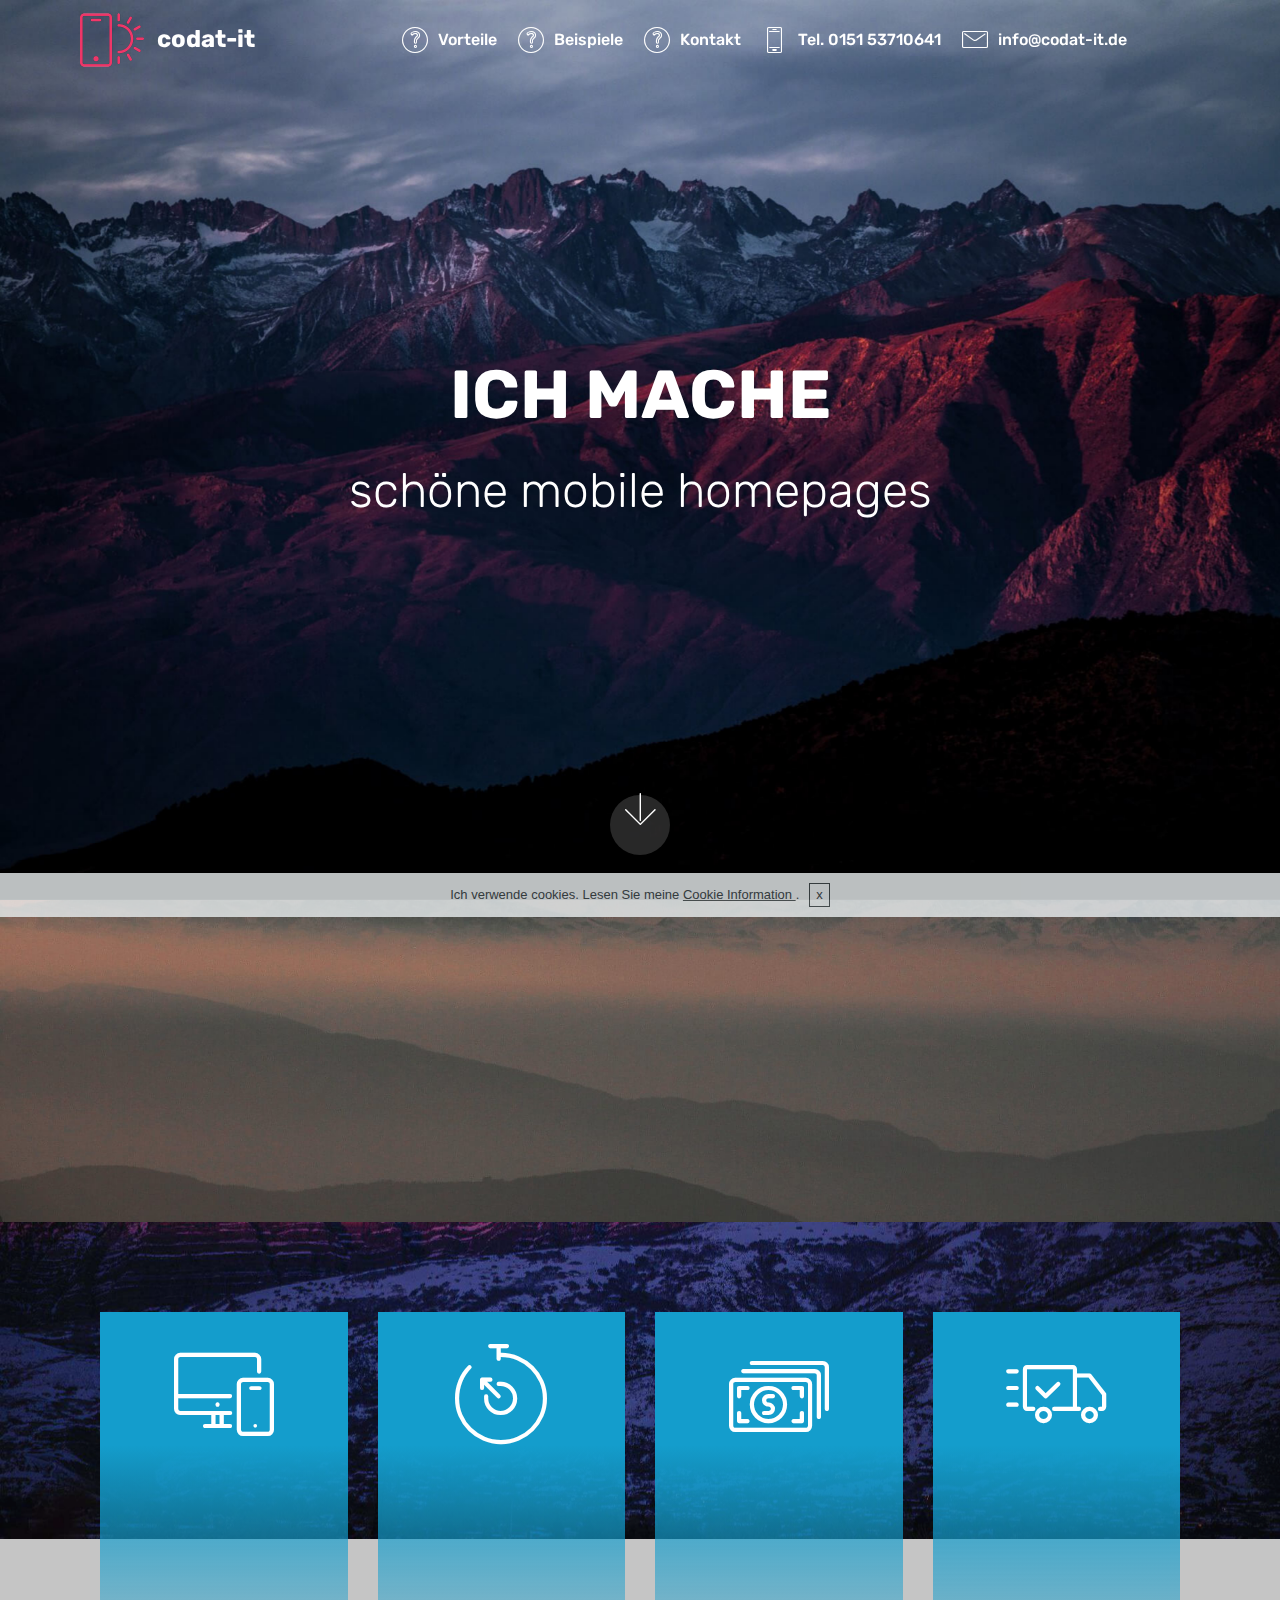
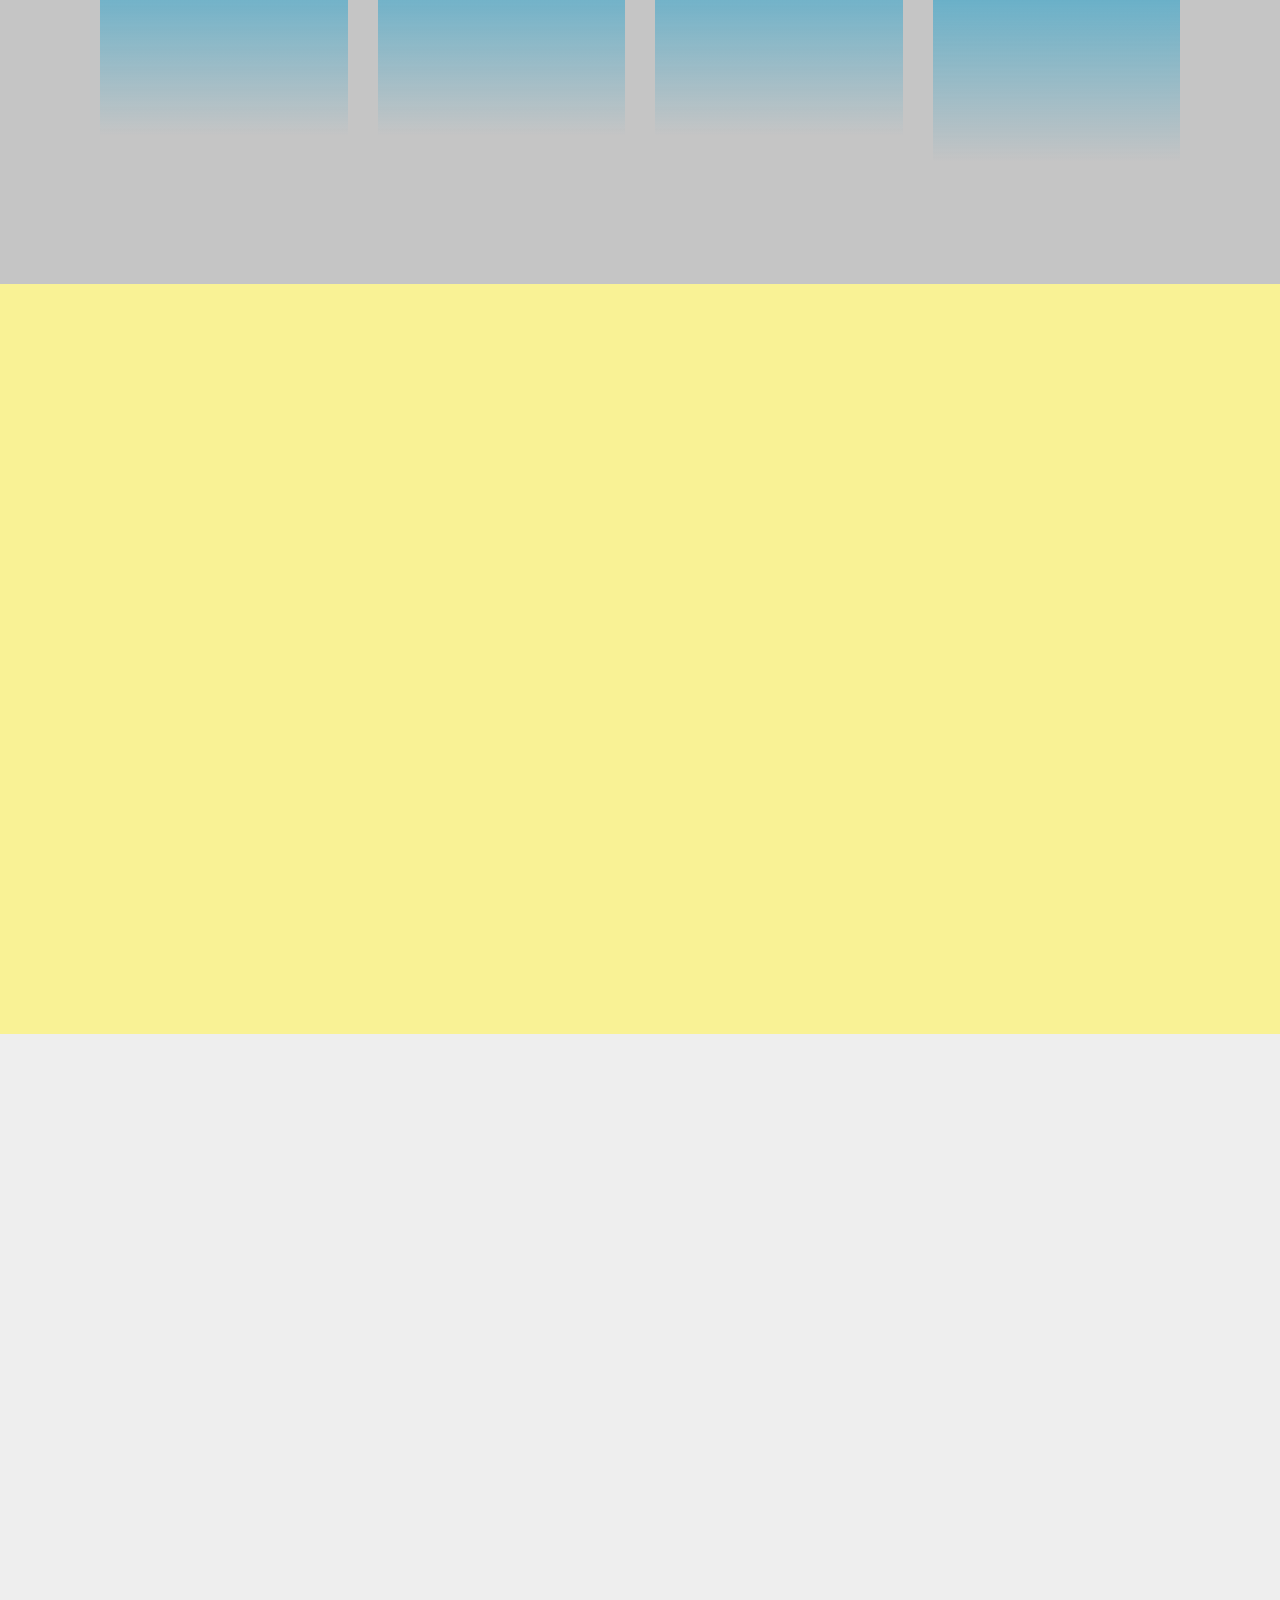
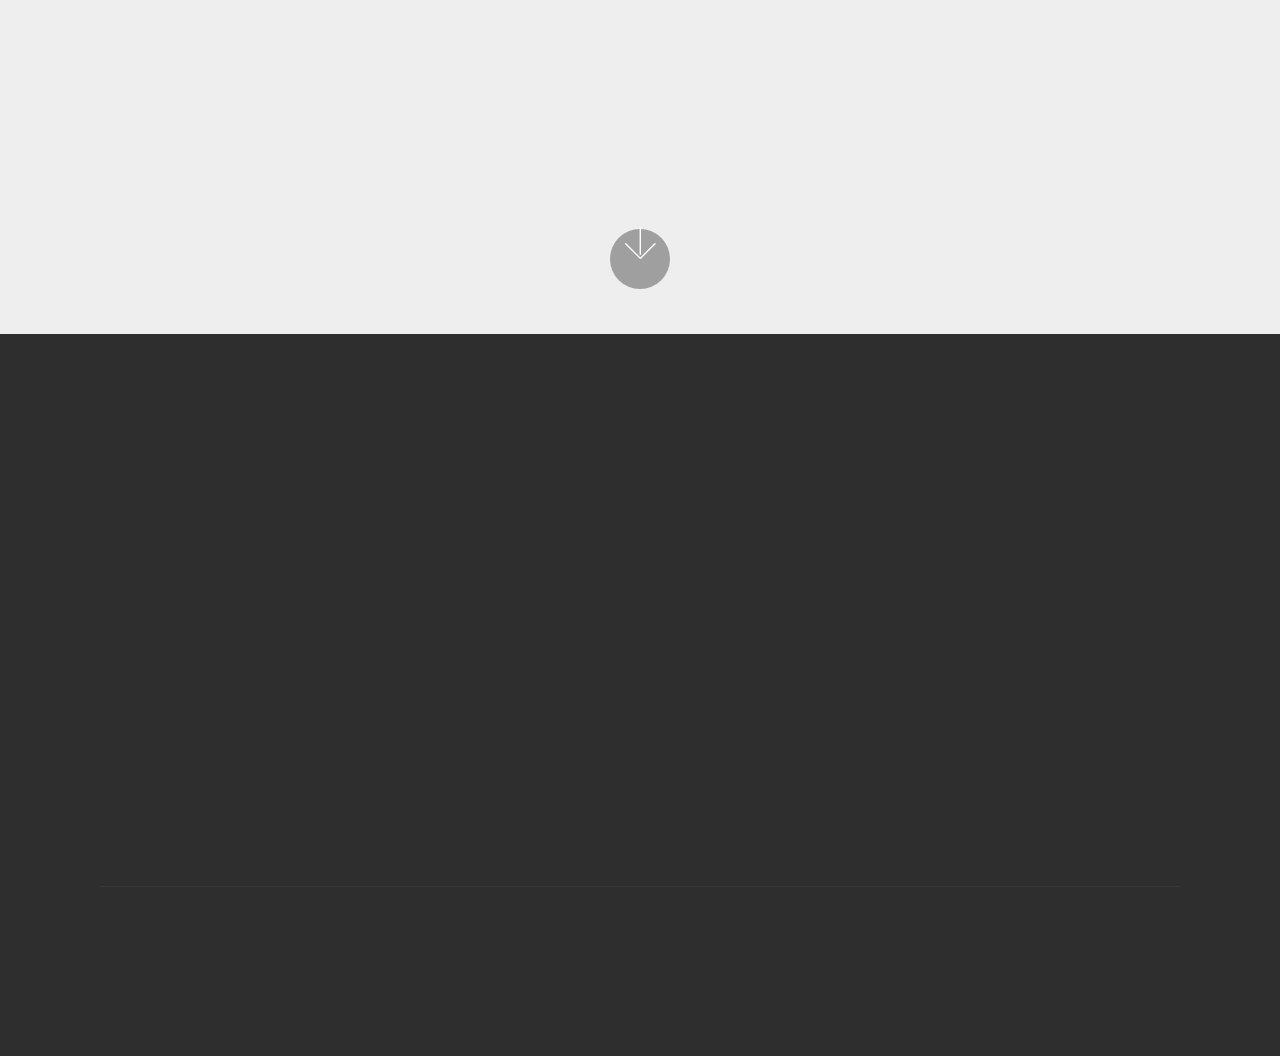
==== commit 0366b794: "create github pages" ====
--- a/index.html
+++ b/index.html
@@ -45,7 +45,7 @@
                          <img src="assets/images/logo2.png" alt="Mobirise" title="" style="height: 4rem;">
                     </a>
                 </span>
-                <span class="navbar-caption-wrap"><a class="navbar-caption text-white display-5" href="#top">codat-it</a></span>
+                <span class="navbar-caption-wrap"><a class="navbar-caption text-white display-5" href="https://wp01.codat-it.de/">codat-it</a></span>
             </div>
         </div>
         <div class="collapse navbar-collapse" id="navbarSupportedContent">
@@ -61,7 +61,7 @@
     </nav>
 </section>
 
-<section class="engine"><a href="https://mobirise.me/s">free bootstrap themes</a></section><section class="cid-qPBfEhxoeE mbr-fullscreen mbr-parallax-background" id="header2-f">
+<section class="engine"><a href="https://mobirise.me/e">how to make a site</a></section><section class="cid-qPBfEhxoeE mbr-fullscreen mbr-parallax-background" id="header2-f">
 
     
 
@@ -258,7 +258,7 @@
         <div class="media-container-row content mbr-white">
             <div class="col-12 col-md-3 mbr-fonts-style display-7">
                 <p class="mbr-text">
-                    <strong>Addresse</strong>
+                    <strong>Adresse</strong>
                     <br>
                     <br>Bodelschwinghstr. 1
 <br>67373 Dudenhofen&nbsp;<br>
@@ -267,7 +267,7 @@
             </div>
             <div class="col-12 col-md-3 mbr-fonts-style display-7">
                 <p class="mbr-text"><strong>Impressum / Datenschutz</strong>&nbsp;<br><br>Ich verwende keine Cookies oder sonstige Verfahren, um etwas über Sie in Erfahrung zu bringen. Trotzdem habe ich einen Cookie-Hinweis angebracht. <br>&nbsp;<br><a class="text-primary" href="https://si-home.github.io/mobi-it/impressum.html">Impressum</a>&nbsp;<br><a class="text-primary" href="https://si-home.github.io/mobi-it/datenschutz.html">Datenschutz</a>&nbsp;<br><a class="text-primary" href="https://si-home.github.io/mobi-it/cookies.html">Cookies</a>&nbsp;<br>
-                    <br><strong>Wünsche</strong><br>
+                    <br><strong>Ihre Wünsche?</strong><br>
                     <br>Bitte senden Sie mir Ihre Wünsche per E.Mail oder Telefon.&nbsp;</p>
             </div>
             <div class="col-12 col-md-6">
@@ -282,8 +282,7 @@
             </div>
             <div class="media-container-row mbr-white">
                 <div class="col-sm-6 copyright">
-                    <p class="mbr-text mbr-fonts-style display-7">
-                        © 2018 <a href="https://wp01.codat-it.de/" target="_blank">codat-it.de</a><br>Diese Website wurde erstellt mit <a href="https://mobirise.com/de/" target="_blank">mobirise</a>&nbsp;Veröffentlicht wurde sie bei&nbsp;<a href="https://pages.github.com/" target="_blank">github-pages</a>&nbsp;</p>
+                    <p class="mbr-text mbr-fonts-style display-7">2018 <a href="https://wp01.codat-it.de/" target="_blank">codat-it.de</a>&nbsp;<br>Diese Website wird erstellt mit <a href="https://mobirise.com/de/" target="_blank">mobirise</a>&nbsp;<br>Veröffentlicht ist sie bei&nbsp;<a href="https://pages.github.com/" target="_blank">github-pages</a>&nbsp;</p>
                 </div>
                 <div class="col-md-6">
                     
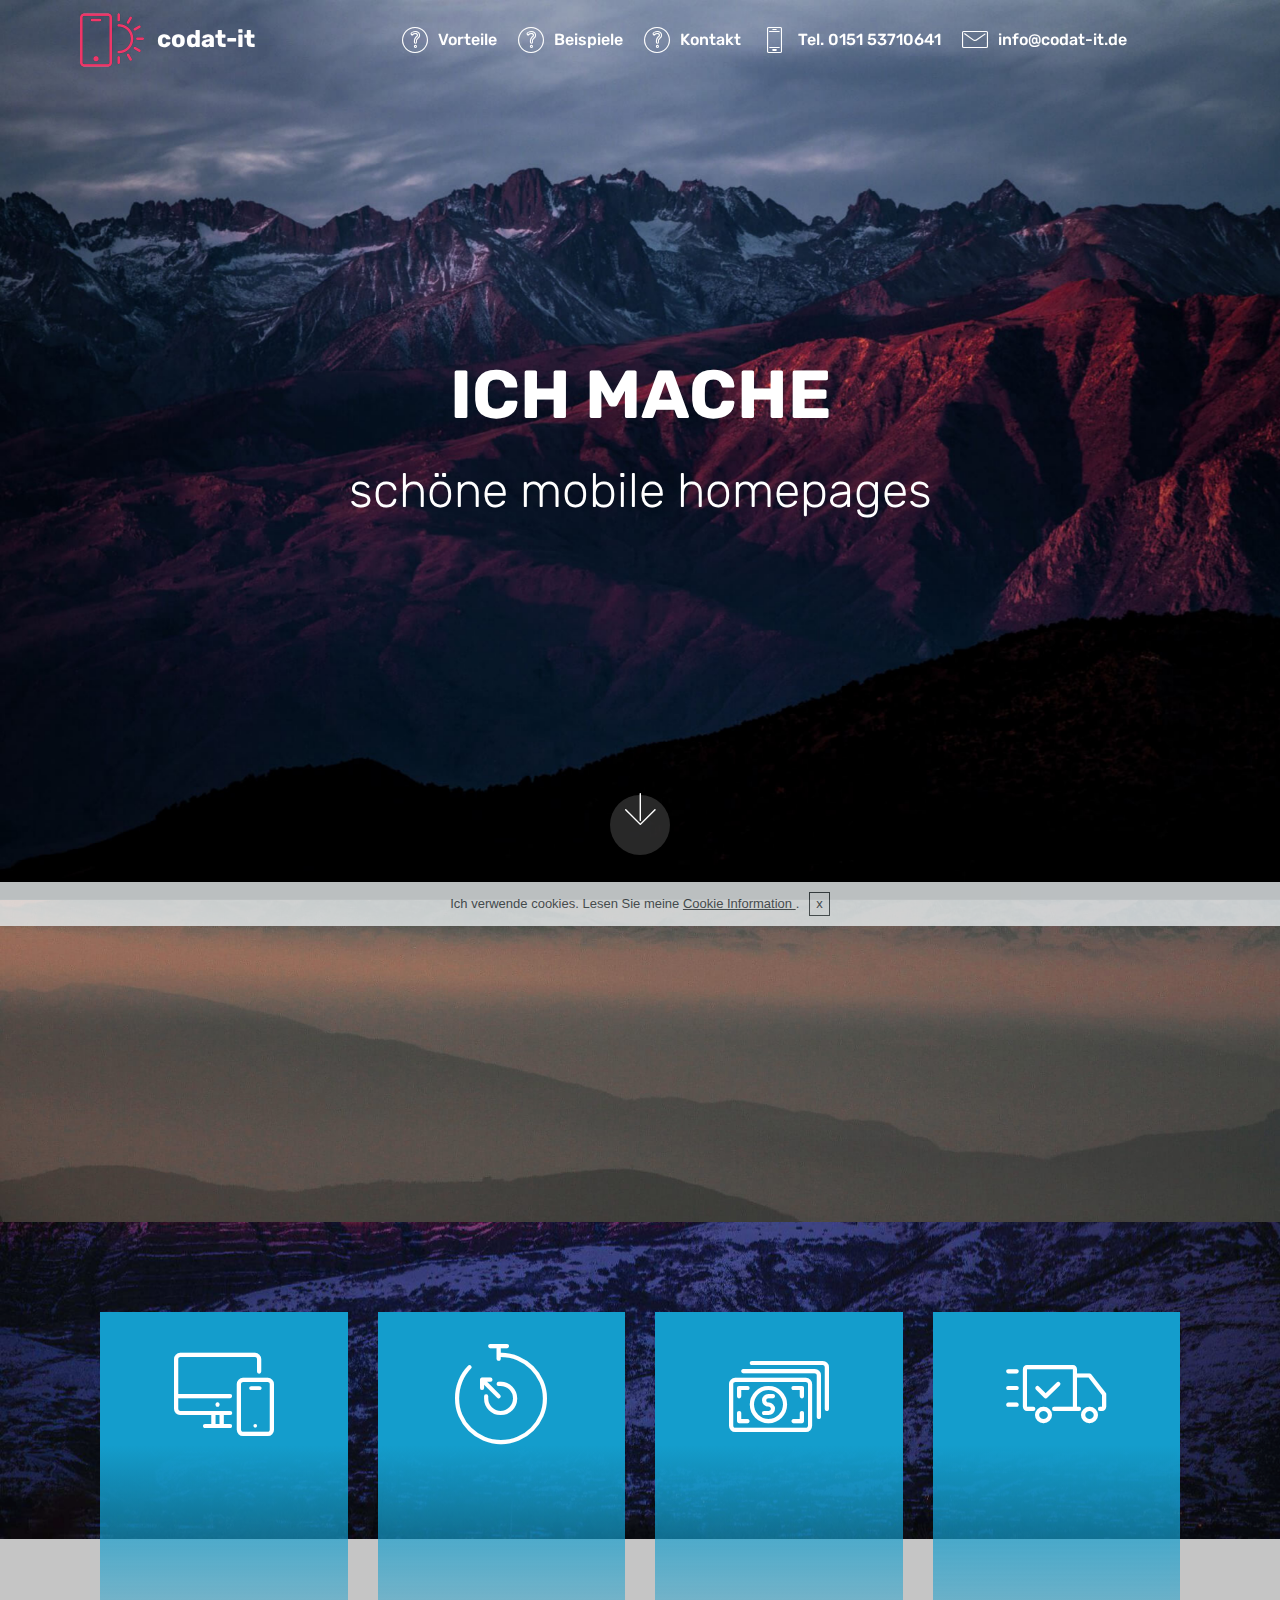
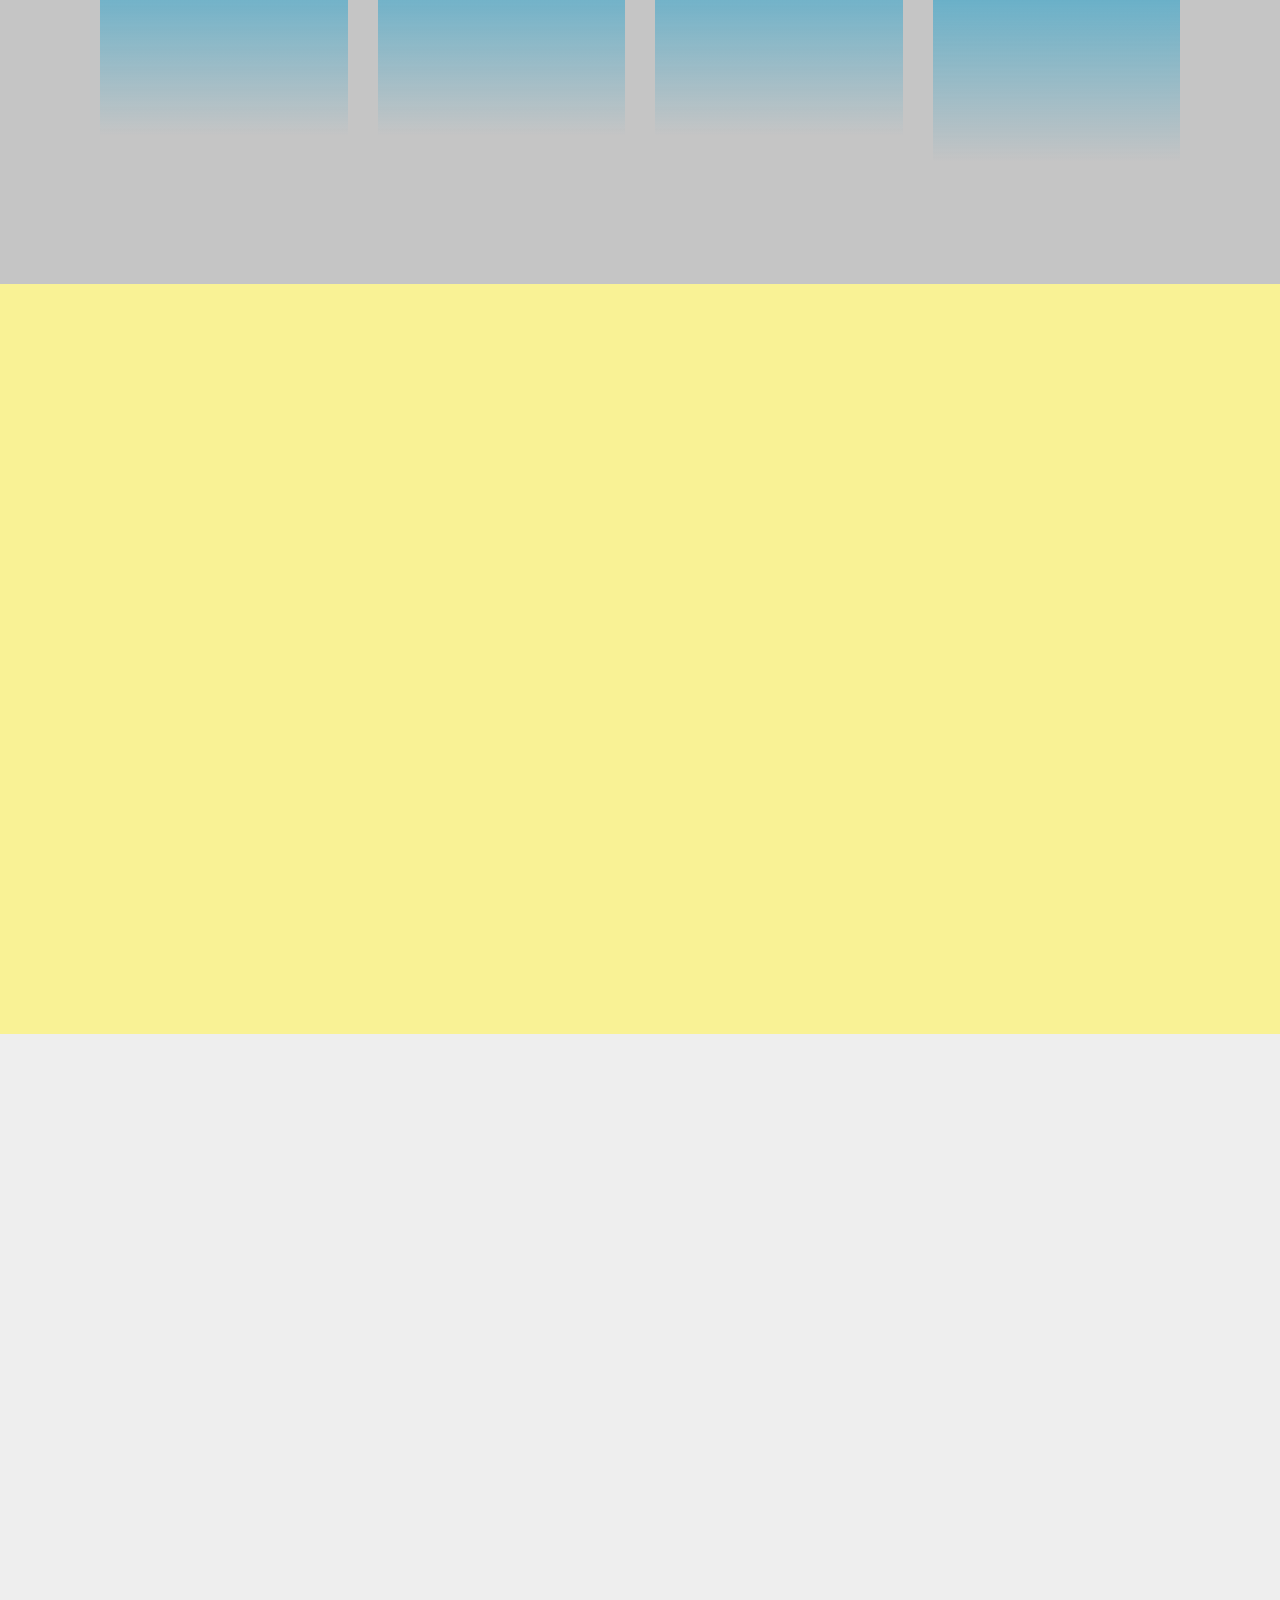
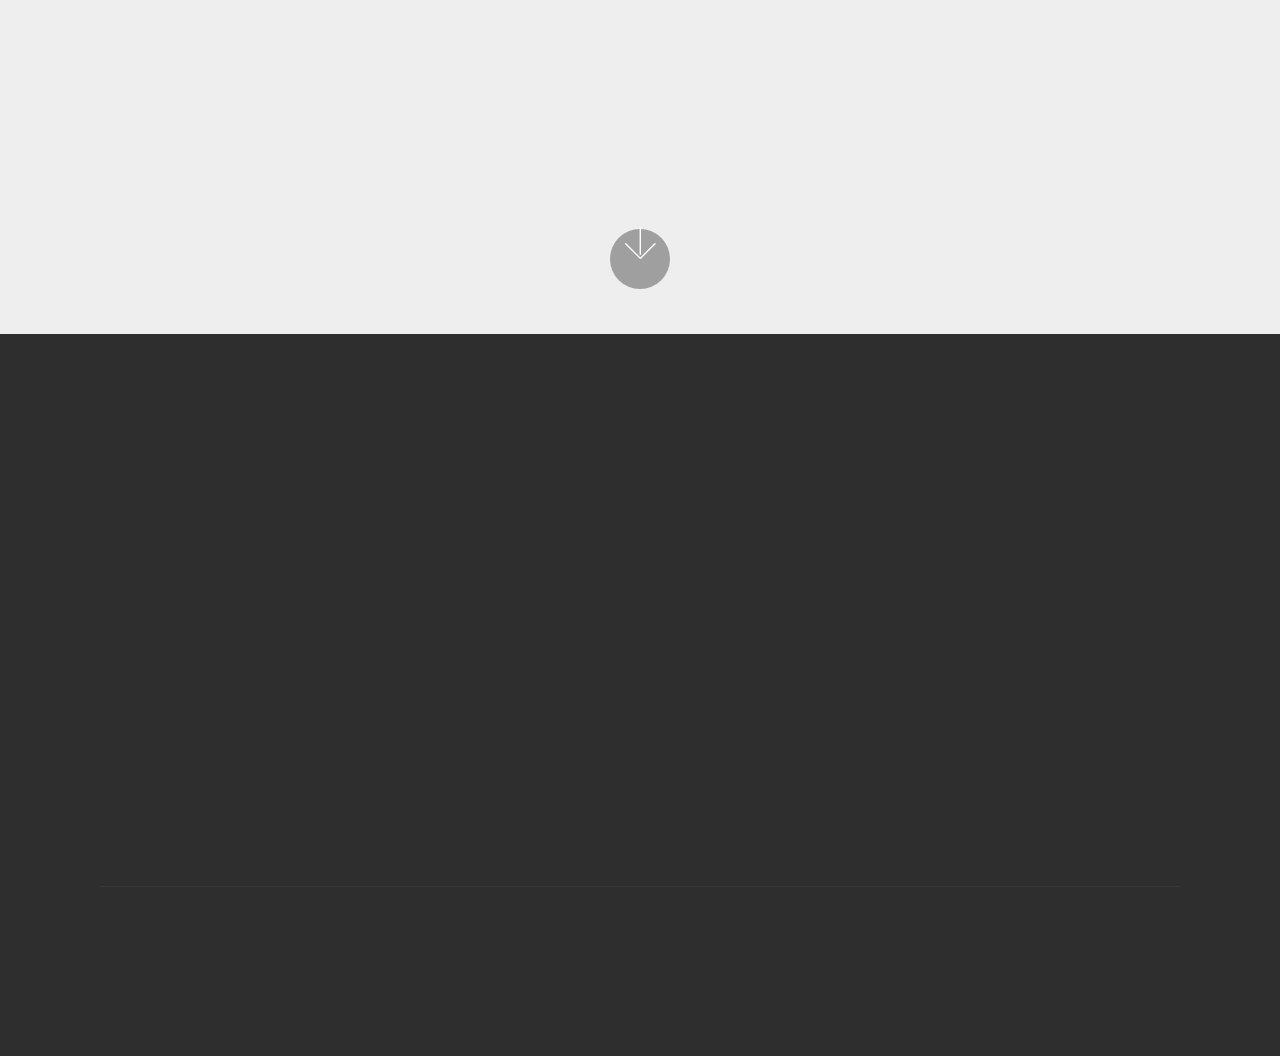
==== commit d823842d: "create github pages" ====
--- a/index.html
+++ b/index.html
@@ -61,7 +61,7 @@
     </nav>
 </section>
 
-<section class="engine"><a href="https://mobirise.me/e">how to make a site</a></section><section class="cid-qPBfEhxoeE mbr-fullscreen mbr-parallax-background" id="header2-f">
+<section class="engine"><a href="https://mobirise.me/z">best html templates</a></section><section class="cid-qPBfEhxoeE mbr-fullscreen mbr-parallax-background" id="header2-f">
 
     
 
@@ -179,7 +179,7 @@
                     <div class="card-img">
                         <div class="mbr-overlay"></div>
                         <div class="mbr-section-btn text-center"><a href="http://localhost/www/bluditb/" class="btn btn-primary display-4" target="_blank">Demo</a></div>
-                        <img src="assets/images/moto-s-fam-676x370.jpg" alt="Mobirise" title="">
+                        <a href="https://si-moto.netlify.com/"><img src="assets/images/moto-s-fam-676x370.jpg" alt="Mobirise" title=""></a>
                     </div>
                     <div class="card-box">
                         <h4 class="card-title mbr-fonts-style display-7">
@@ -194,7 +194,7 @@
                     <div class="card-img">
                         <div class="mbr-overlay"></div>
                         <div class="mbr-section-btn text-center"><a href="https://loback-prologue.netlify.com/" class="btn btn-primary display-4" target="_blank">Demo</a></div>
-                        <img src="assets/images/lobackprologue-676x305.jpg" alt="Mobirise" title="">
+                        <a href="https://loback-prologue.netlify.com/"><img src="assets/images/lobackprologue-676x305.jpg" alt="Mobirise" title=""></a>
                     </div>
                     <div class="card-box">
                         <h4 class="card-title mbr-fonts-style display-7">Handwerker</h4>
@@ -208,7 +208,7 @@
                     <div class="card-img">
                         <div class="mbr-overlay"></div>
                         <div class="mbr-section-btn text-center"><a href="http://localhost/www/bluditb/" class="btn btn-primary display-4" target="_blank">Demo</a></div>
-                        <img src="assets/images/publitest1netlify-676x377.jpg" alt="Mobirise" title="">
+                        <a href="https://publi-test1.netlify.com/"><img src="assets/images/publitest1netlify-676x377.jpg" alt="Mobirise" title=""></a>
                     </div>
                     <div class="card-box">
                         <h4 class="card-title mbr-fonts-style display-7">Schnelle Seite</h4>
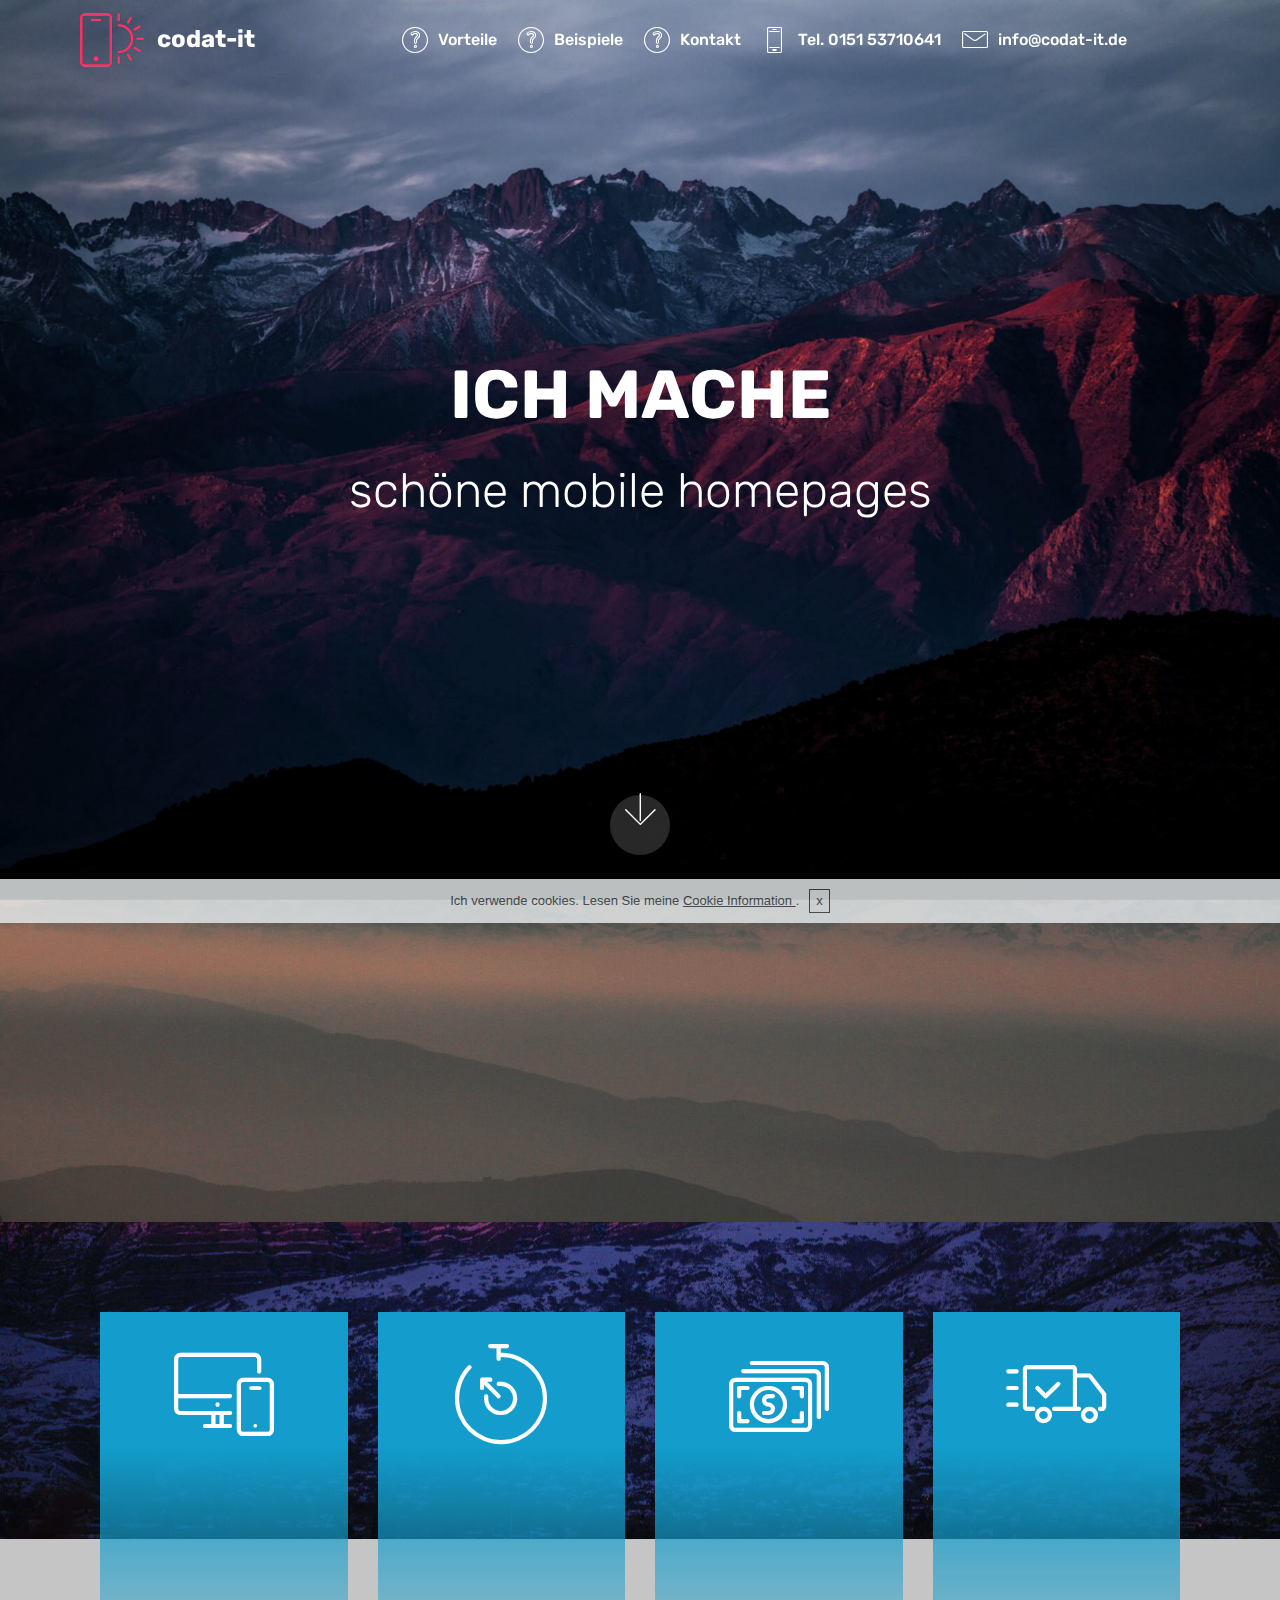
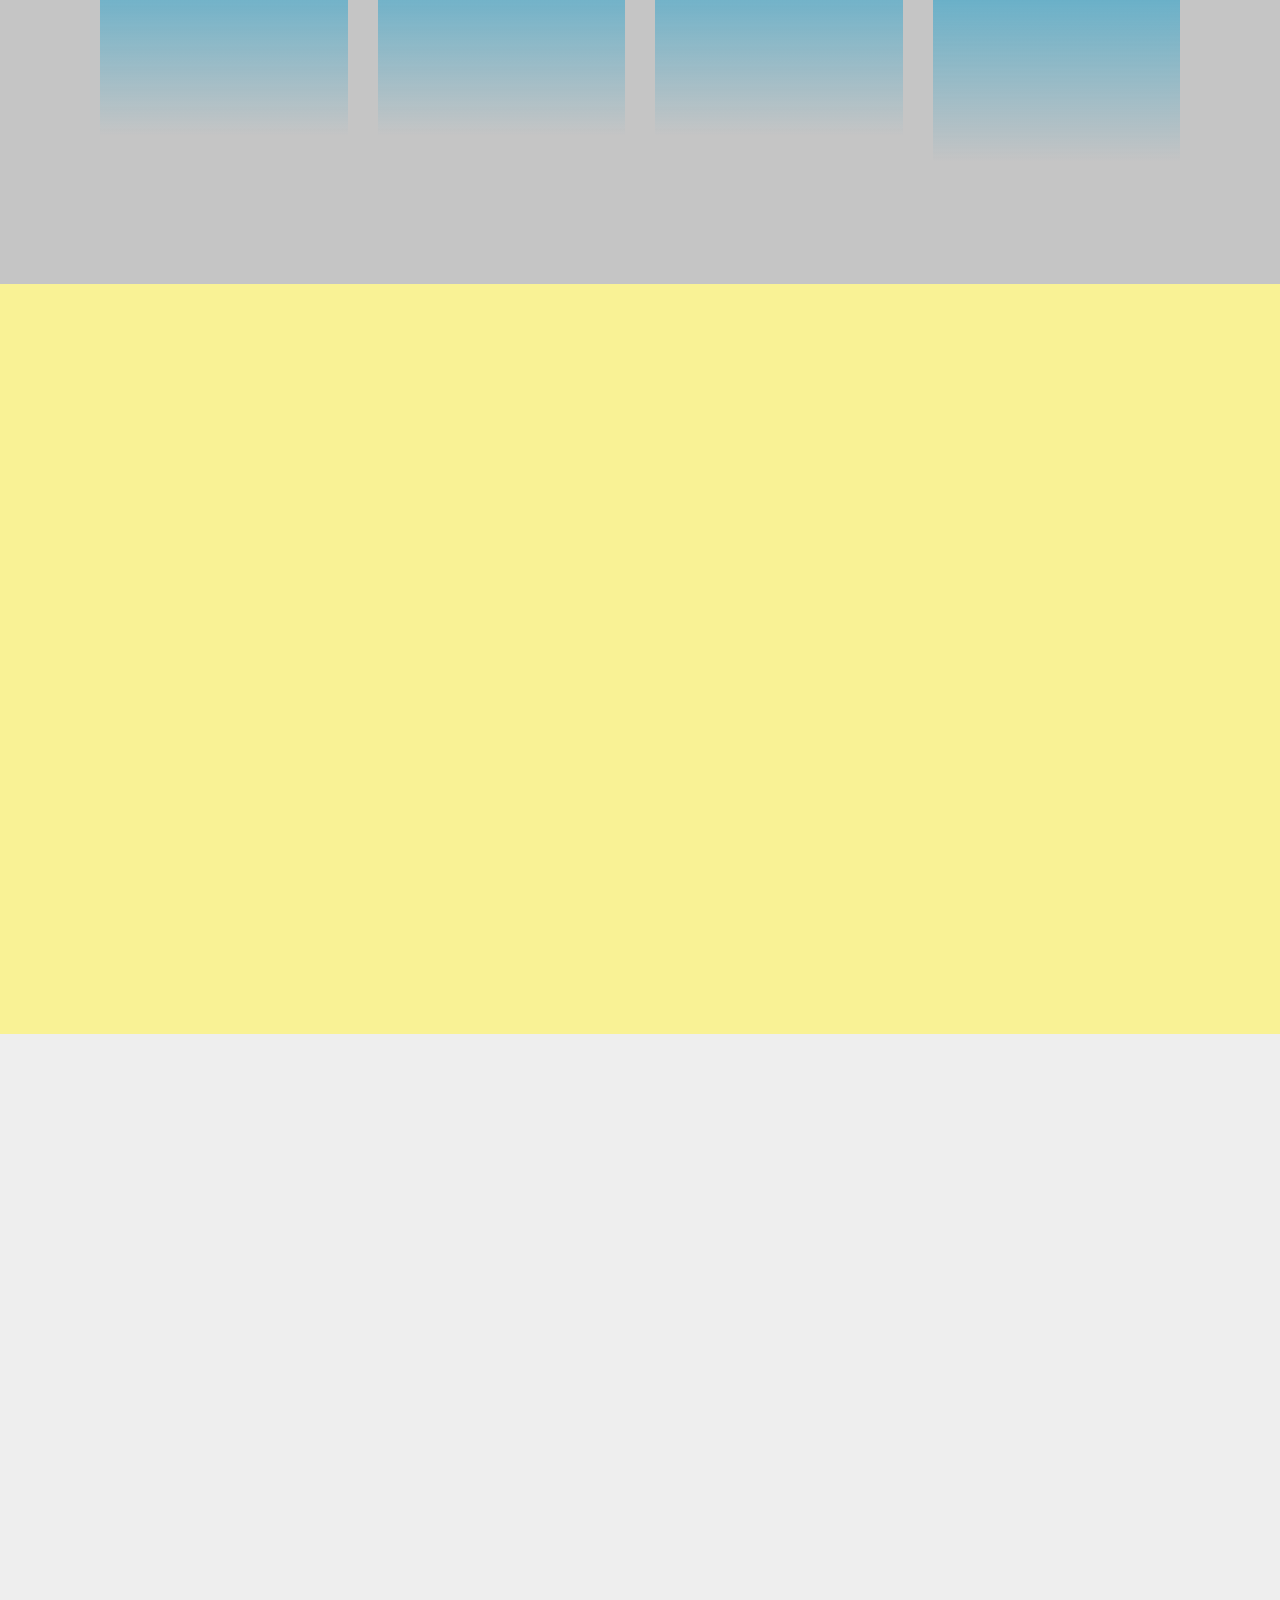
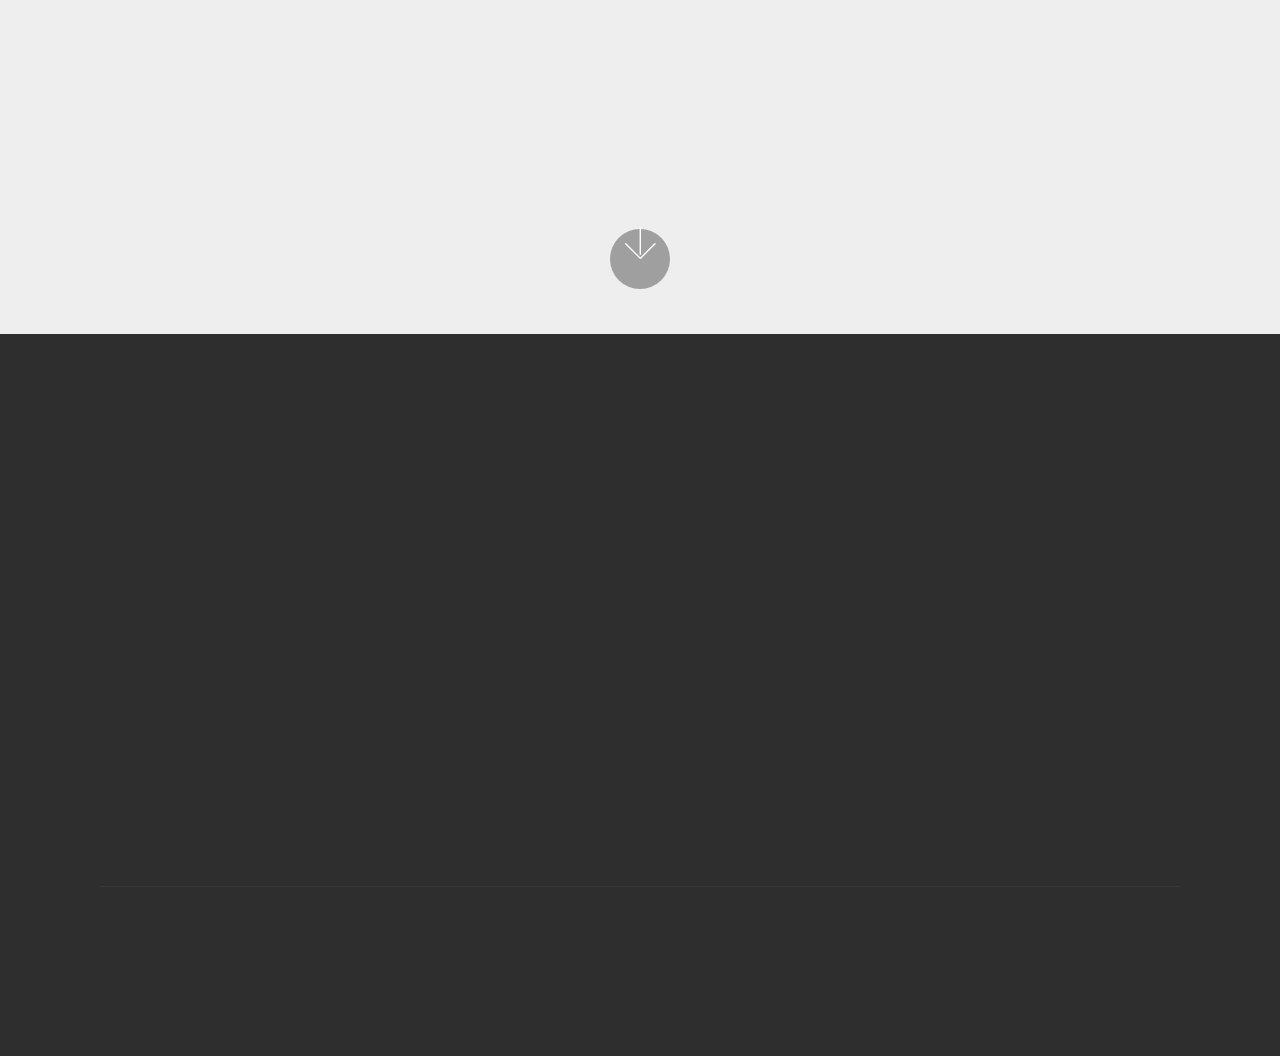
==== commit 58ca71e3: "create github pages" ====
--- a/index.html
+++ b/index.html
@@ -61,7 +61,7 @@
     </nav>
 </section>
 
-<section class="engine"><a href="https://mobirise.me/z">best html templates</a></section><section class="cid-qPBfEhxoeE mbr-fullscreen mbr-parallax-background" id="header2-f">
+<section class="engine"><a href="https://mobirise.me/l">free website templates</a></section><section class="cid-qPBfEhxoeE mbr-fullscreen mbr-parallax-background" id="header2-f">
 
     
 
@@ -178,7 +178,7 @@
                 <div class="card-wrapper ">
                     <div class="card-img">
                         <div class="mbr-overlay"></div>
-                        <div class="mbr-section-btn text-center"><a href="http://localhost/www/bluditb/" class="btn btn-primary display-4" target="_blank">Demo</a></div>
+                        <div class="mbr-section-btn text-center"><a href="https://si-moto.netlify.com/" class="btn btn-primary display-4" target="_blank">Demo</a></div>
                         <a href="https://si-moto.netlify.com/"><img src="assets/images/moto-s-fam-676x370.jpg" alt="Mobirise" title=""></a>
                     </div>
                     <div class="card-box">
@@ -207,7 +207,7 @@
                 <div class="card-wrapper">
                     <div class="card-img">
                         <div class="mbr-overlay"></div>
-                        <div class="mbr-section-btn text-center"><a href="http://localhost/www/bluditb/" class="btn btn-primary display-4" target="_blank">Demo</a></div>
+                        <div class="mbr-section-btn text-center"><a href="https://publi-test1.netlify.com/" class="btn btn-primary display-4" target="_blank">Demo</a></div>
                         <a href="https://publi-test1.netlify.com/"><img src="assets/images/publitest1netlify-676x377.jpg" alt="Mobirise" title=""></a>
                     </div>
                     <div class="card-box">
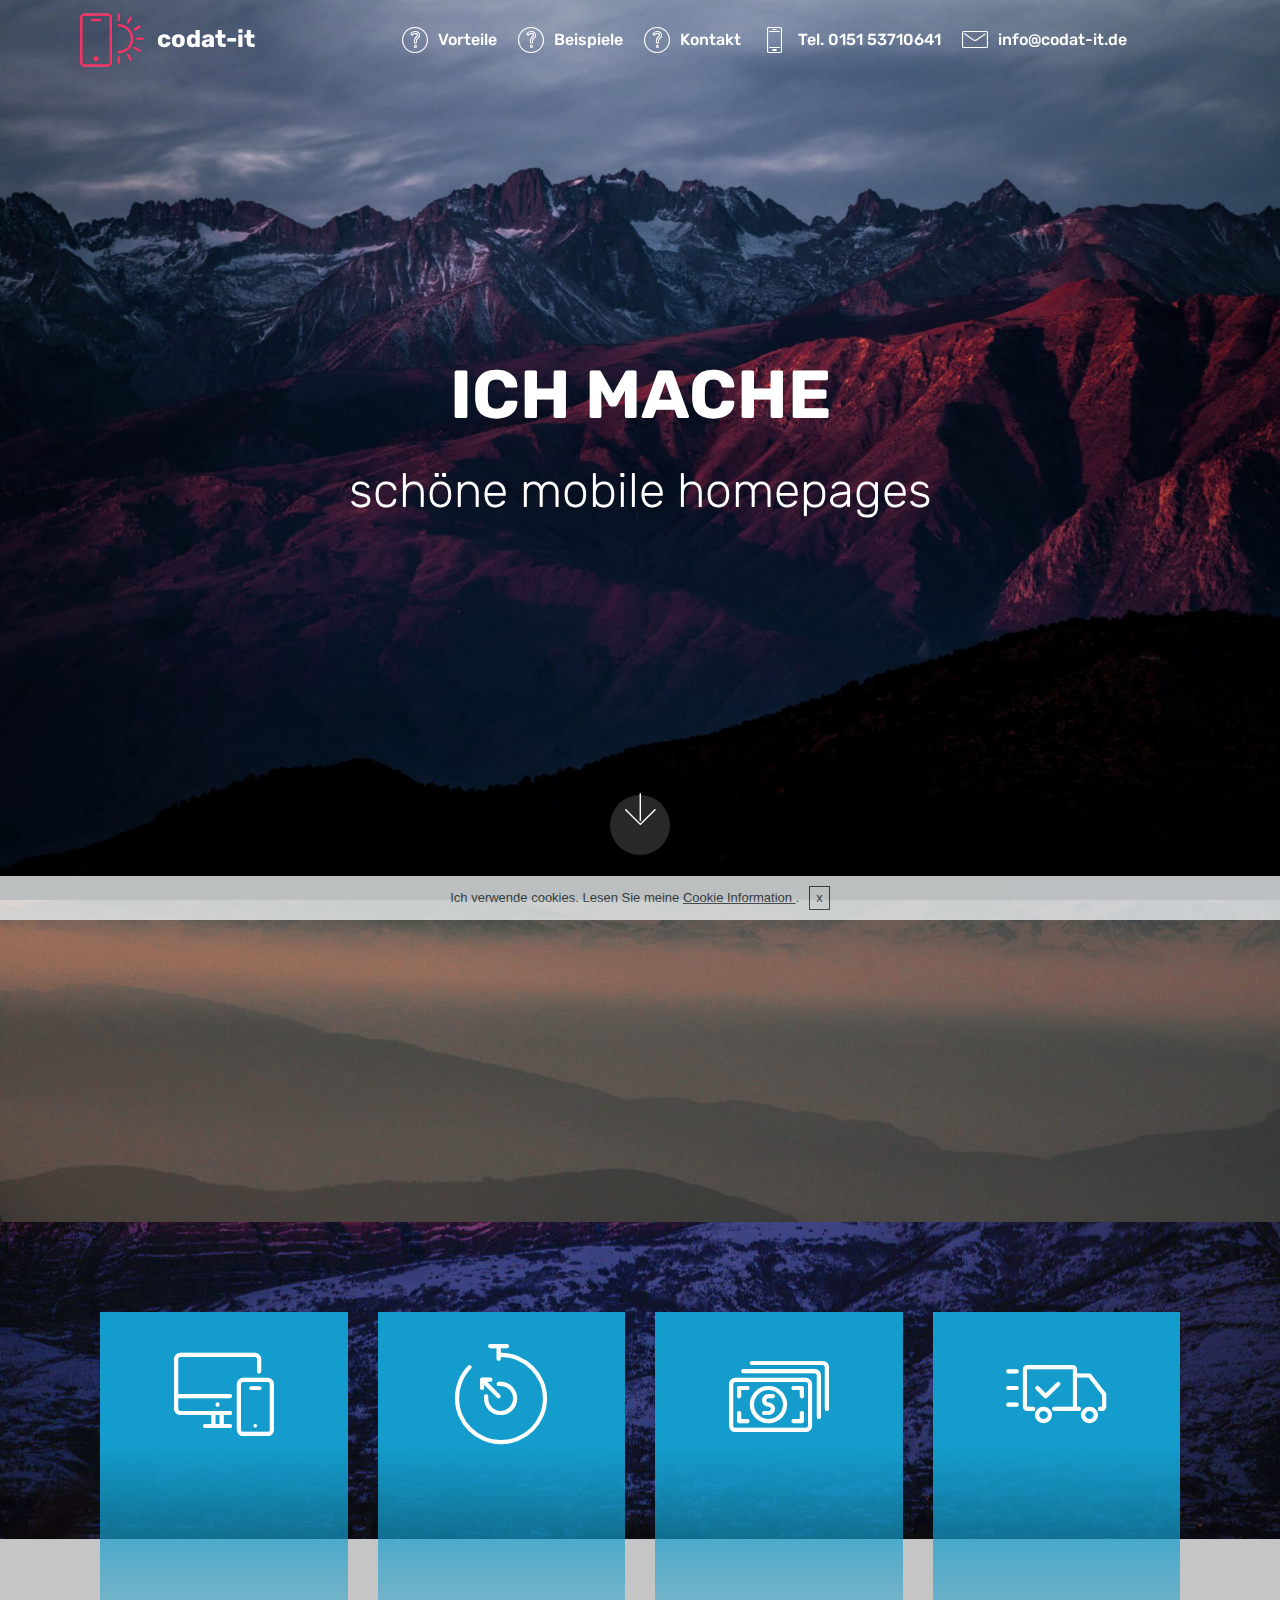
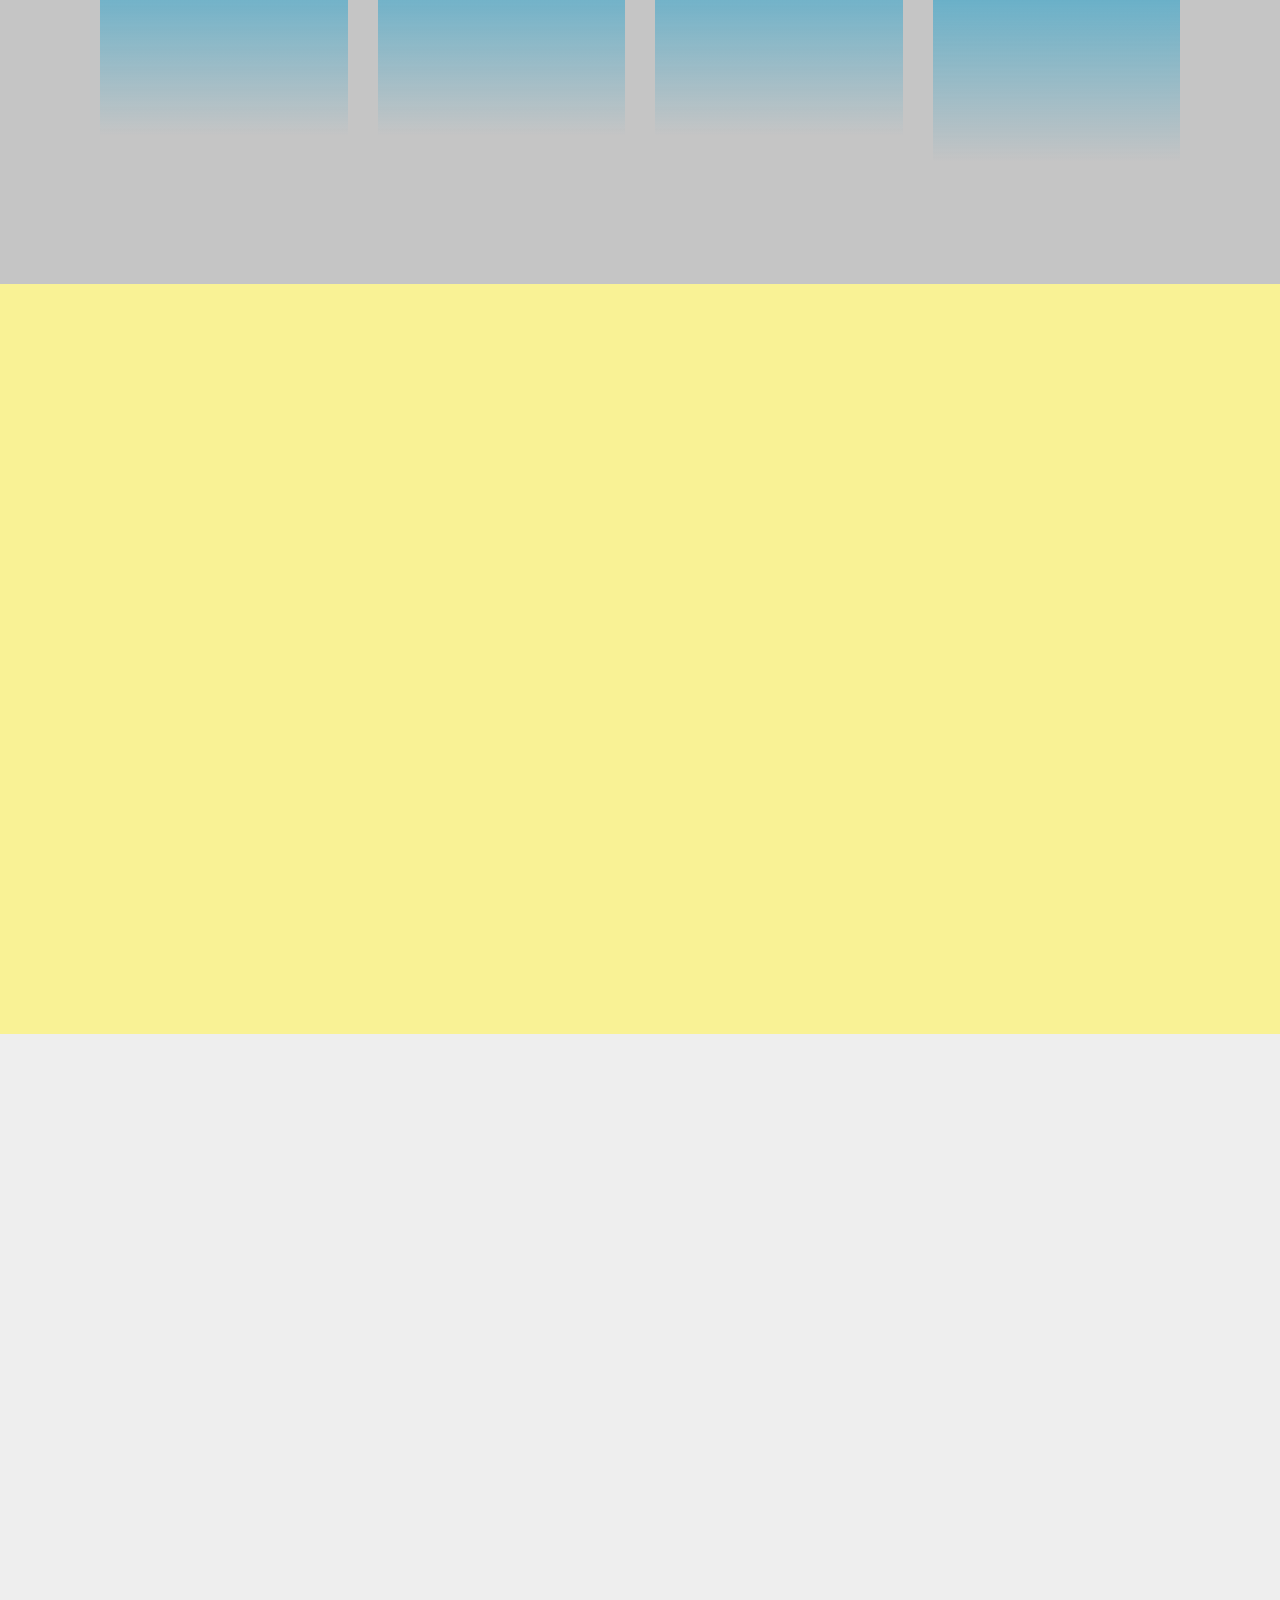
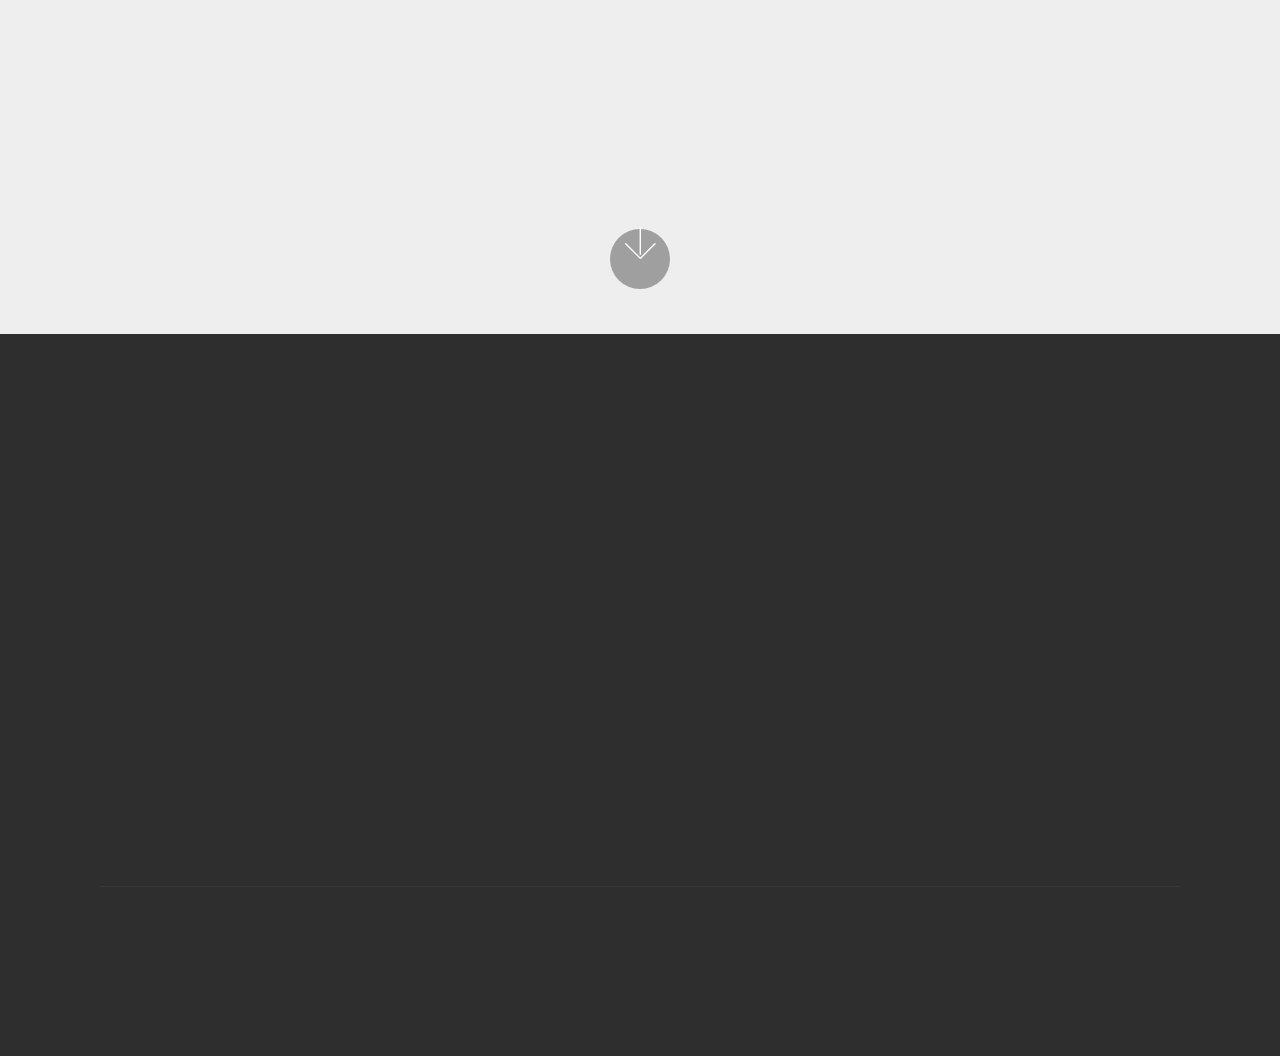
==== commit 8f543cf7: "create github pages" ====
--- a/index.html
+++ b/index.html
@@ -61,7 +61,7 @@
     </nav>
 </section>
 
-<section class="engine"><a href="https://mobirise.me/l">free website templates</a></section><section class="cid-qPBfEhxoeE mbr-fullscreen mbr-parallax-background" id="header2-f">
+<section class="engine"><a href="https://mobirise.me/t">amp template</a></section><section class="cid-qPBfEhxoeE mbr-fullscreen mbr-parallax-background" id="header2-f">
 
     
 
